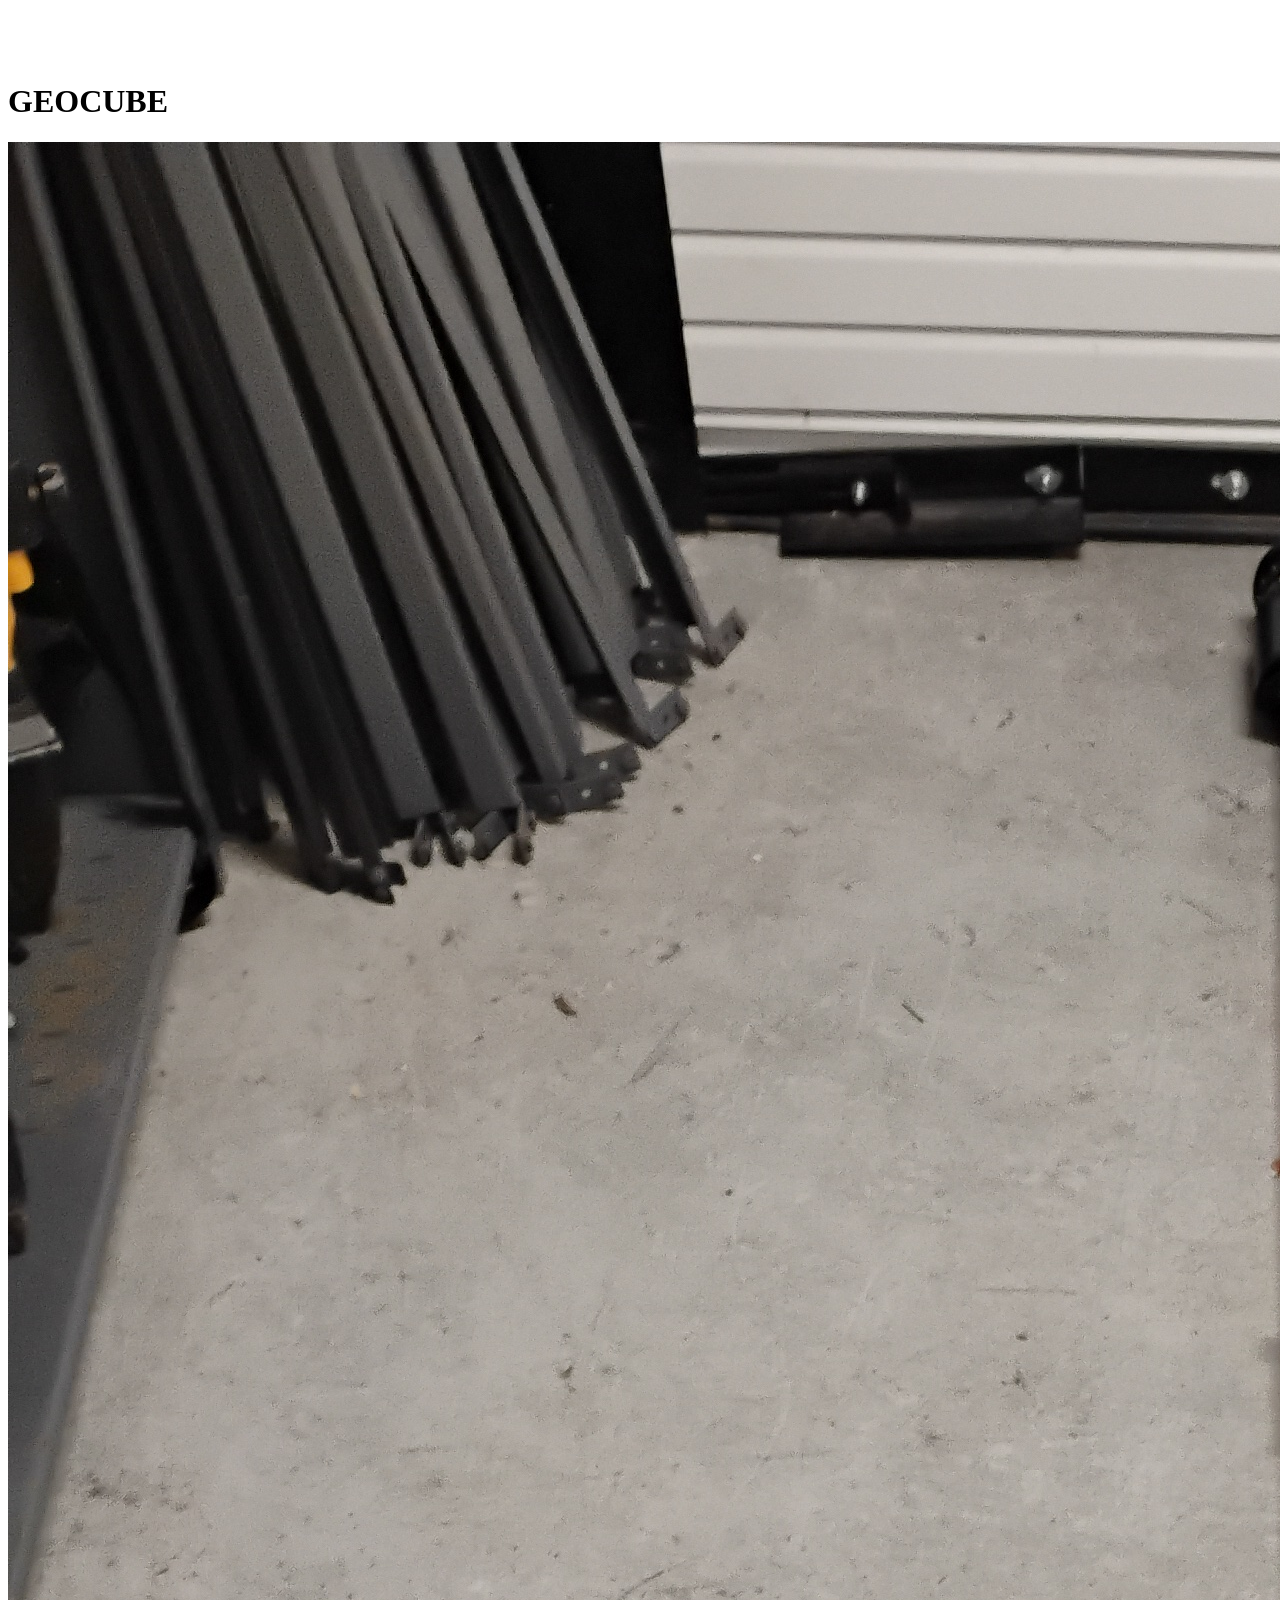
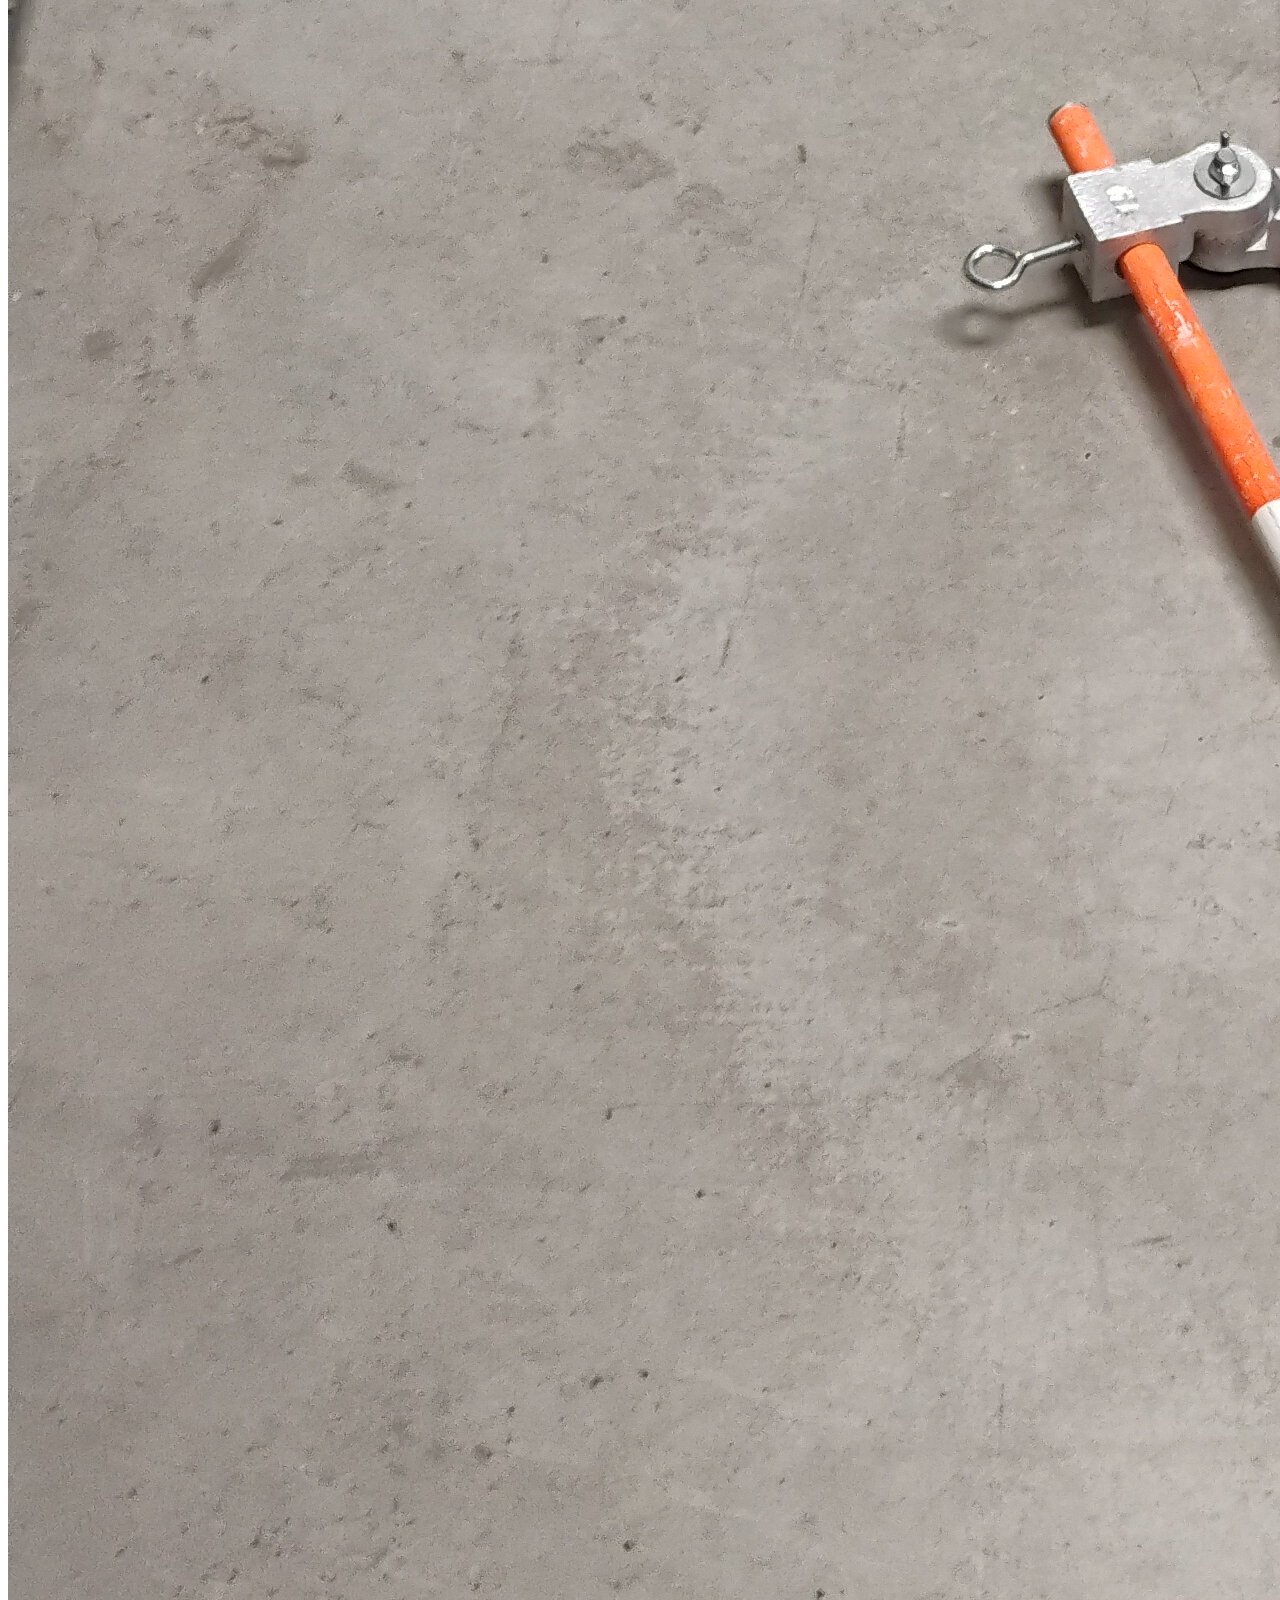
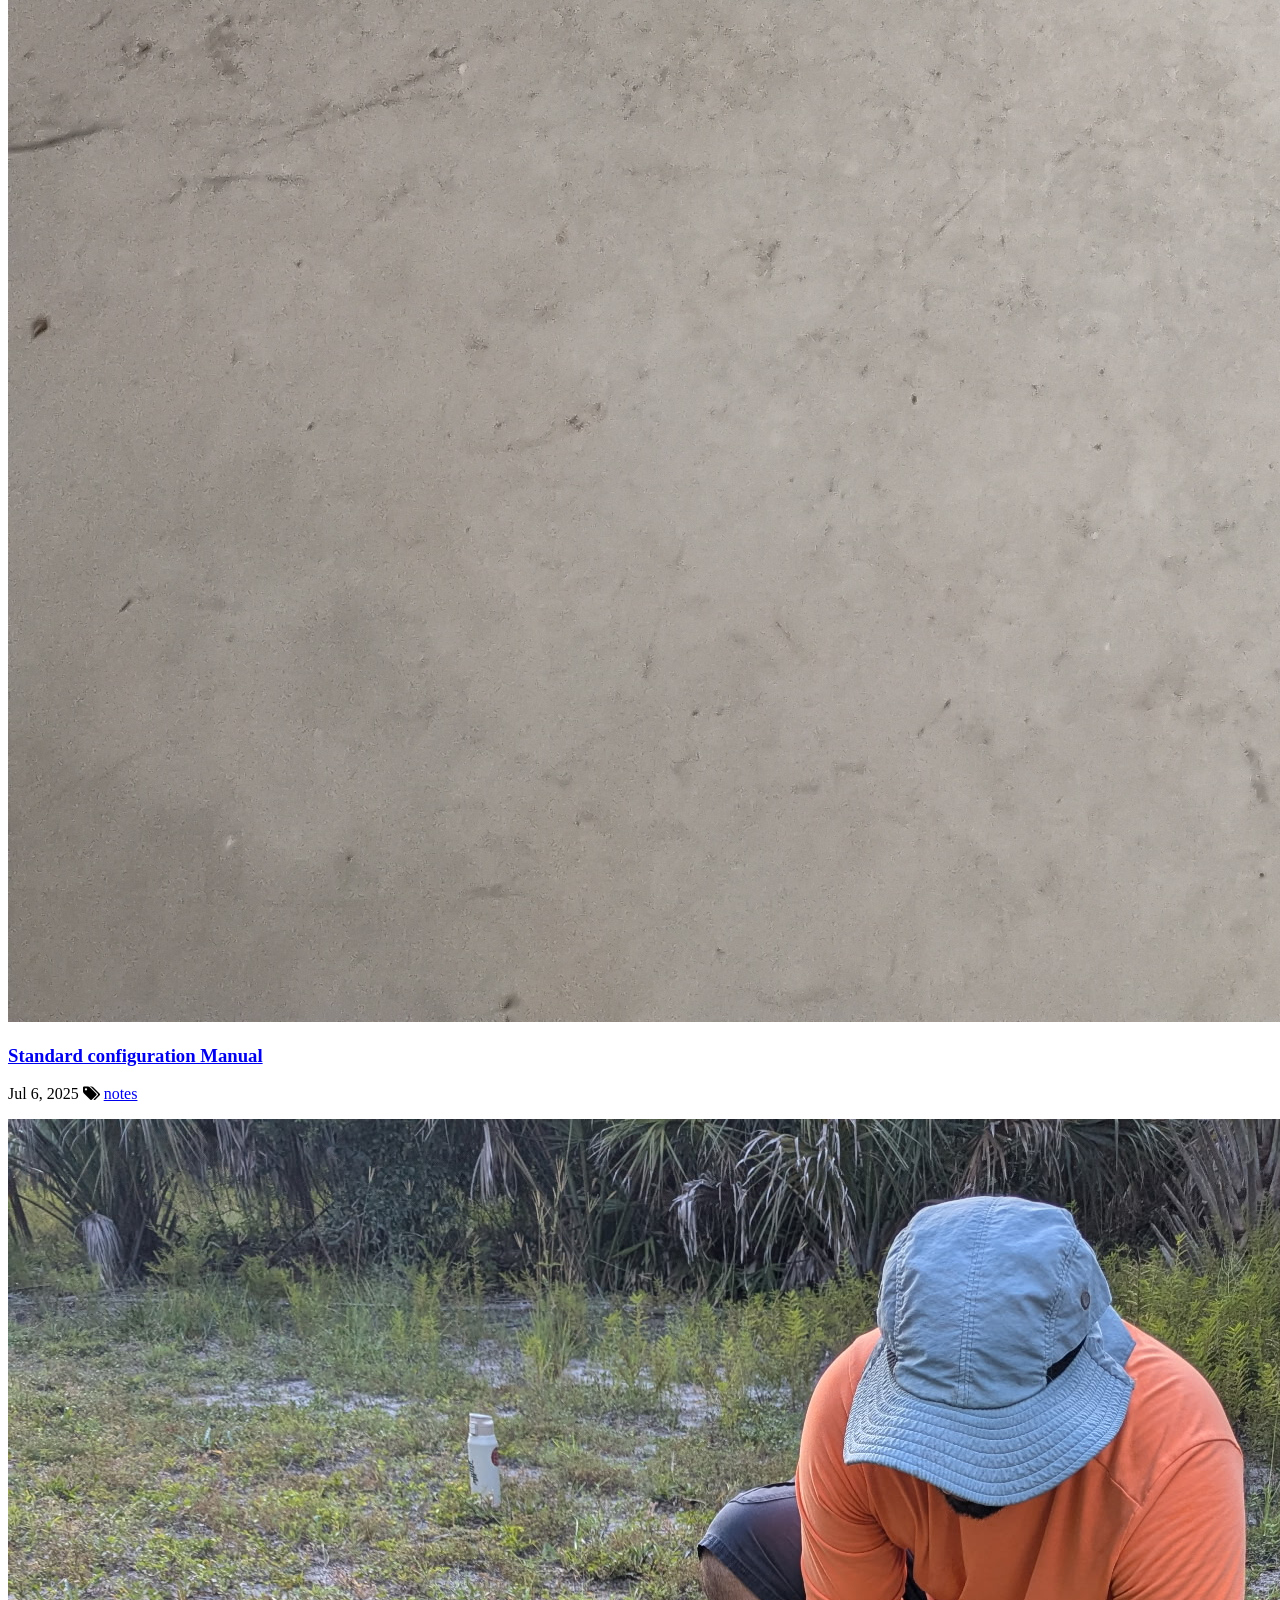
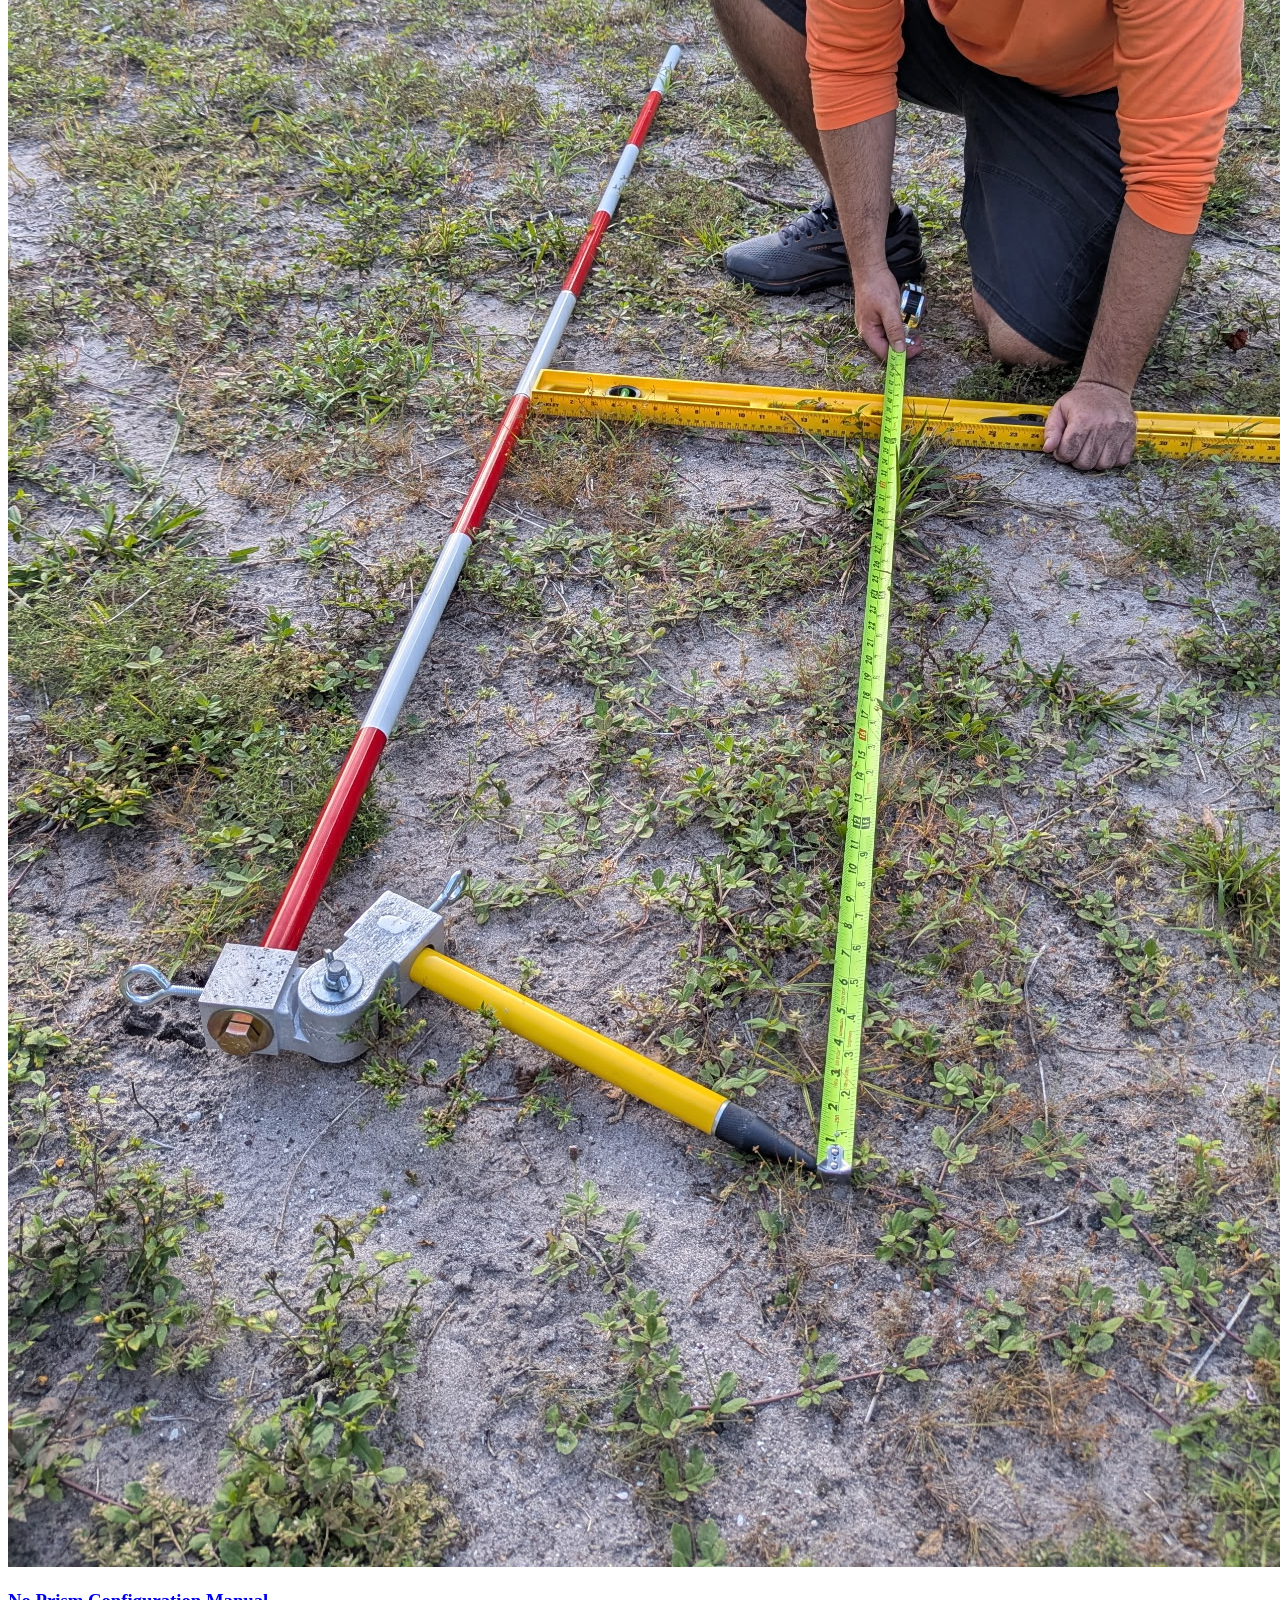
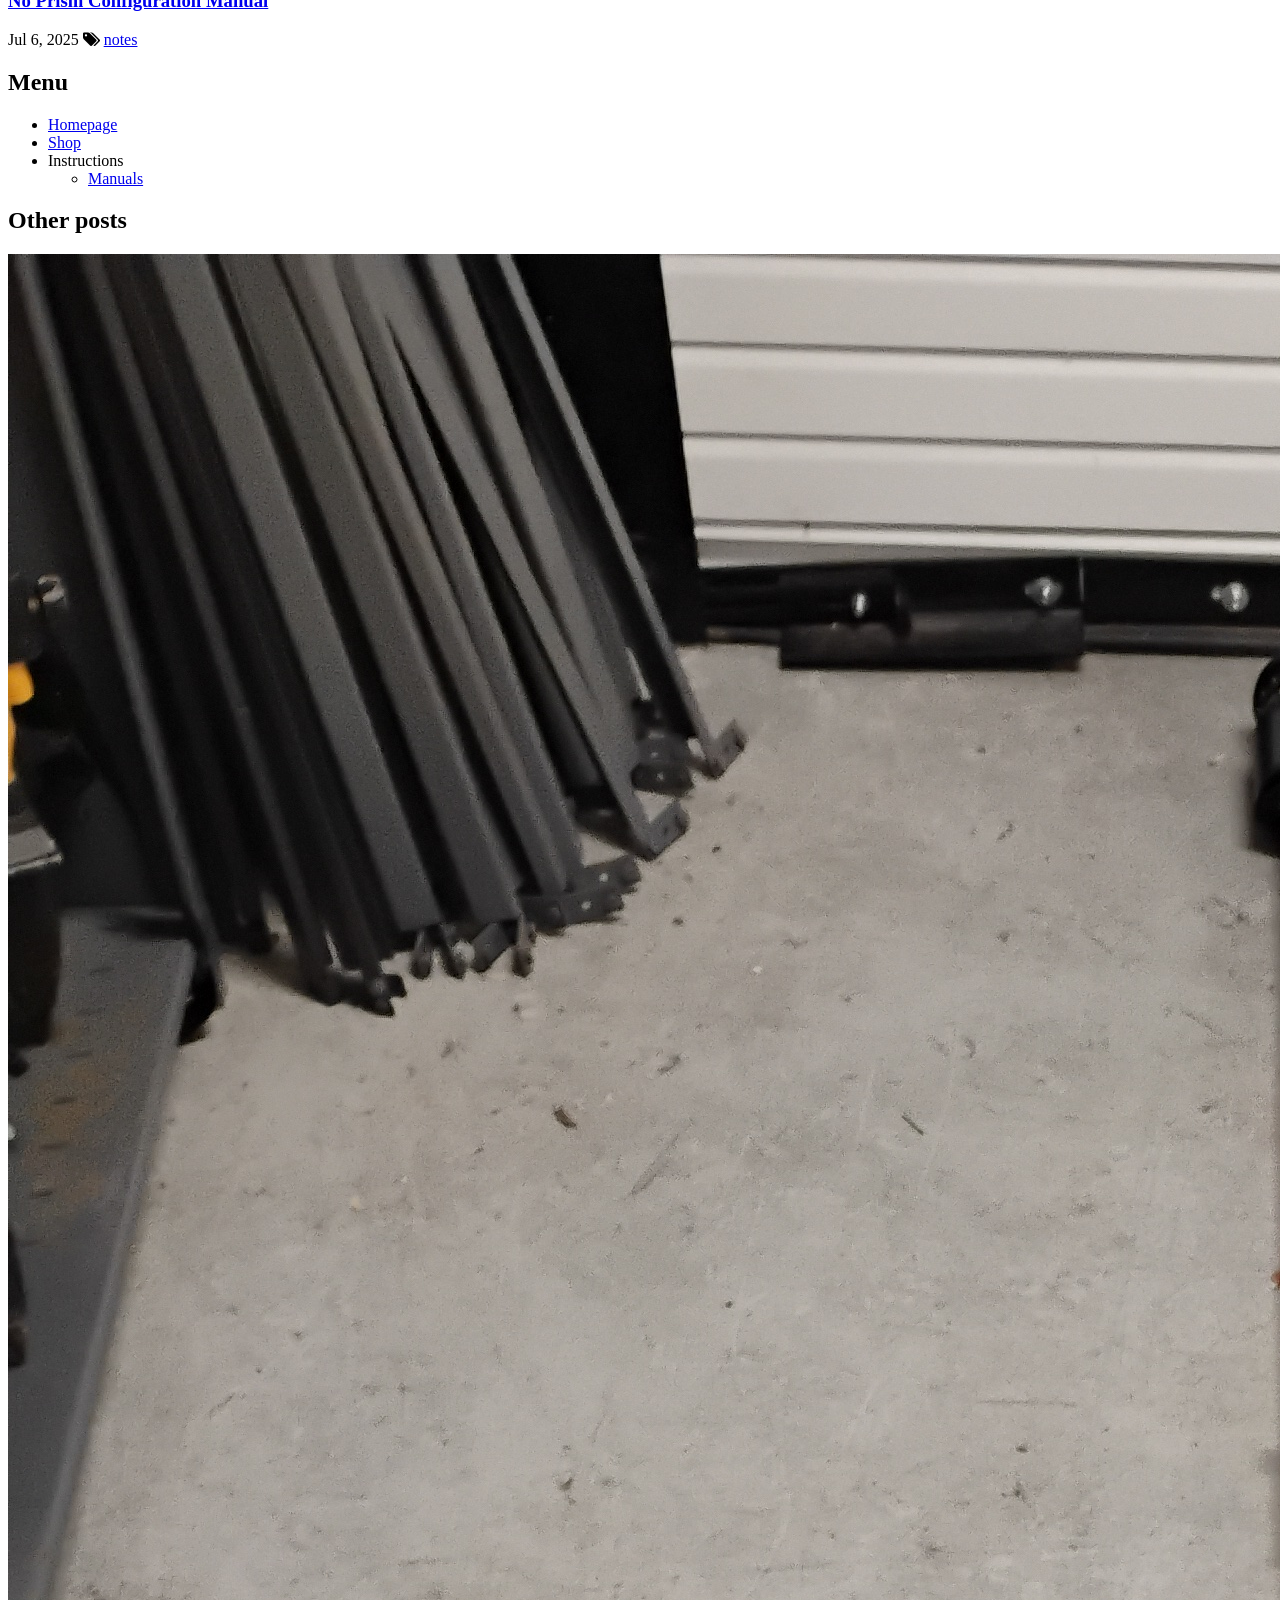
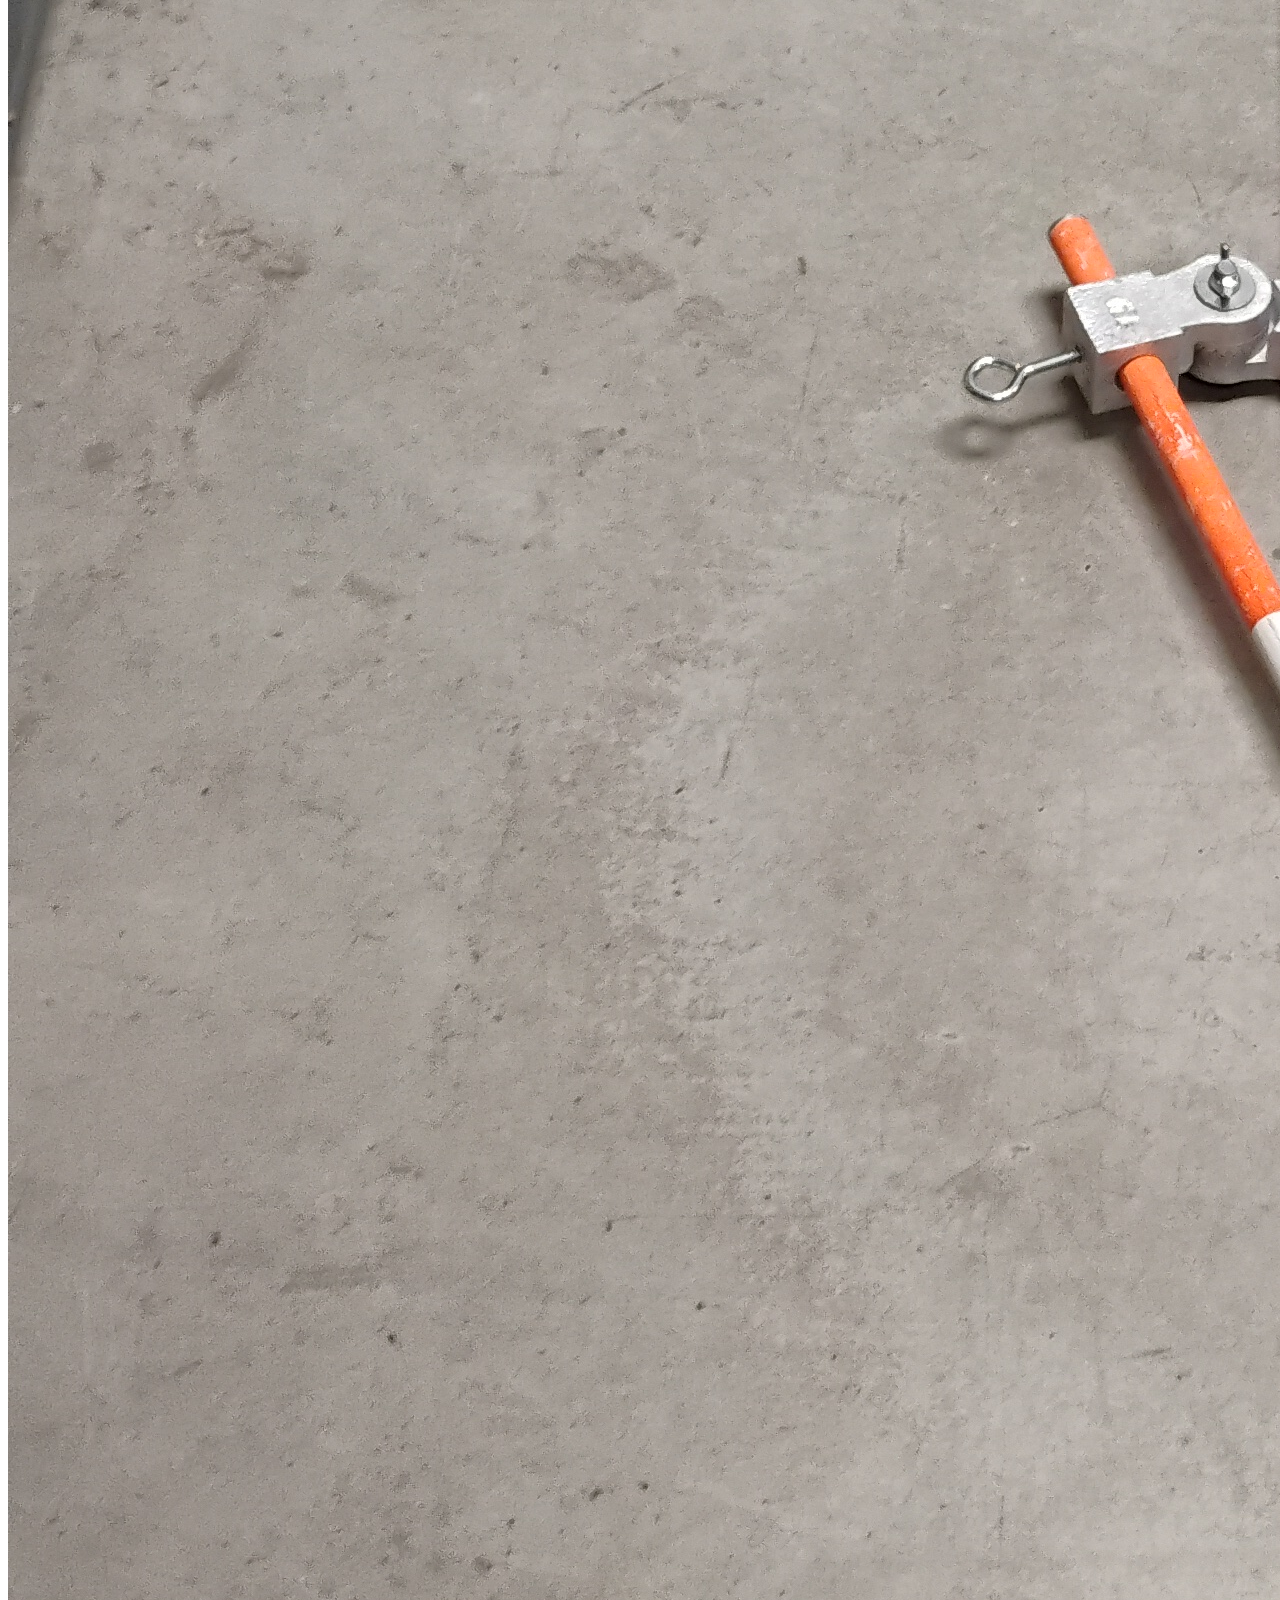
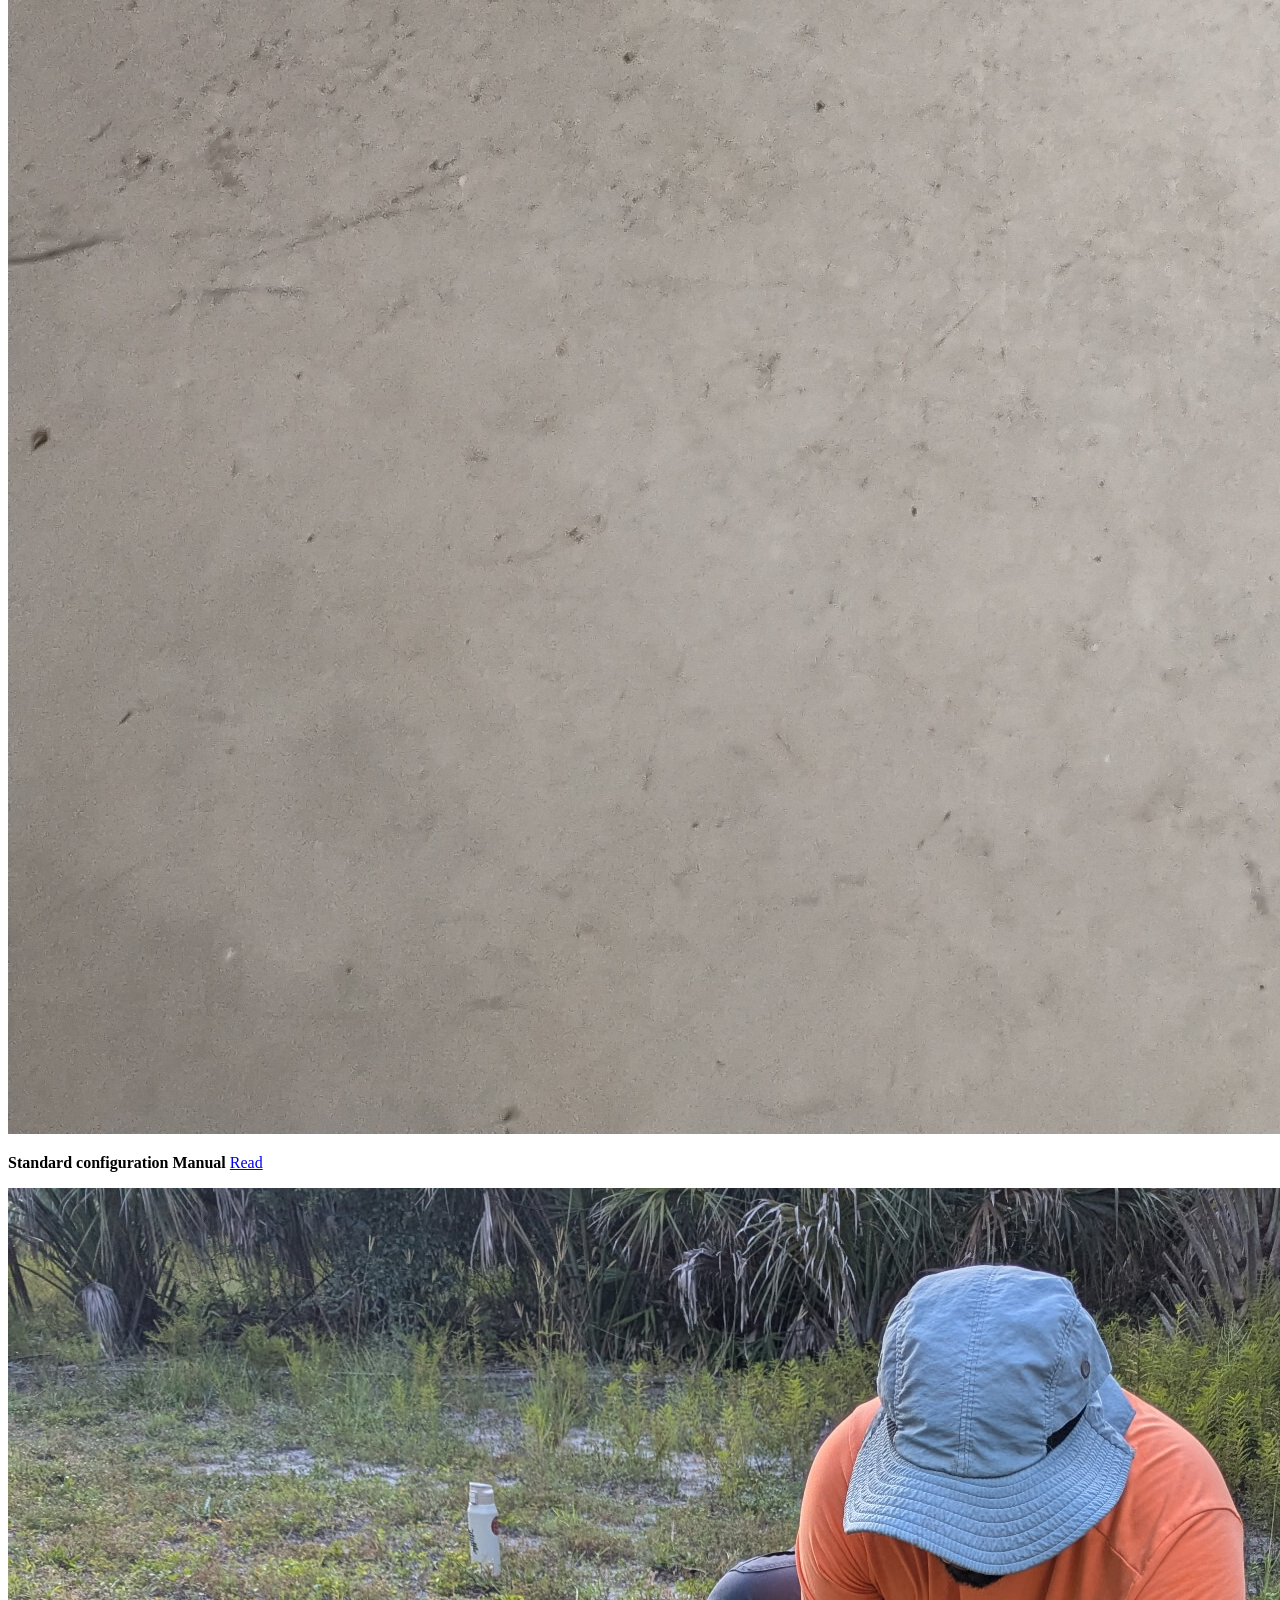
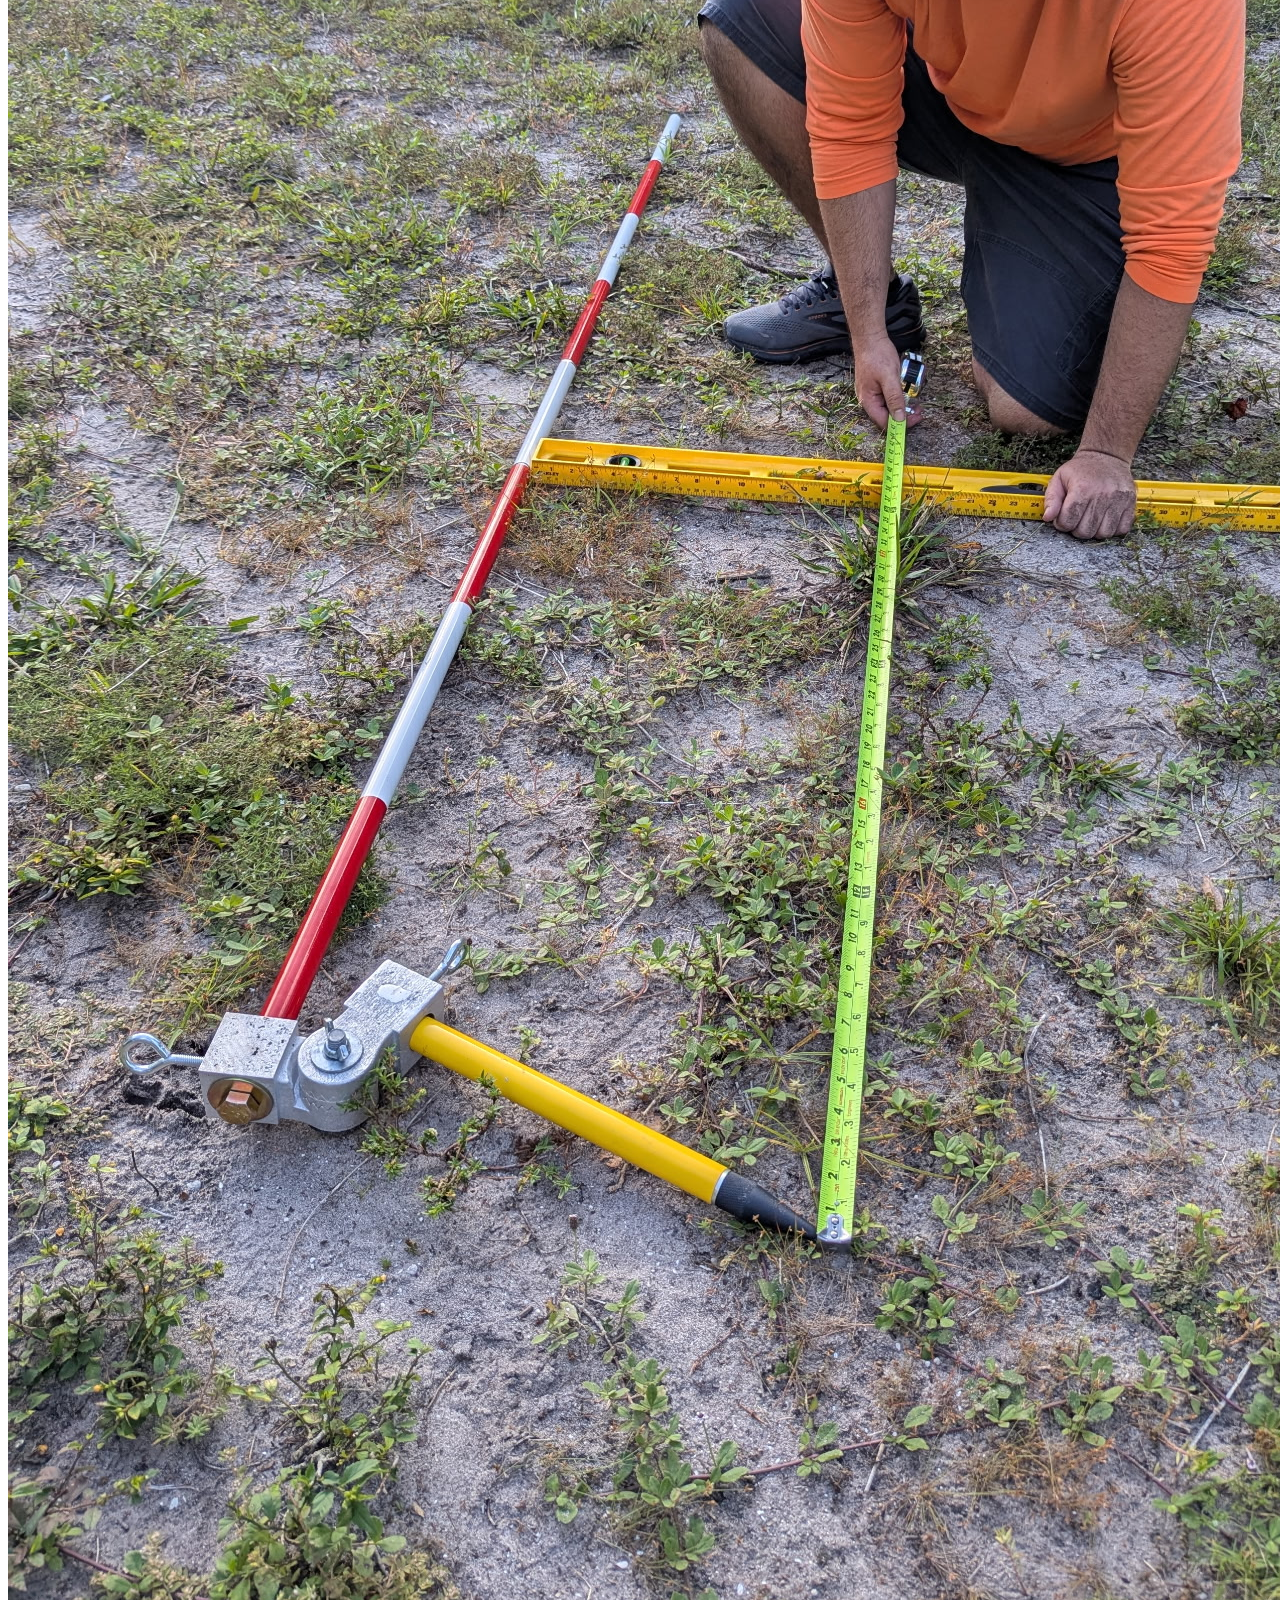
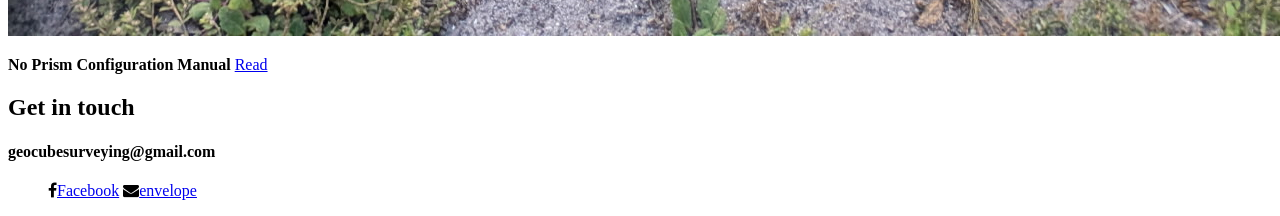
==== articles_list_page/index.html @ c88f2ba6 "Update documentation" ====
<!DOCTYPE HTML>
<!--
	Editorial by HTML5 UP
	html5up.net | @ajlkn
	Free for personal and commercial use under the CCA 3.0 license (html5up.net/license)
-->
<html>
	<head>
        <title>GEOCUBE</title>
		<meta charset="utf-8" />
		<meta name="viewport" content="width=device-width, initial-scale=1, user-scalable=no" />
		<!--<link rel="stylesheet" href="https://use.fontawesome.com/releases/v5.7.2/css/all.css" integrity="sha384-fnmOCqbTlWIlj8LyTjo7mOUStjsKC4pOpQbqyi7RrhN7udi9RwhKkMHpvLbHG9Sr" crossorigin="anonymous">-->
		<link href="https://maxcdn.bootstrapcdn.com/font-awesome/4.2.0/css/font-awesome.min.css" rel="stylesheet">
        <link rel="stylesheet" href="https://fonts.googleapis.com/css?family=Open+Sans:400,600,400italic,600italic|Roboto+Slab:400,700">

        <link rel="stylesheet" href="/theme/css/main.min.css?04100d07">
	


        <link href="/images/global/favicon.jpg" rel="icon">


	</head>
	<body class="is-preload">

		<!-- Wrapper -->
			<div id="wrapper">

				<!-- Main -->
					<div id="main">
						<div class="inner">

			    <br><br><br><h1>GEOCUBE</h1>
    <section>
        <header class="major">
            <h2></h1>
        </header>

<div>
</div>

<div class="posts">
    <article class="card">
        <a href="/blog/2025/07/06/manual_1/" class="image">
            <img src="/images/latest-project-01.jpg" alt="latest-project-01" />
        </a>
        <div class="card-body">
            <a href="/blog/2025/07/06/manual_1/"><h1 class="card-title">Standard configuration Manual</h1></a>
            <p class="card-text">
                <time datetime="2025-07-06T11:30:00+01:00">Jul 6, 2025</time>
                <span class="fa fa-tags"></span>
                <a href="/categories/notes/" class="tag">notes</a>            </p>
        </div>
    </article>
    <article class="card">
        <a href="/blog/2025/07/06/manual_2/" class="image">
            <img src="/images/IMG_20251007_104337.jpg" alt="IMG_20251007_104337" />
        </a>
        <div class="card-body">
            <a href="/blog/2025/07/06/manual_2/"><h1 class="card-title">No Prism Configuration Manual</h1></a>
            <p class="card-text">
                <time datetime="2025-07-06T11:30:00+01:00">Jul 6, 2025</time>
                <span class="fa fa-tags"></span>
                <a href="/categories/notes/" class="tag">notes</a>            </p>
        </div>
    </article>
</div>

<div>
</div>
    </section>
						</div>
					</div>

				<!-- Sidebar -->
					<div id="sidebar">
<div class="inner">
    <!-- Menu -->
        <nav id="menu">
            <header class="major">
                <h2>Menu</h2>
            </header>
<ul>
    <li><a href="/pages/about.html">Homepage</a></li>
    <li><a href="/pages/shop.html">Shop</a></li>
    <!--<li><a href="/pages/about.html">About</a></li>-->
    <!--<li><a href="/archives/index.html">Archives</a></li>-->
    <li>
        <span class="opener">Instructions</span>
        <ul>
            <li><a href="/category/manuals/">Manuals</a></li>
        </ul>
    </li>
</ul>        </nav>

    <!-- Section -->
    <!--
        <section>
            <header class="major">
                <h2>Feeds</h2>
            </header>
<ul class="list-clean">


</ul>        </section>
    -->

    <!-- Section -->

	<!--
        <section>
            <header class="major">
                <h2>Tags</h2>
            </header>
<ul class="list-inline list-clean" id="tags-side">
    <li class="tag font-size-4">
        <a href="/categories/notes/">notes</a>
    </li>
</ul>        </section>
	-->

    <!-- Section -->
        <section>
            <header class="major">
                <h2>Other posts</h2>
            </header>
<div class="mini-posts">
    <article>
        <a href="/blog/2025/07/06/manual_1/" class="image"><img src="/images/latest-project-01.jpg" alt="latest-project-01" /></a>
        <p><strong>Standard configuration Manual</strong> <a href="/blog/2025/07/06/manual_1/">Read</a></p> 
    </article>
    <article>
        <a href="/blog/2025/07/06/manual_2/" class="image"><img src="/images/IMG_20251007_104337.jpg" alt="IMG_20251007_104337" /></a>
        <p><strong>No Prism Configuration Manual</strong> <a href="/blog/2025/07/06/manual_2/">Read</a></p> 
    </article>
</div>        </section>

    <!-- Section -->
        <section>
            <header class="major">
                <h2>Get in touch</h2>
		<h4>geocubesurveying@gmail.com</h4>
            </header>
<ul class="contact">



    <li class="fa fa-facebook"><a href="/">Facebook</a></li>




    <li class="fa fa-envelope"><a href="/mailto:geocubesurveying@gmail.com">envelope</a></li>

</ul>        </section>

    <!-- Footer -->
        <footer id="footer">
            <!--<p class="copyright">Editorial theme by: <a href="https://html5up.net">HTML5 UP</a>.</p>
            <p class="copyright">Cover picture by: <a href="https://pxhere.com/en/photo/1428515">An Min @ pxhere.com</a></p>-->
        </footer>

</div>					</div>

			</div>

		<!-- Scripts -->
			<script src="/theme/js/jquery.min.js"></script>
			<script src="/theme/js/browser.min.js"></script>
			<script src="/theme/js/breakpoints.min.js"></script>
            <script src="/theme/js/packed.js?fa89ff81"></script>

	</body>
</html>
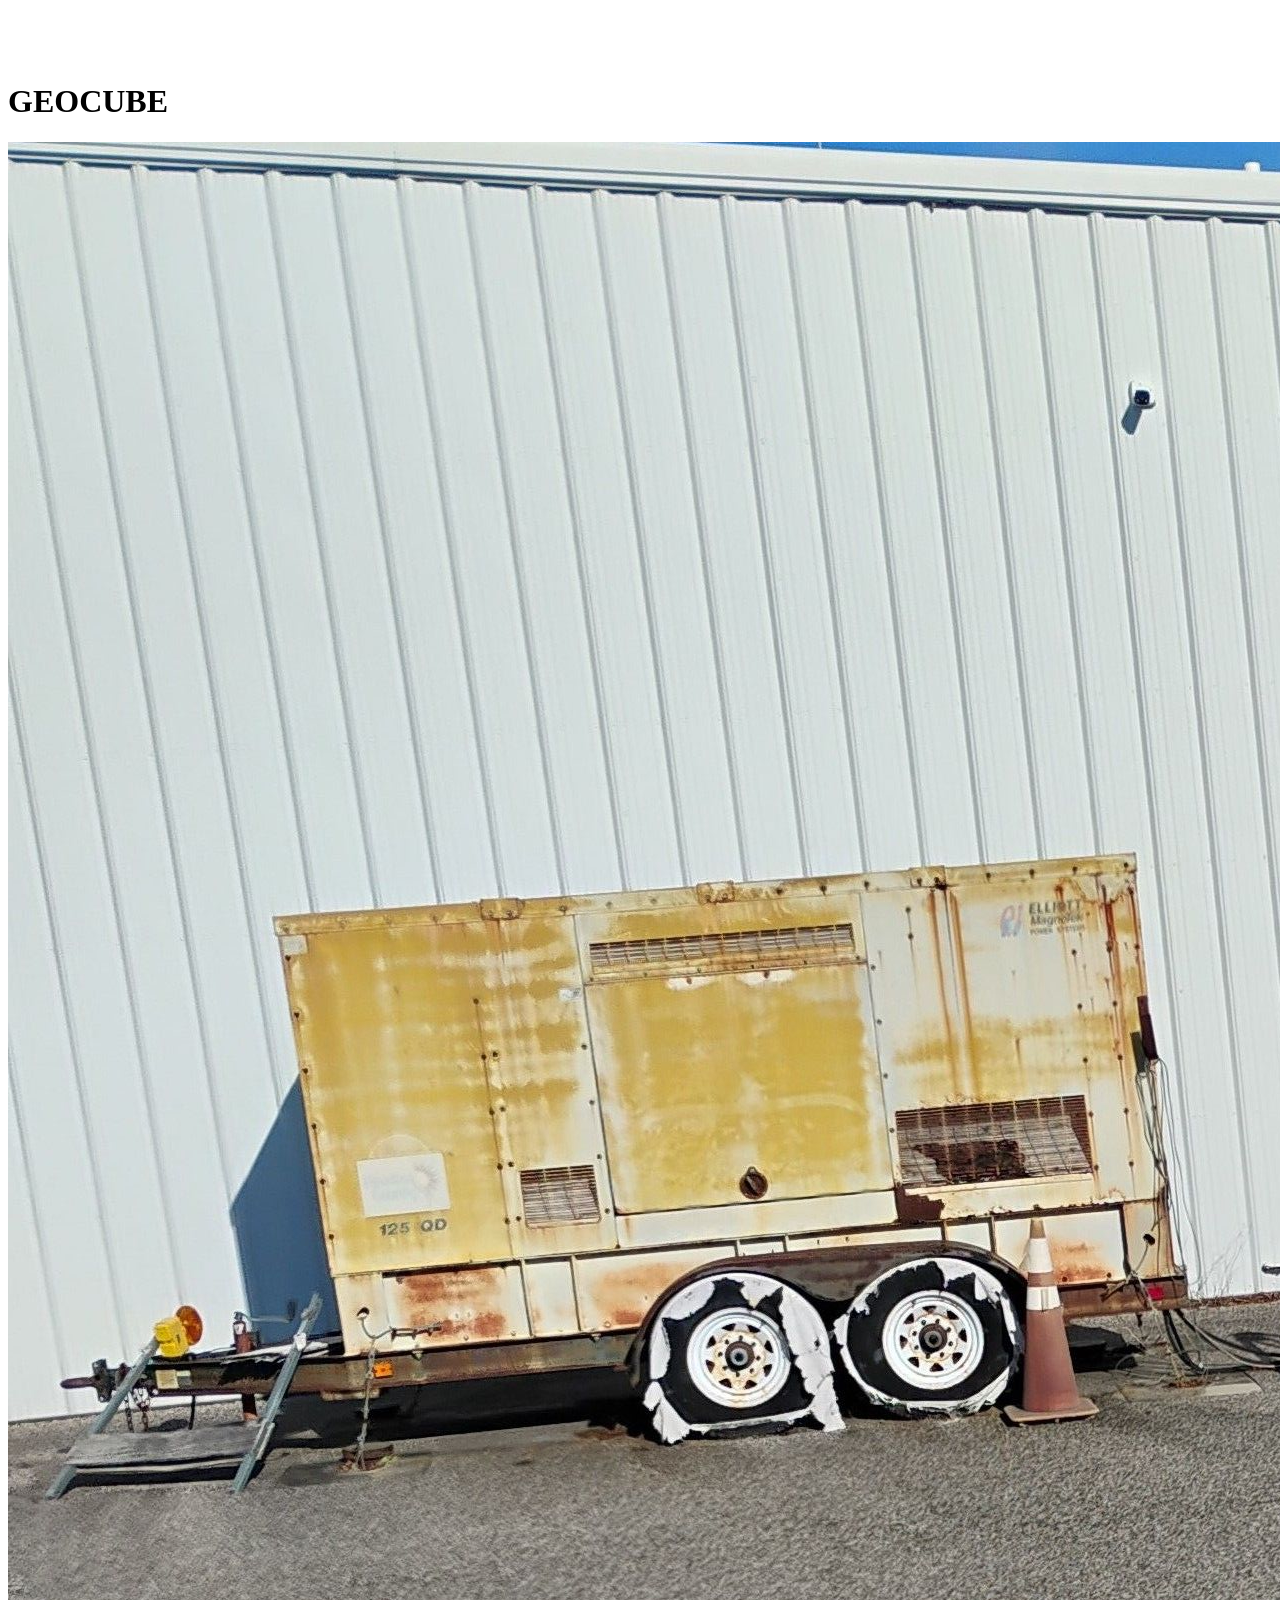
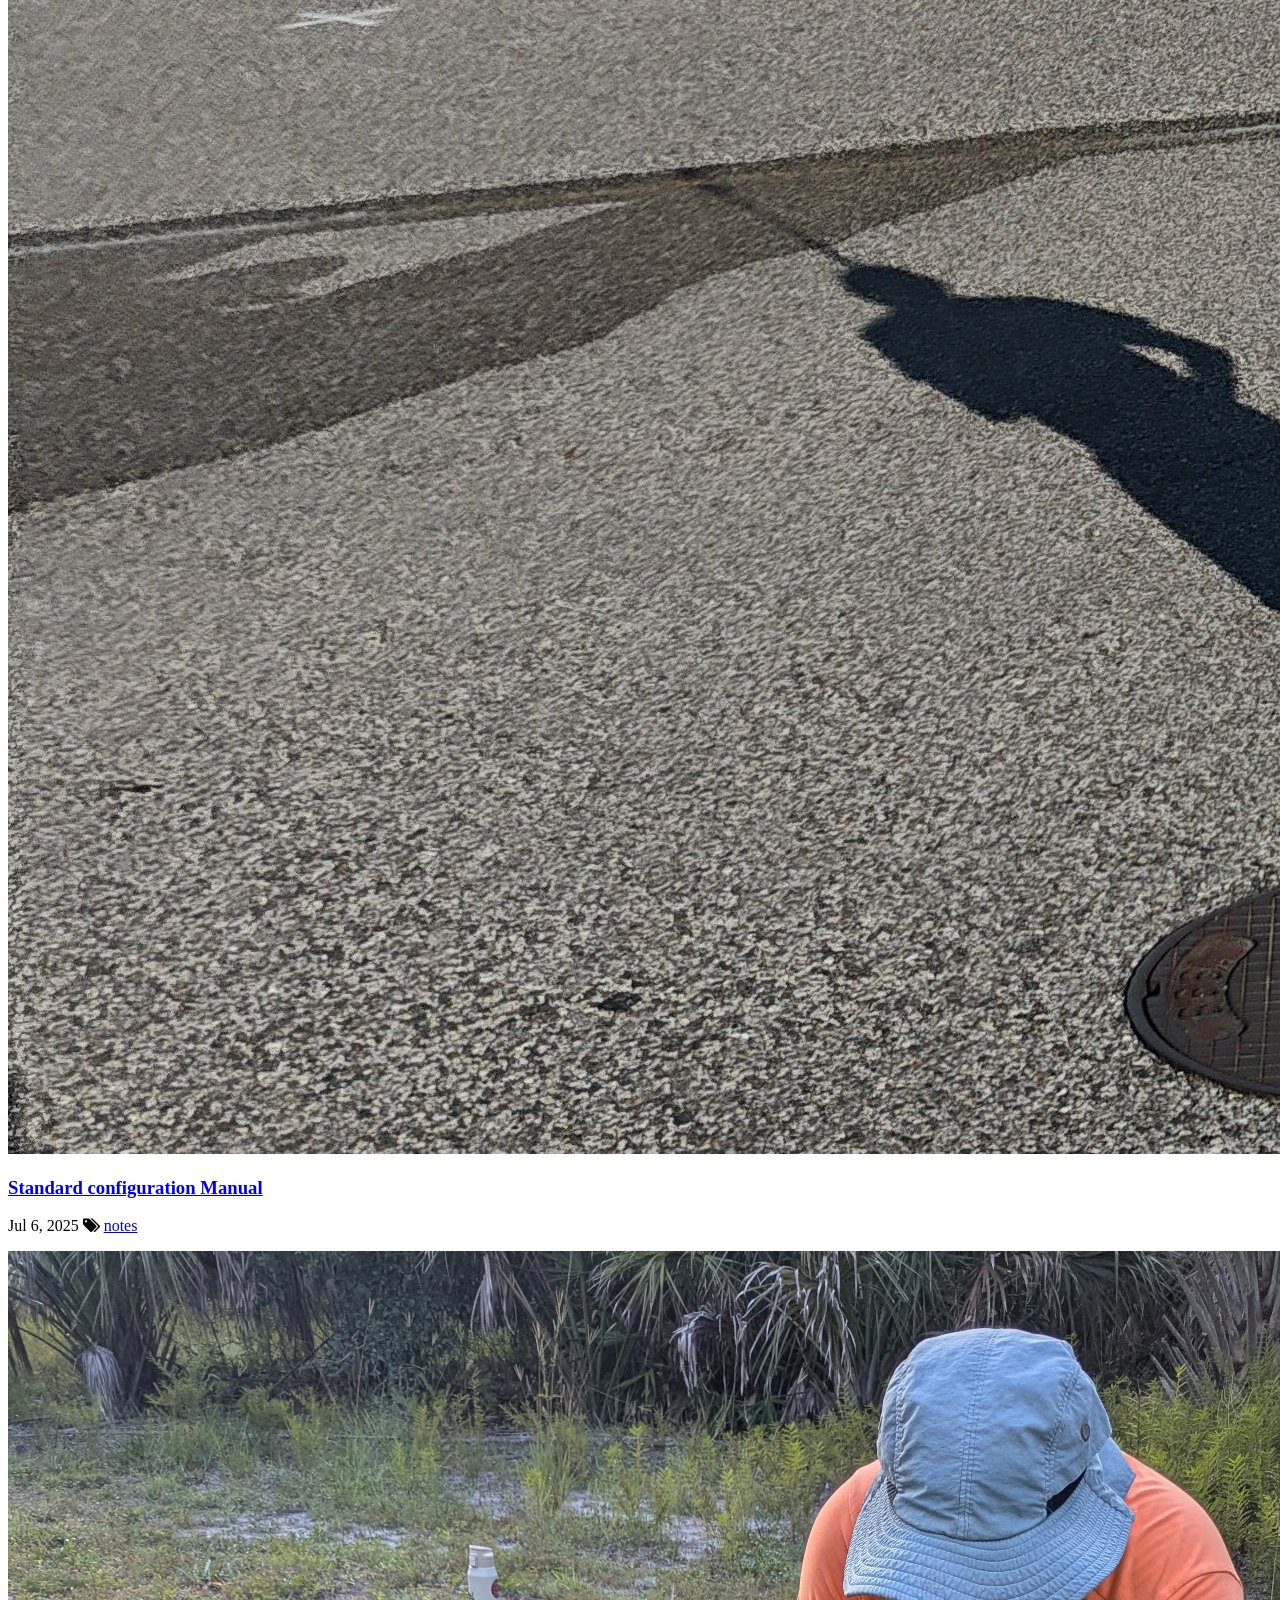
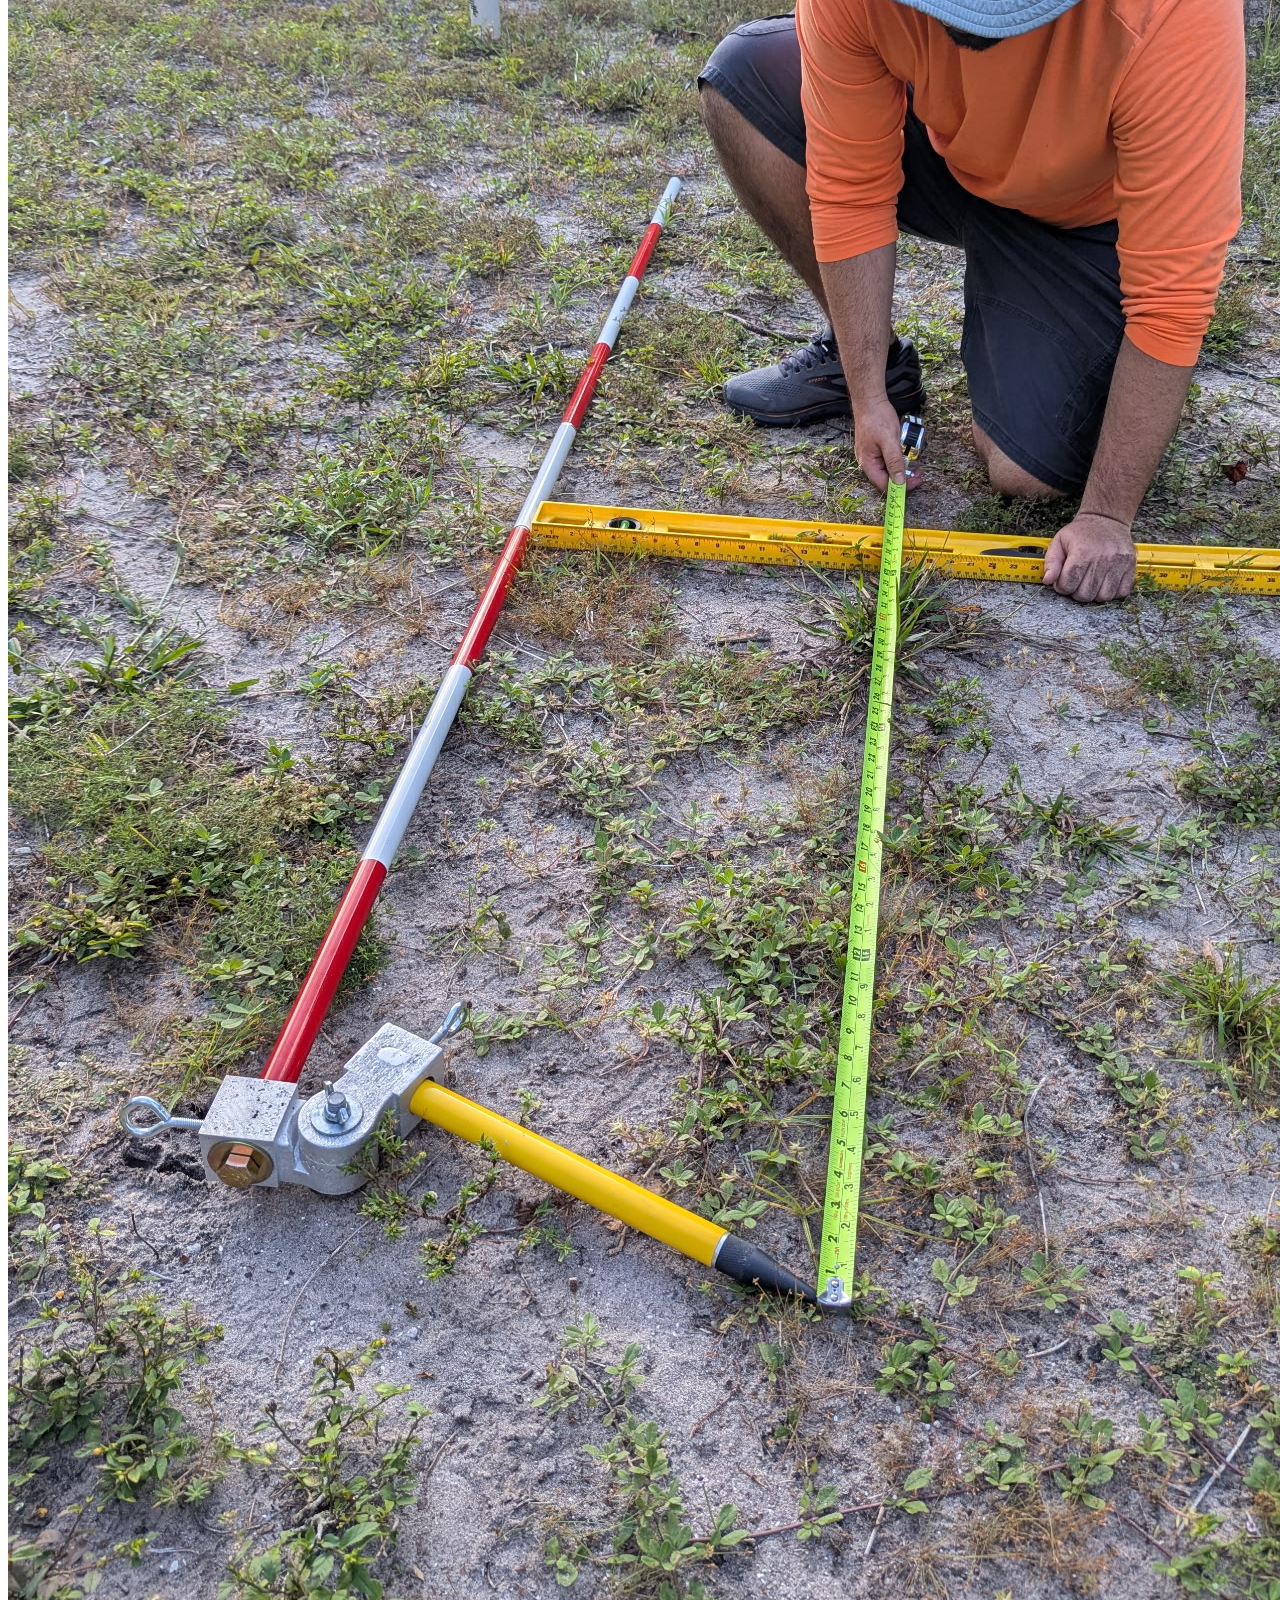
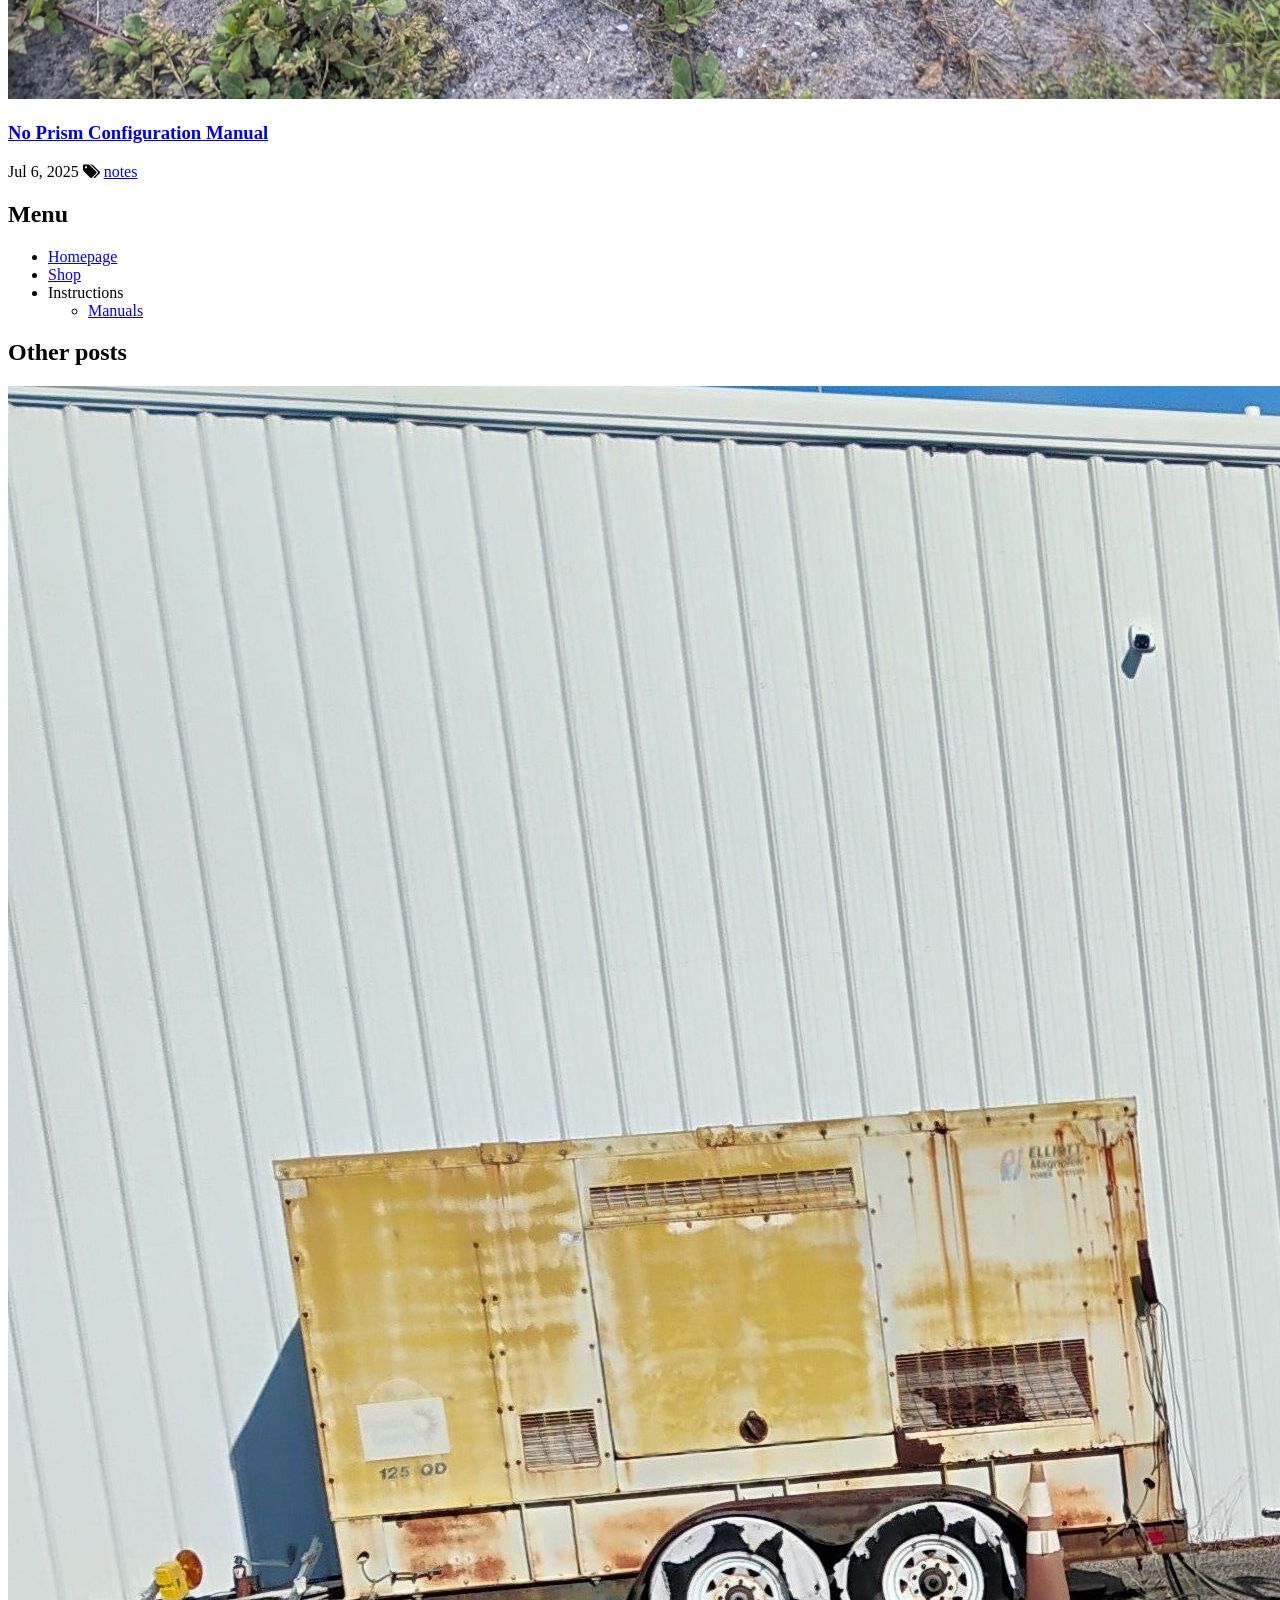
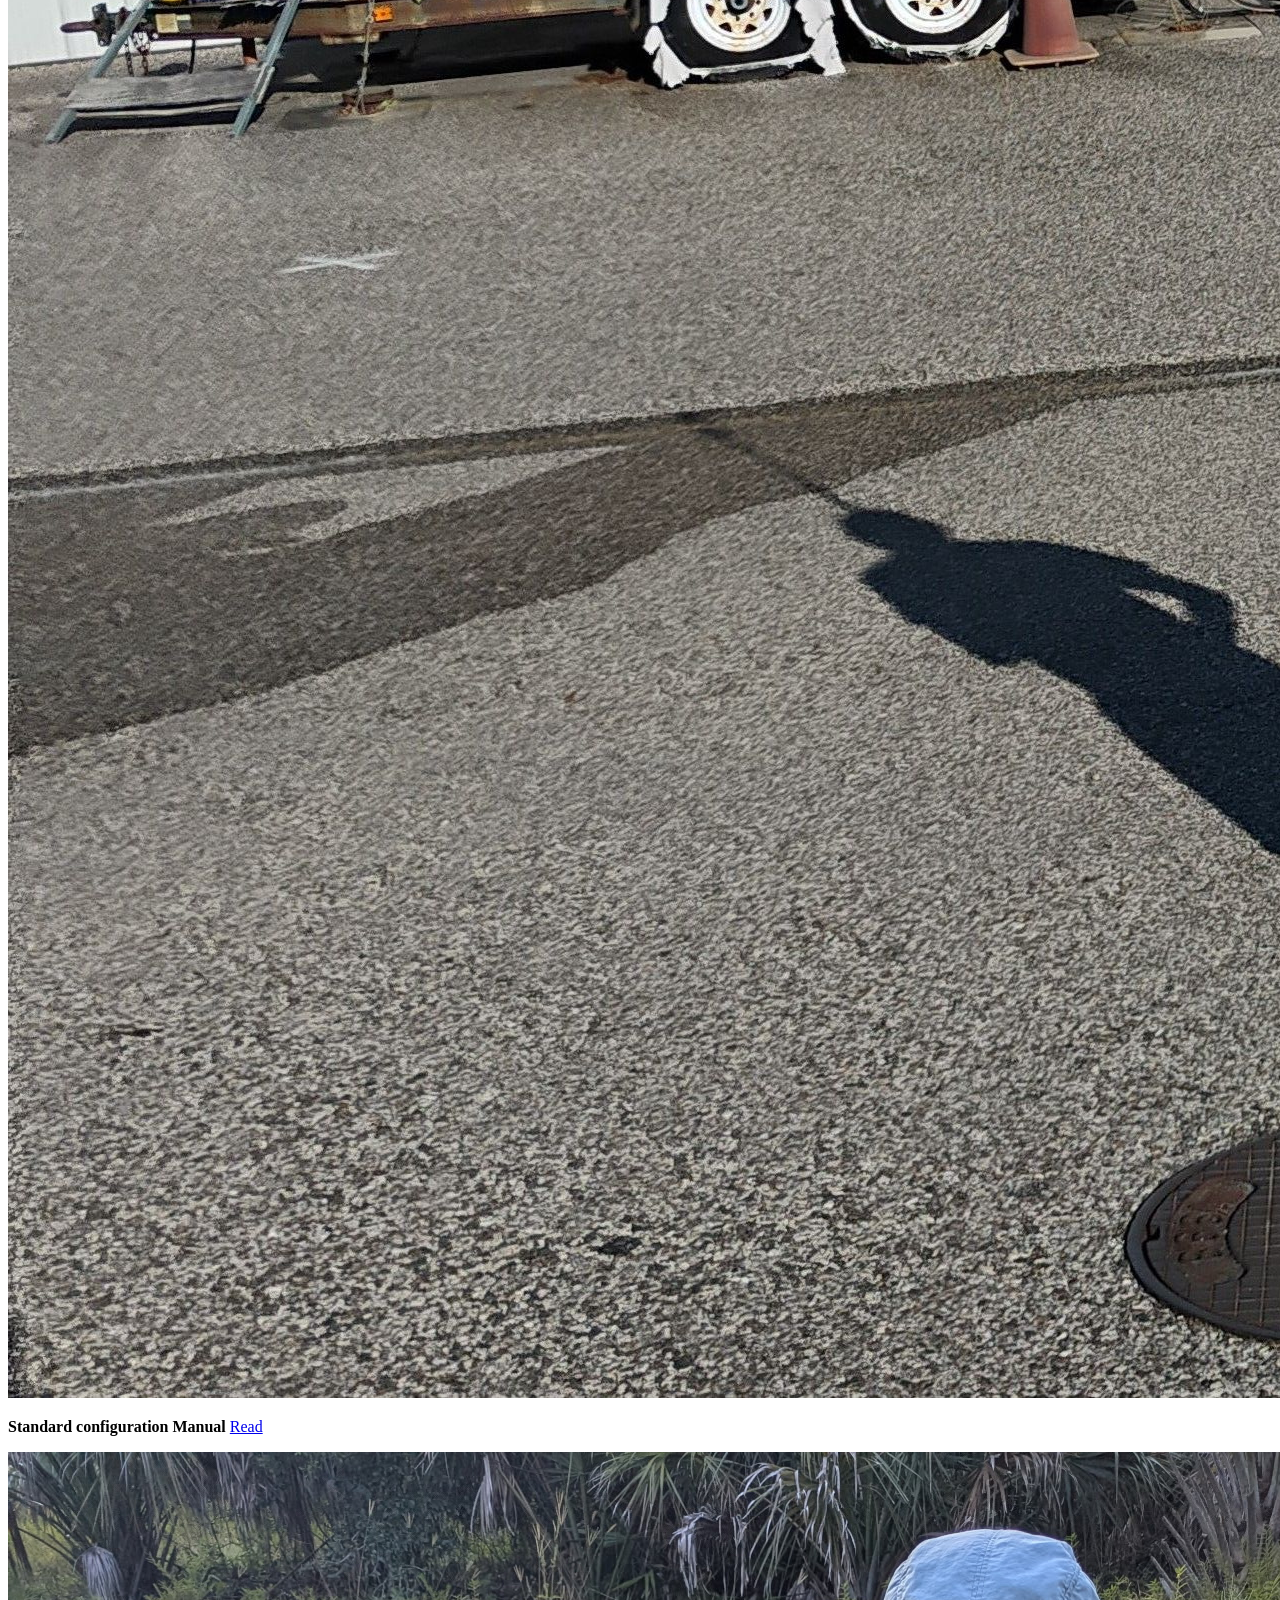
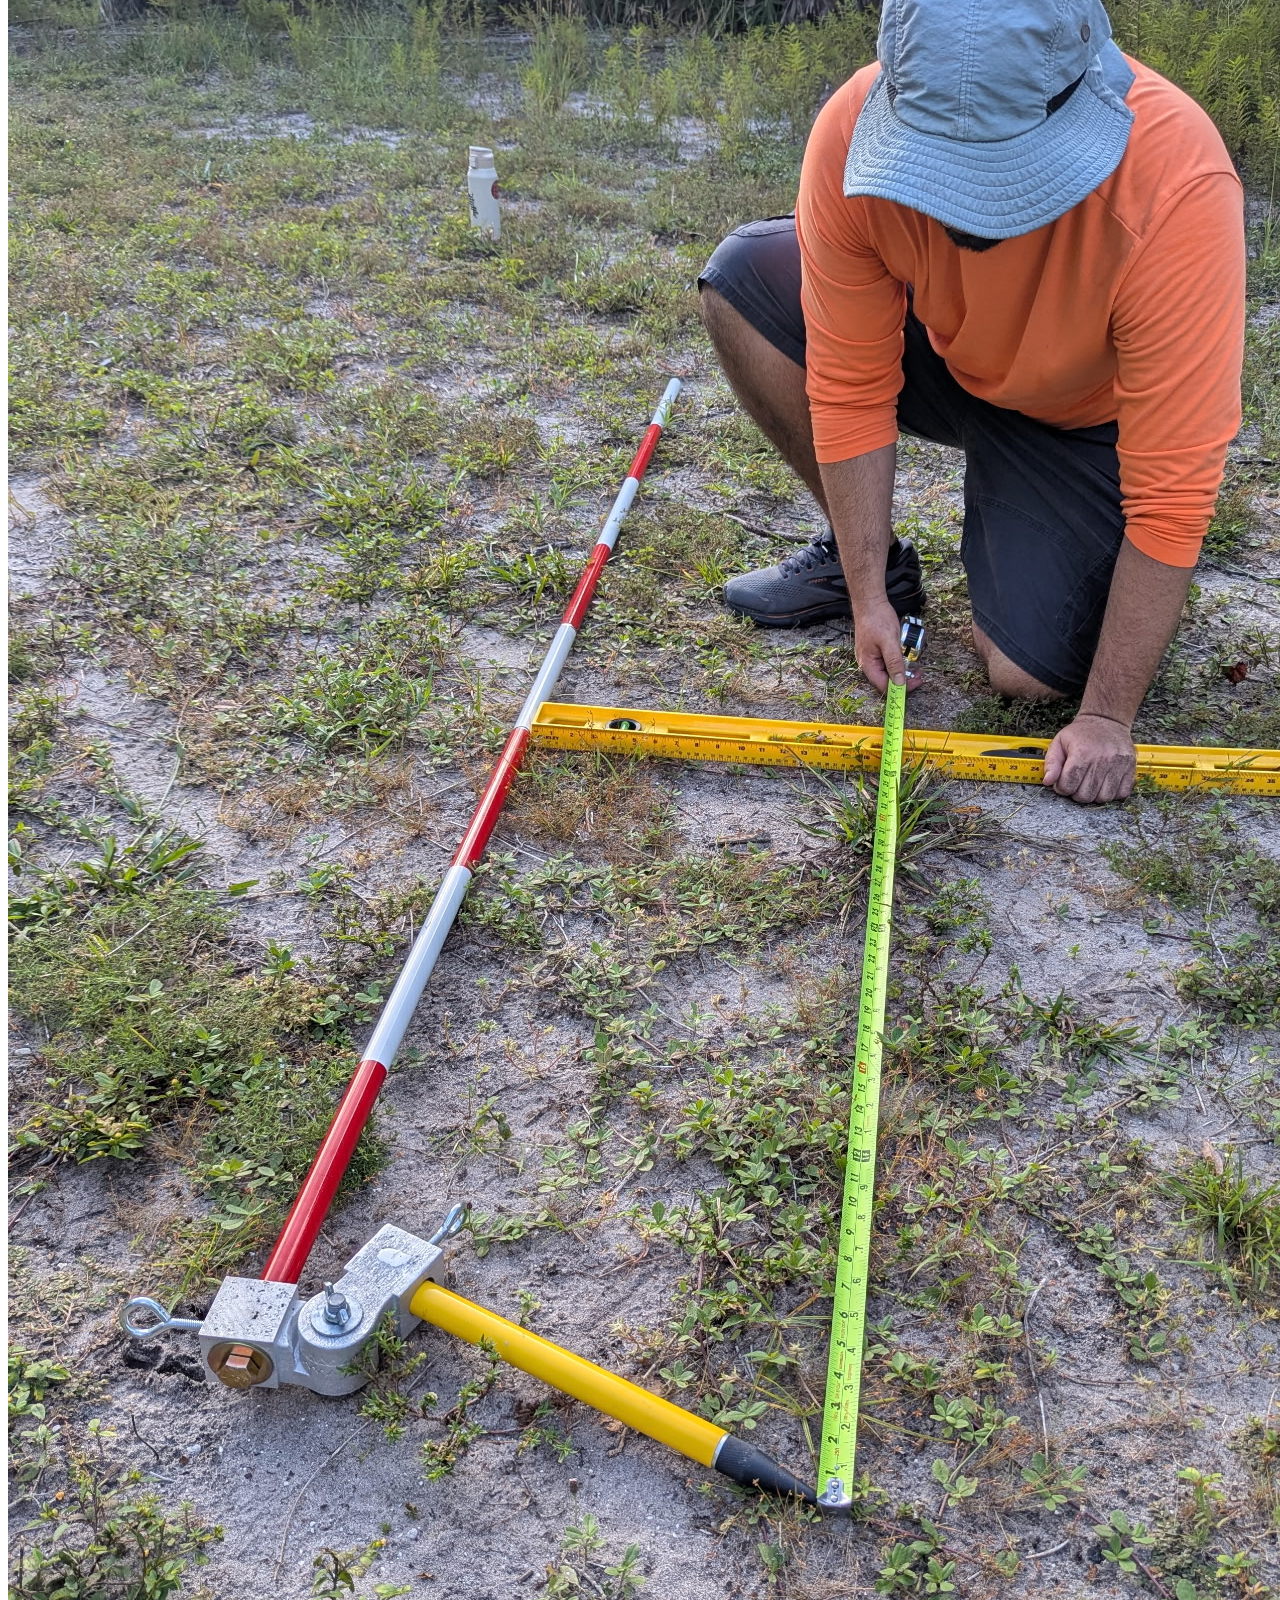
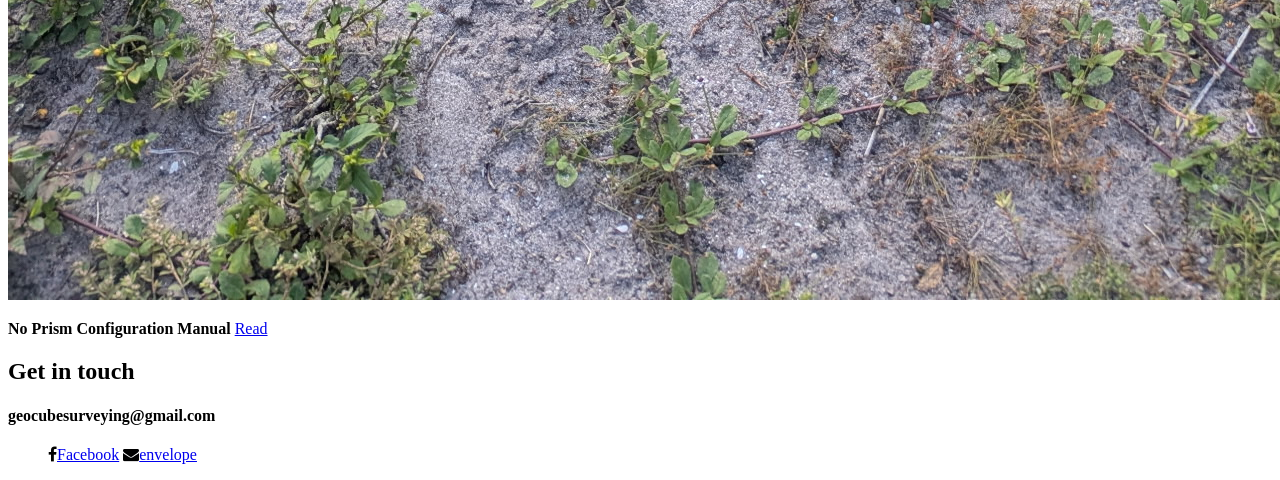
==== commit f68f11bf: "Update documentation" ====
--- a/articles_list_page/index.html
+++ b/articles_list_page/index.html
@@ -42,7 +42,7 @@
 <div class="posts">
     <article class="card">
         <a href="/blog/2025/07/06/manual_1/" class="image">
-            <img src="/images/latest-project-01.jpg" alt="latest-project-01" />
+            <img src="/images/slide-01.jpg" alt="slide-01" />
         </a>
         <div class="card-body">
             <a href="/blog/2025/07/06/manual_1/"><h1 class="card-title">Standard configuration Manual</h1></a>
@@ -126,7 +126,7 @@
             </header>
 <div class="mini-posts">
     <article>
-        <a href="/blog/2025/07/06/manual_1/" class="image"><img src="/images/latest-project-01.jpg" alt="latest-project-01" /></a>
+        <a href="/blog/2025/07/06/manual_1/" class="image"><img src="/images/slide-01.jpg" alt="slide-01" /></a>
         <p><strong>Standard configuration Manual</strong> <a href="/blog/2025/07/06/manual_1/">Read</a></p> 
     </article>
     <article>
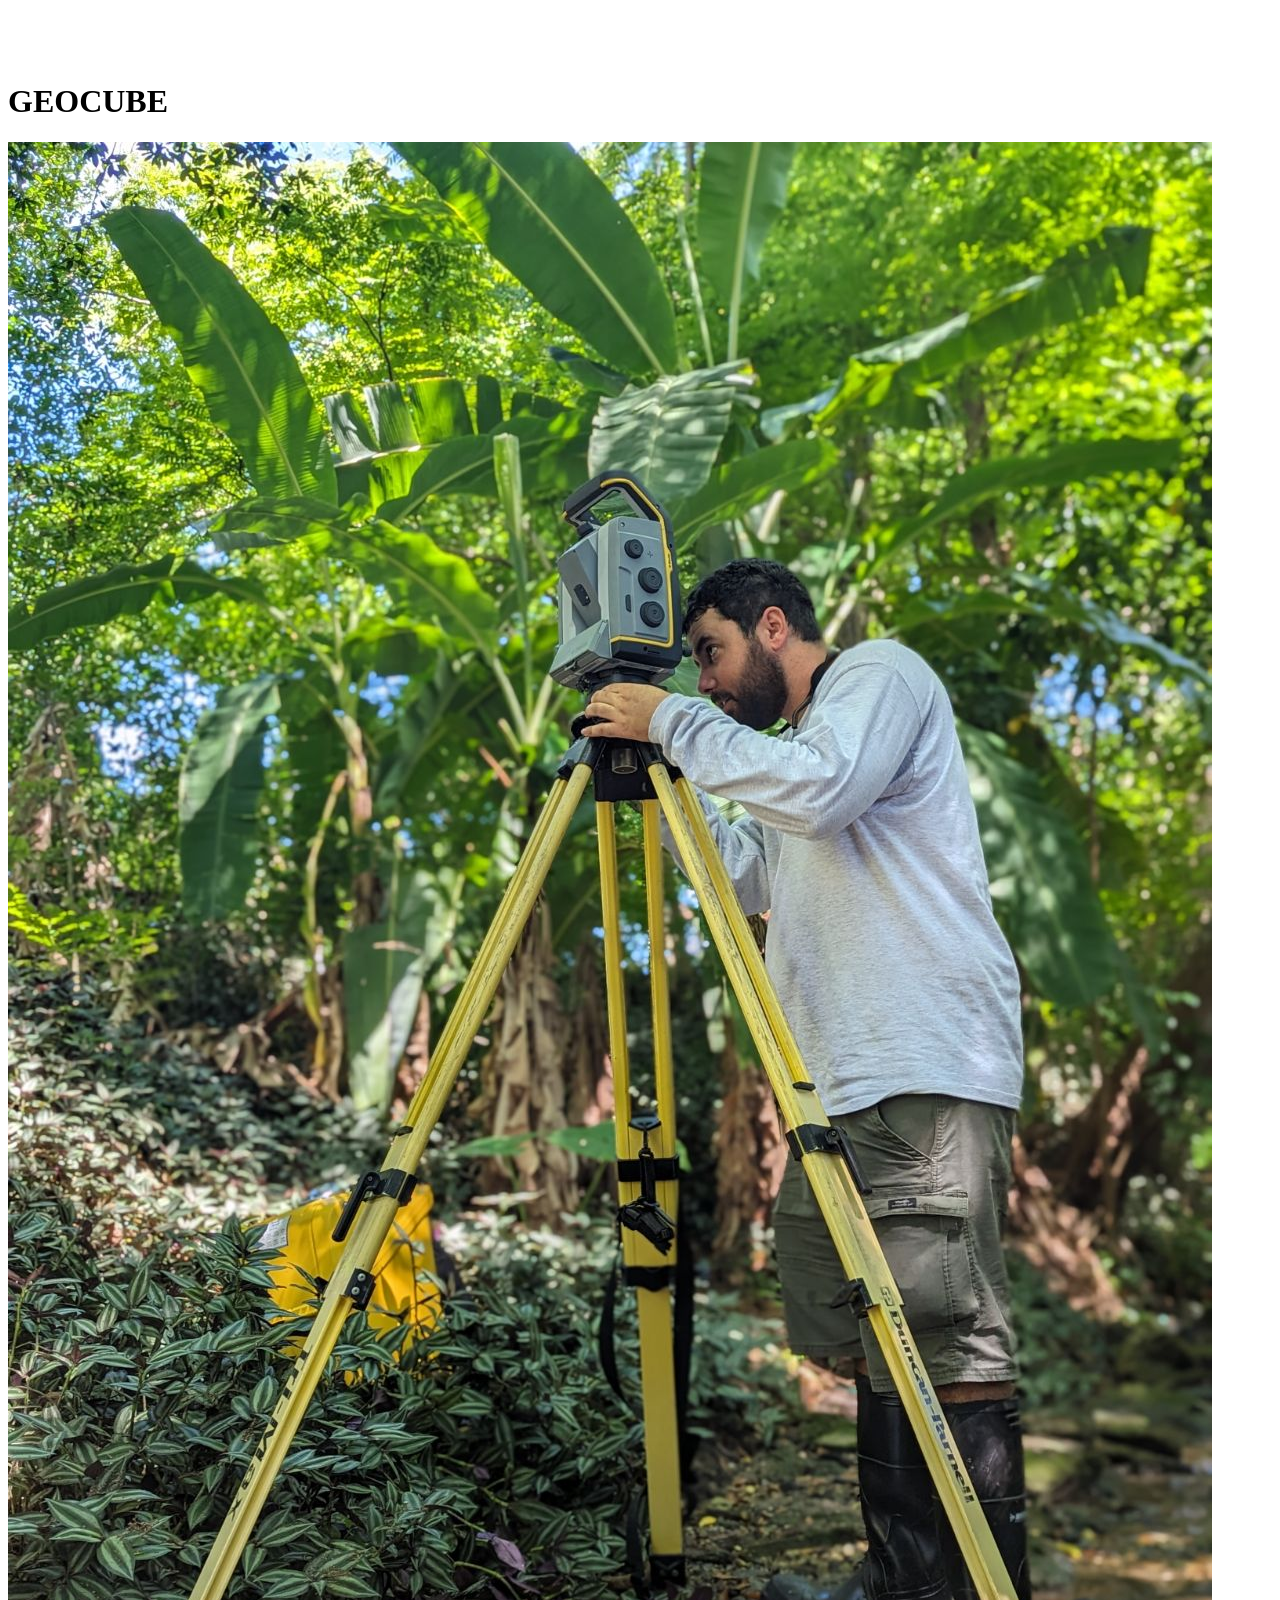
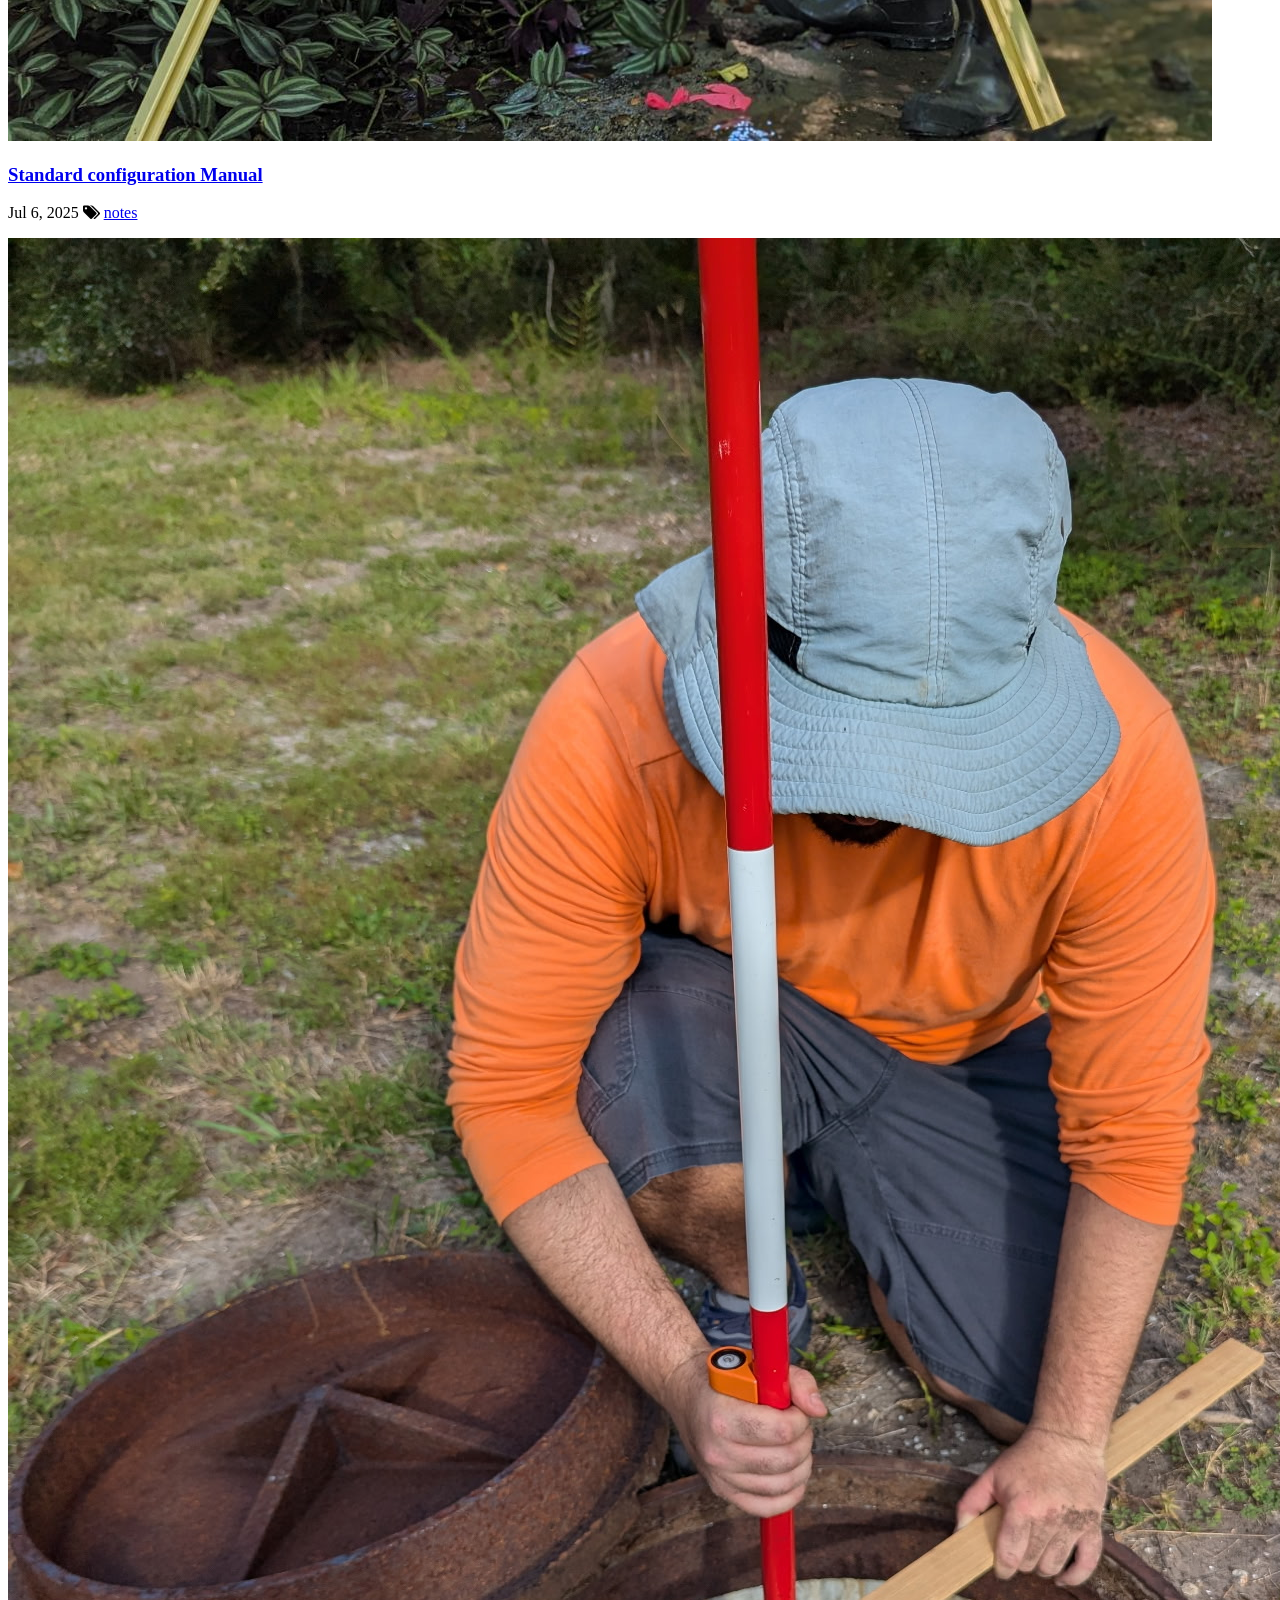
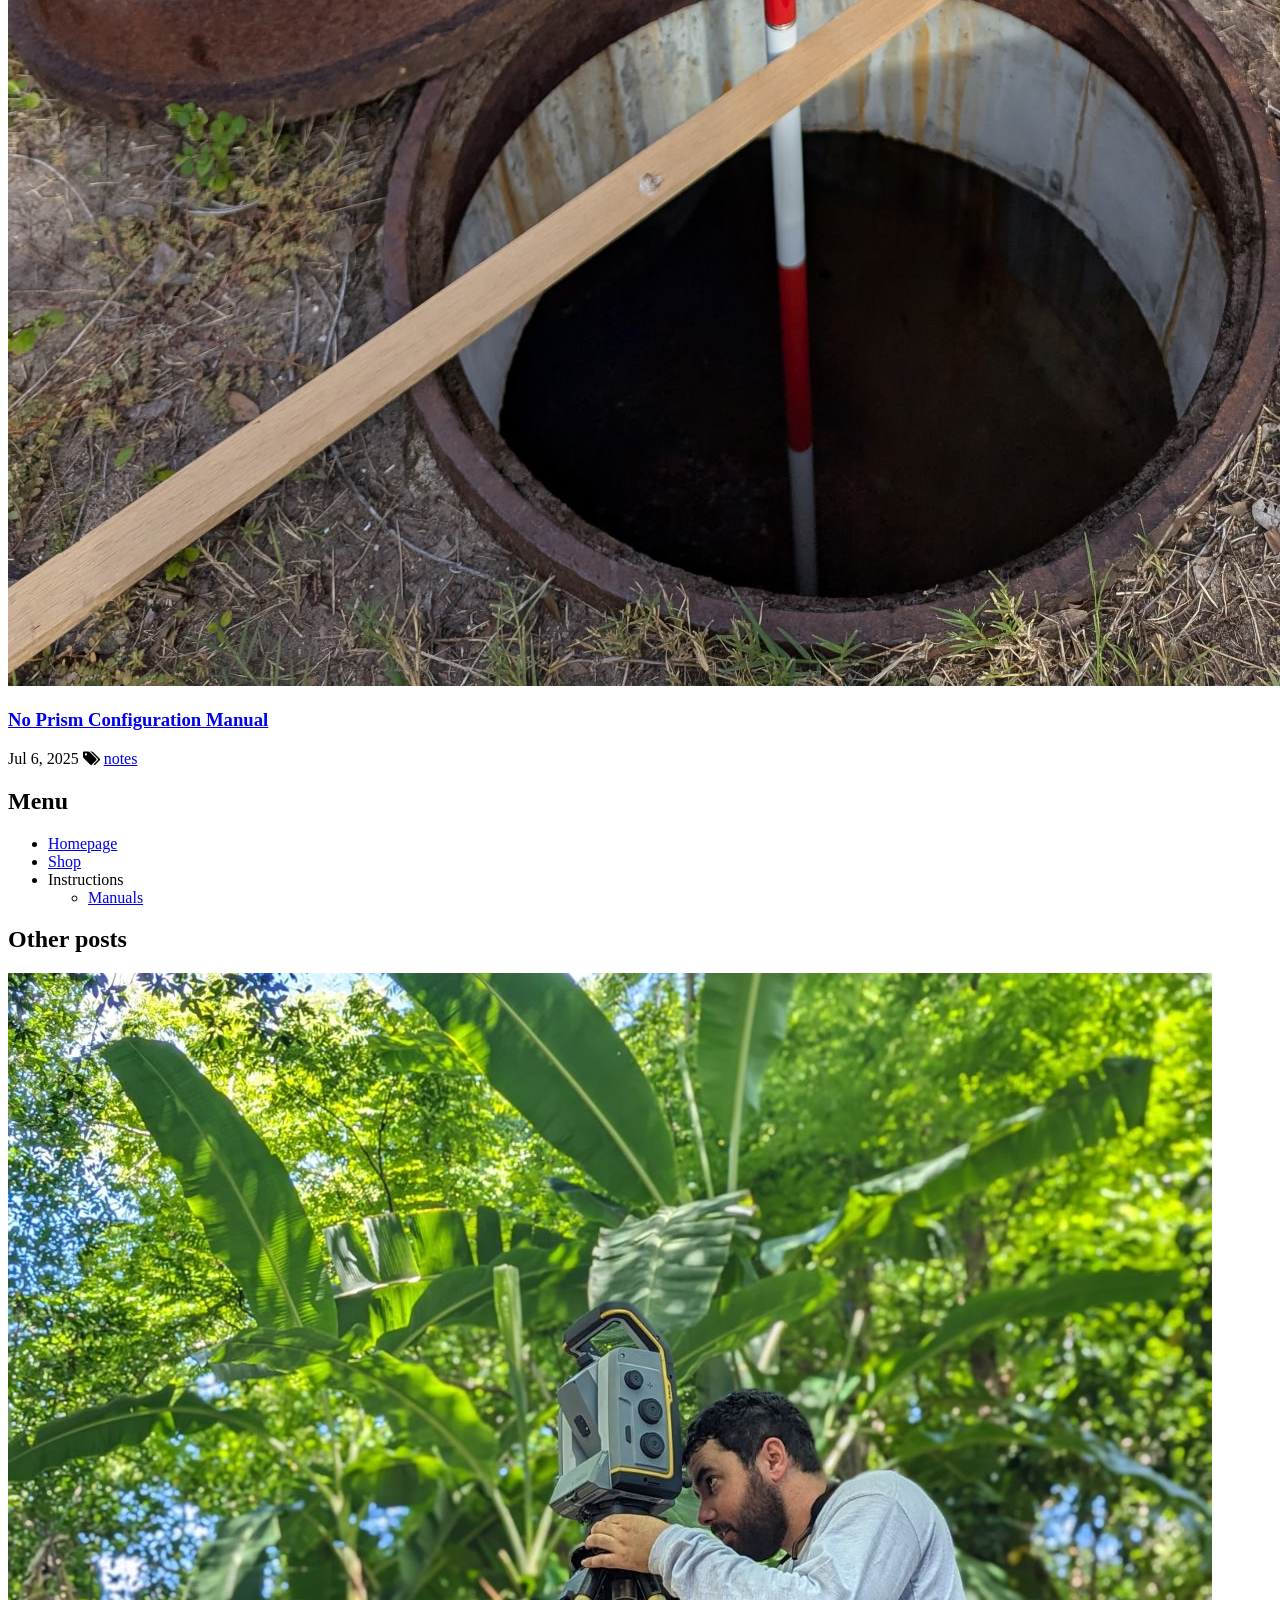
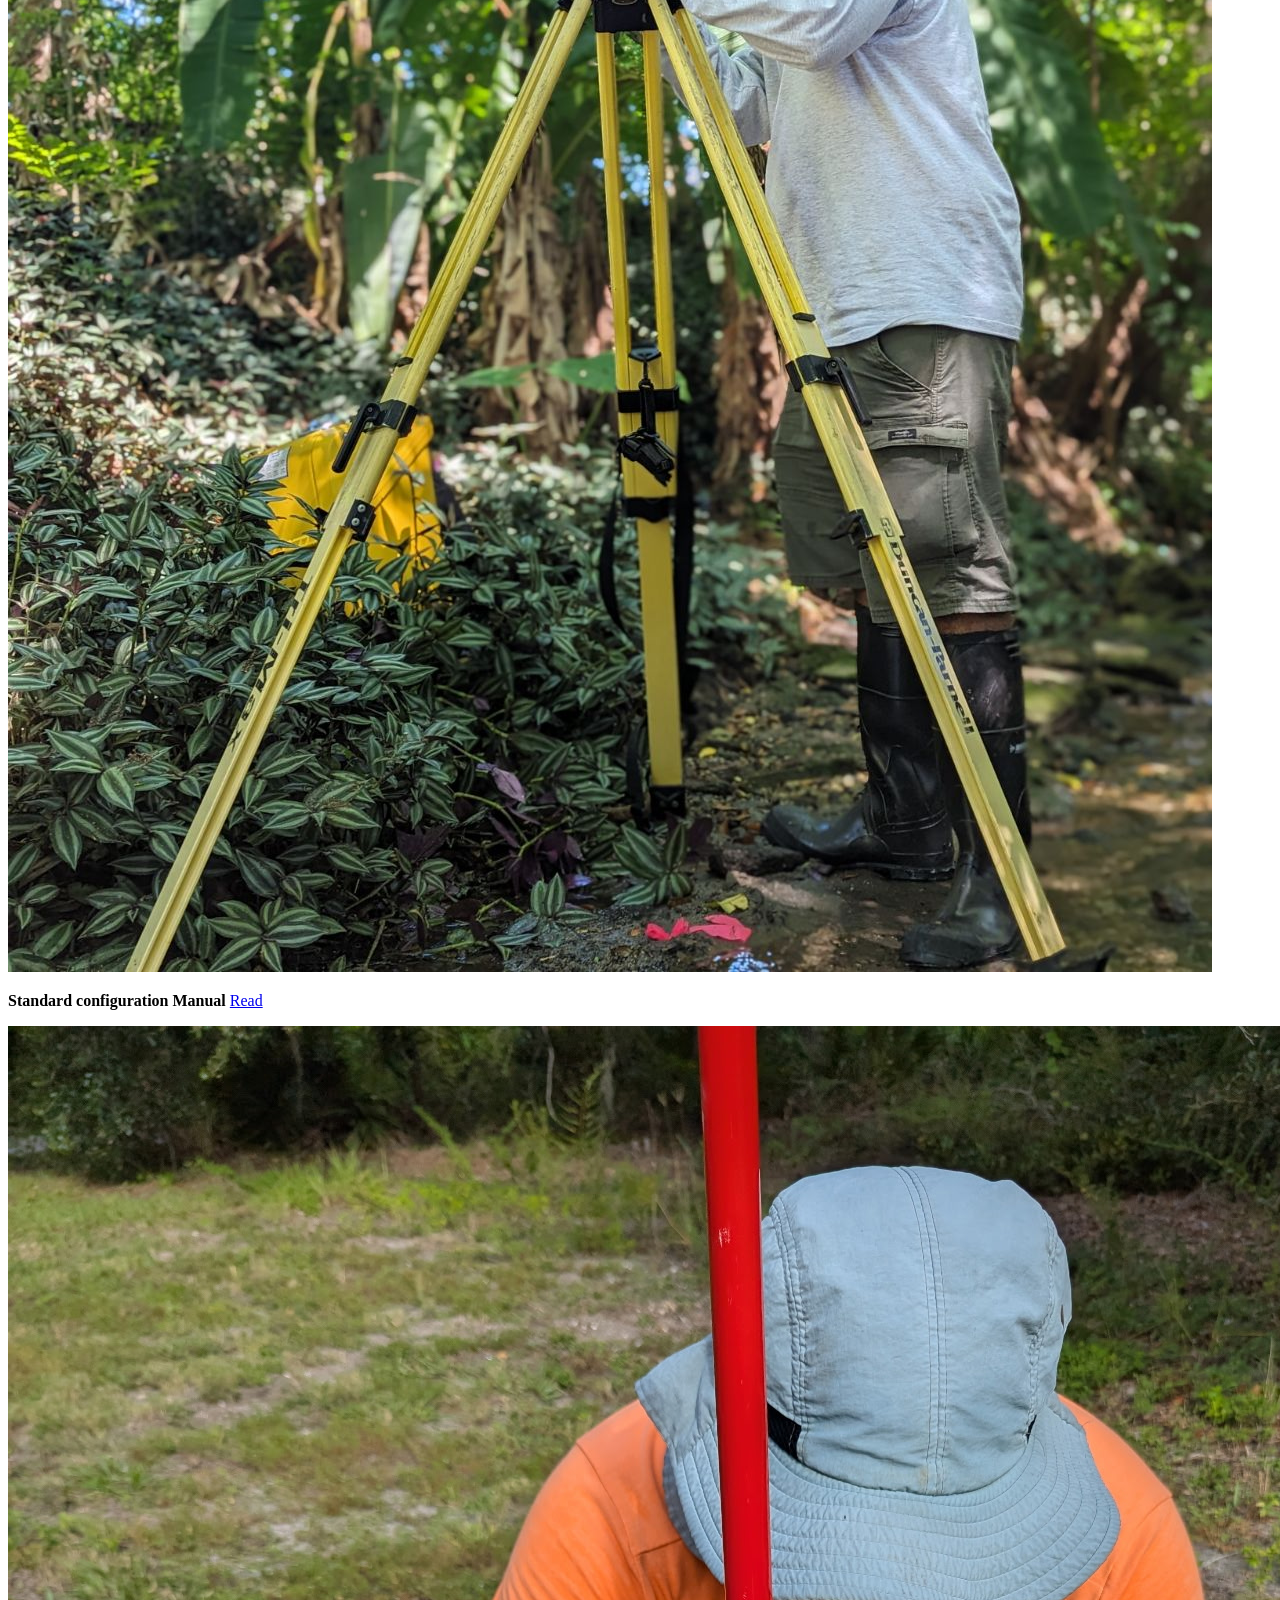
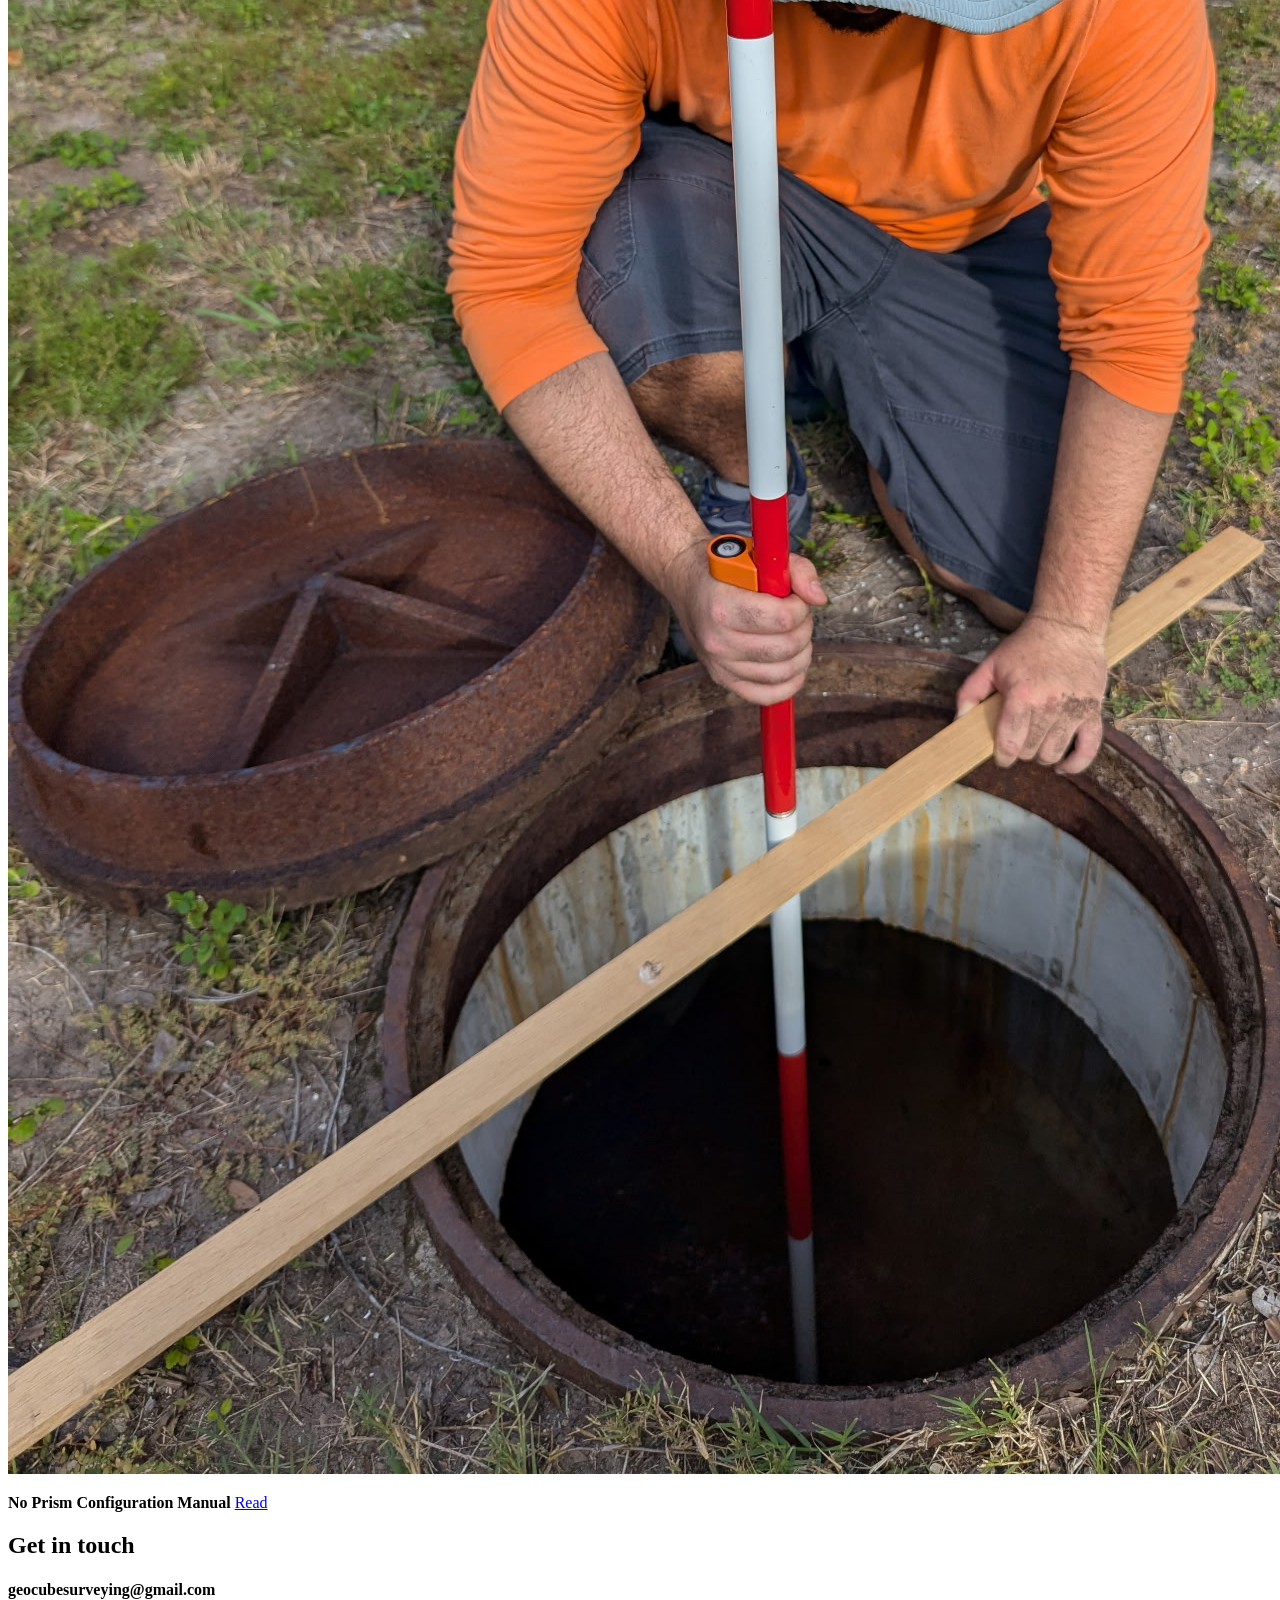
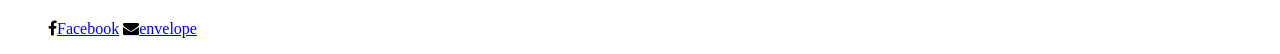
==== commit 582d465b: "Update documentation" ====
--- a/articles_list_page/index.html
+++ b/articles_list_page/index.html
@@ -42,7 +42,7 @@
 <div class="posts">
     <article class="card">
         <a href="/blog/2025/07/06/manual_1/" class="image">
-            <img src="/images/slide-01.jpg" alt="slide-01" />
+            <img src="/images/551.jpg" alt="551" />
         </a>
         <div class="card-body">
             <a href="/blog/2025/07/06/manual_1/"><h1 class="card-title">Standard configuration Manual</h1></a>
@@ -54,7 +54,7 @@
     </article>
     <article class="card">
         <a href="/blog/2025/07/06/manual_2/" class="image">
-            <img src="/images/IMG_20251007_104337.jpg" alt="IMG_20251007_104337" />
+            <img src="/images/h_e.jpg" alt="h_e" />
         </a>
         <div class="card-body">
             <a href="/blog/2025/07/06/manual_2/"><h1 class="card-title">No Prism Configuration Manual</h1></a>
@@ -81,7 +81,7 @@
                 <h2>Menu</h2>
             </header>
 <ul>
-    <li><a href="/pages/about.html">Homepage</a></li>
+    <li><a href="/index.html">Homepage</a></li>
     <li><a href="/pages/shop.html">Shop</a></li>
     <!--<li><a href="/pages/about.html">About</a></li>-->
     <!--<li><a href="/archives/index.html">Archives</a></li>-->
@@ -126,11 +126,11 @@
             </header>
 <div class="mini-posts">
     <article>
-        <a href="/blog/2025/07/06/manual_1/" class="image"><img src="/images/slide-01.jpg" alt="slide-01" /></a>
+        <a href="/blog/2025/07/06/manual_1/" class="image"><img src="/images/551.jpg" alt="551" /></a>
         <p><strong>Standard configuration Manual</strong> <a href="/blog/2025/07/06/manual_1/">Read</a></p> 
     </article>
     <article>
-        <a href="/blog/2025/07/06/manual_2/" class="image"><img src="/images/IMG_20251007_104337.jpg" alt="IMG_20251007_104337" /></a>
+        <a href="/blog/2025/07/06/manual_2/" class="image"><img src="/images/h_e.jpg" alt="h_e" /></a>
         <p><strong>No Prism Configuration Manual</strong> <a href="/blog/2025/07/06/manual_2/">Read</a></p> 
     </article>
 </div>        </section>
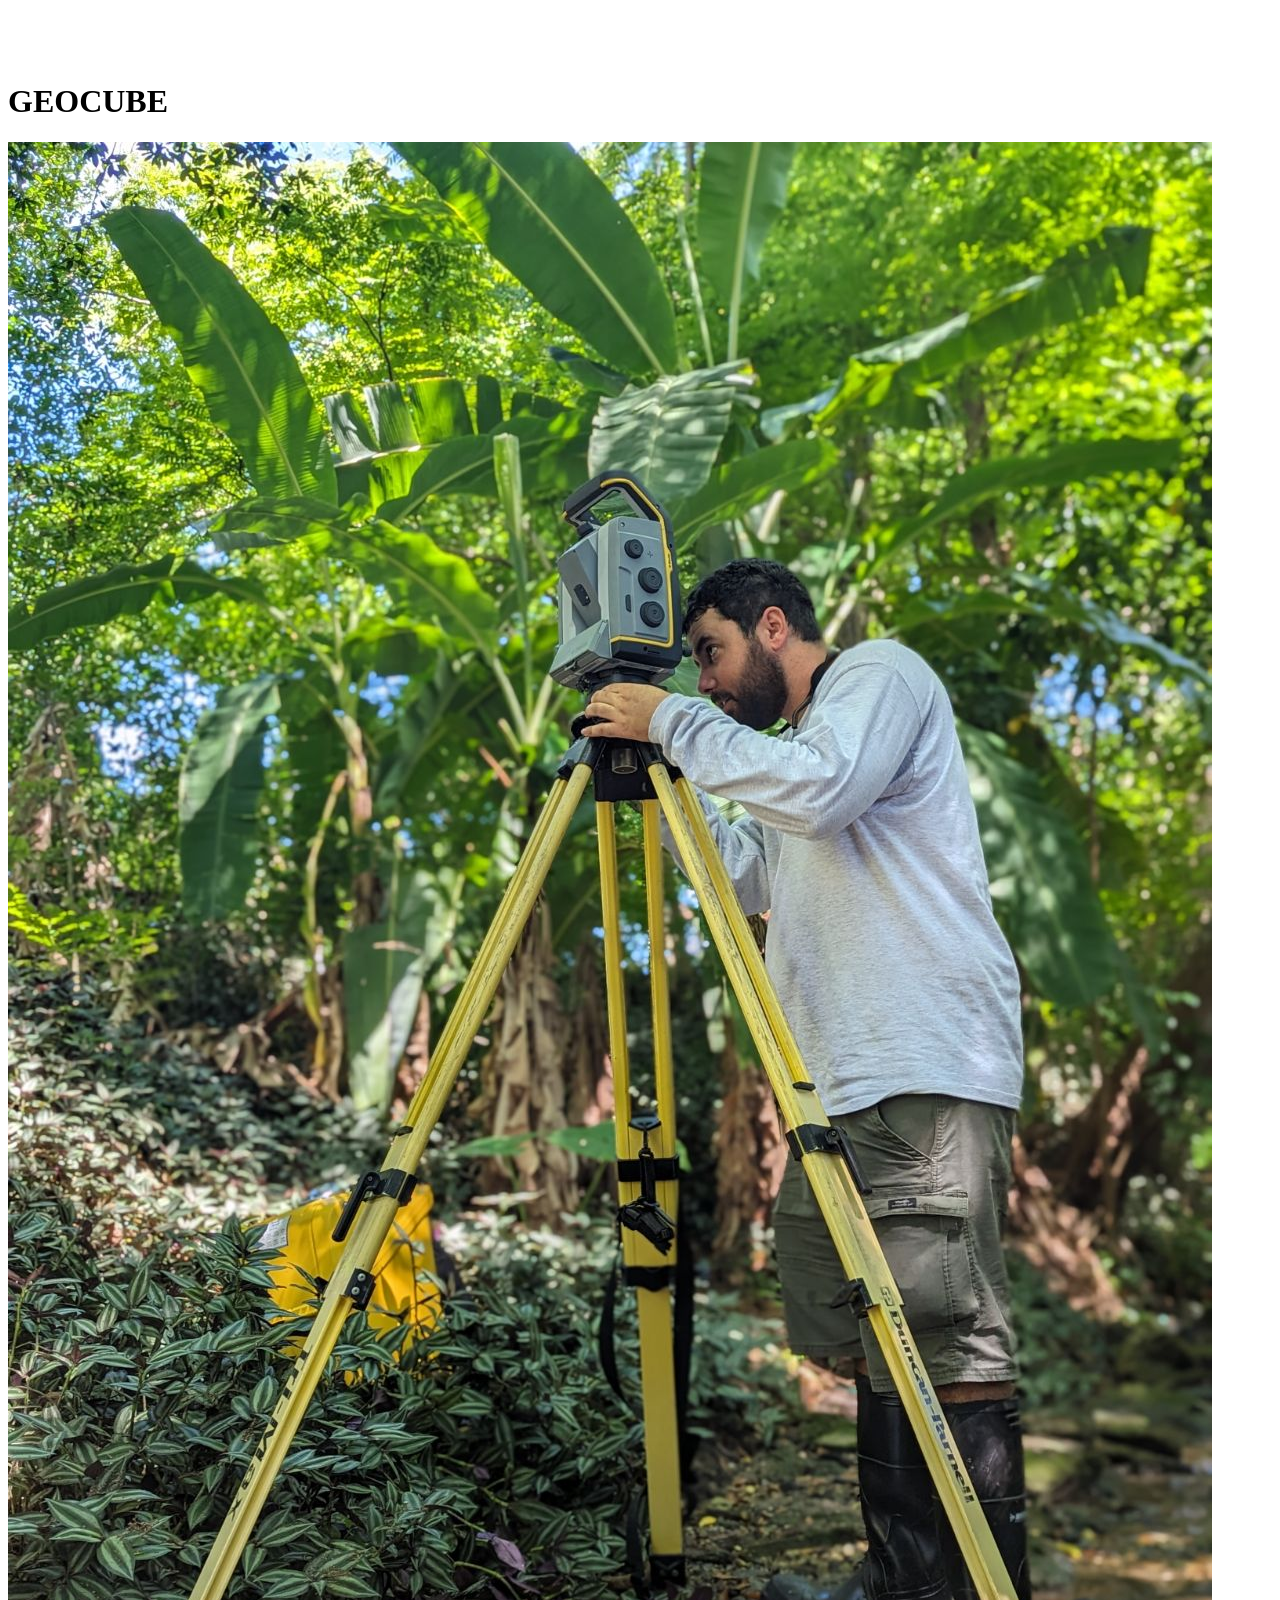
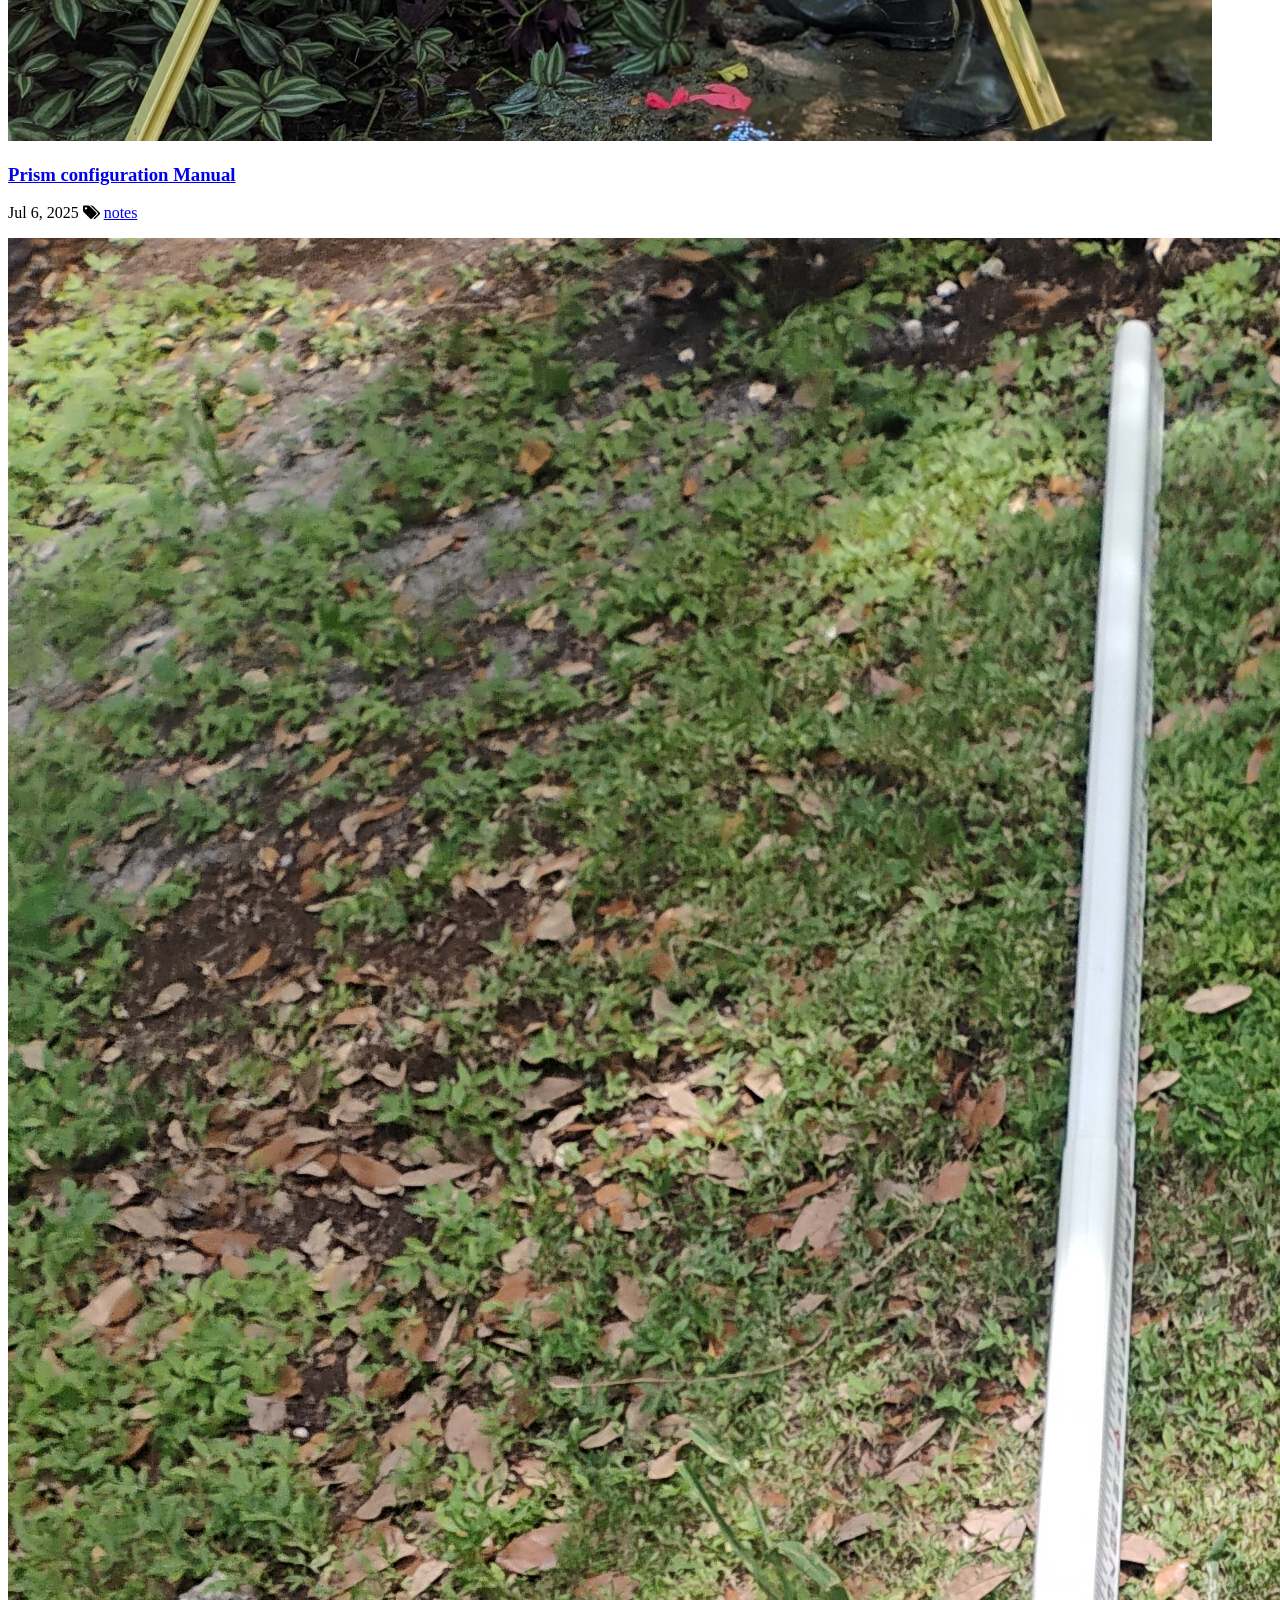
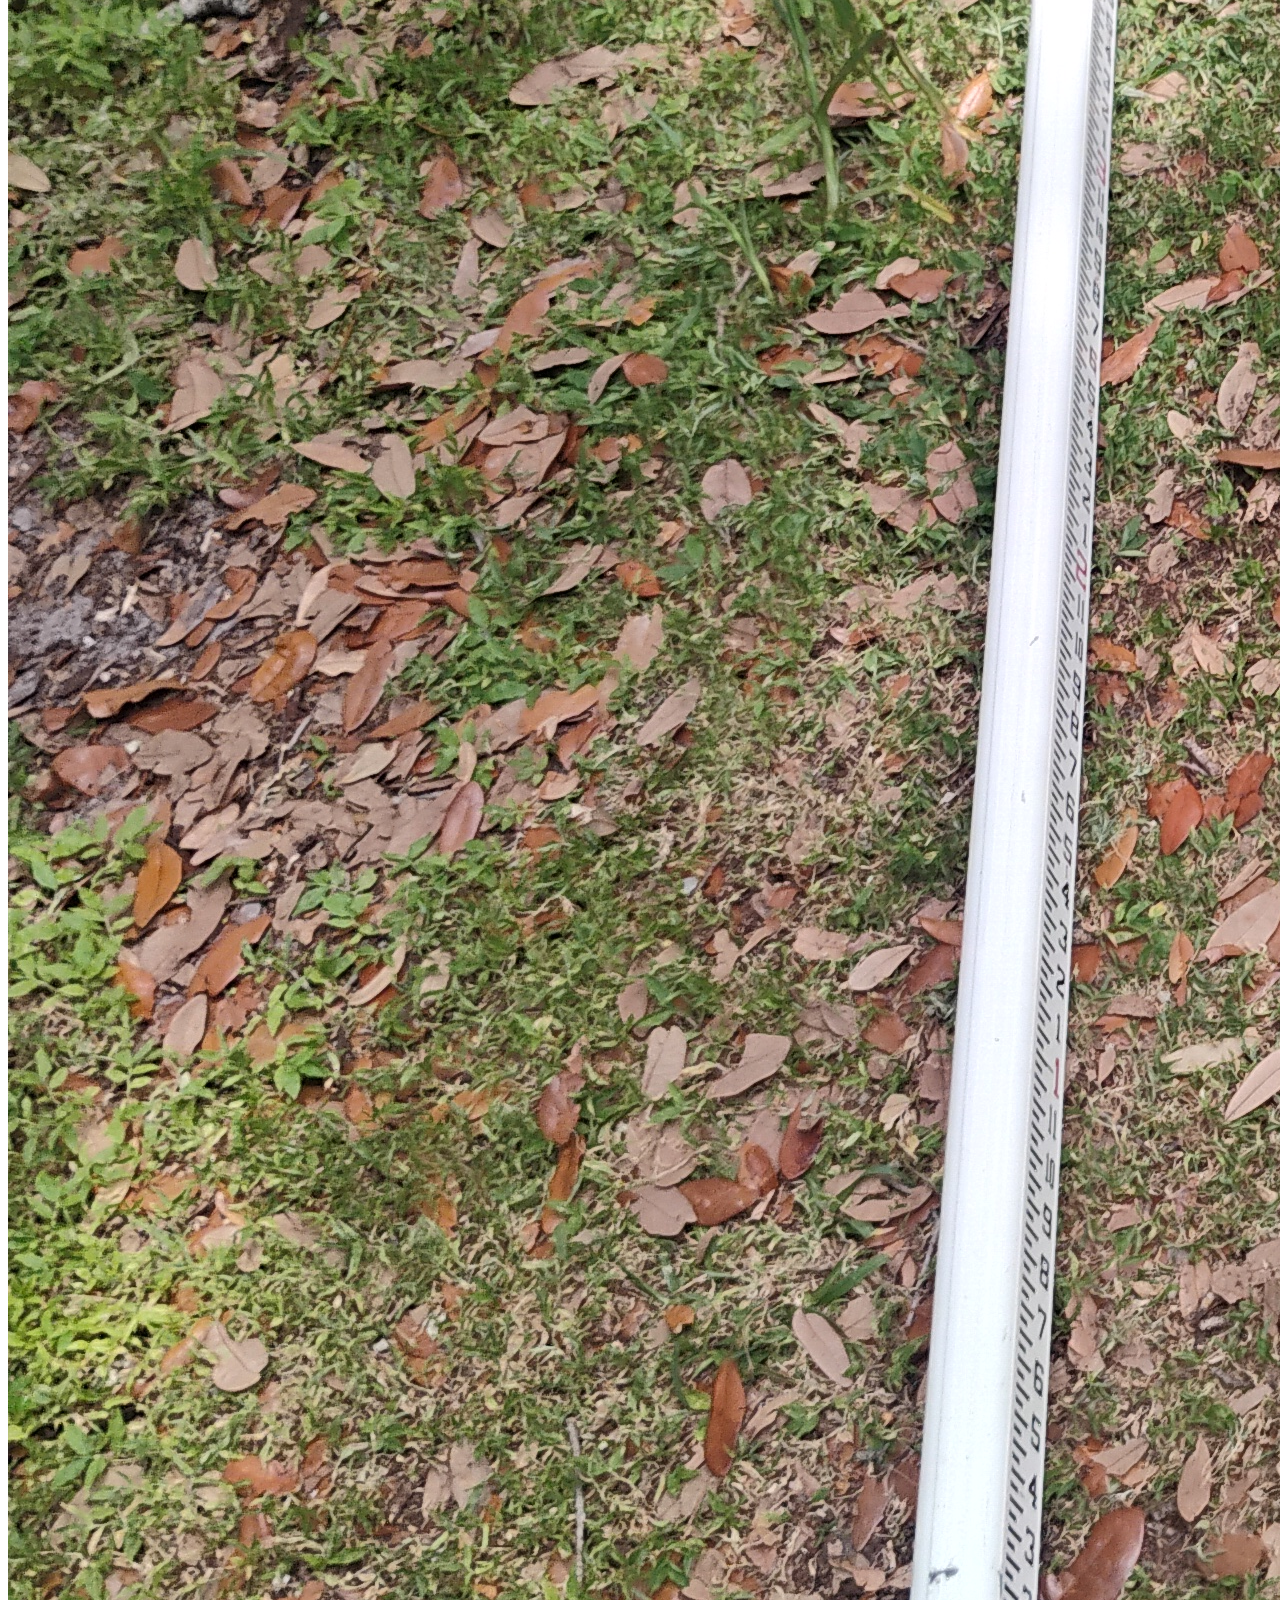
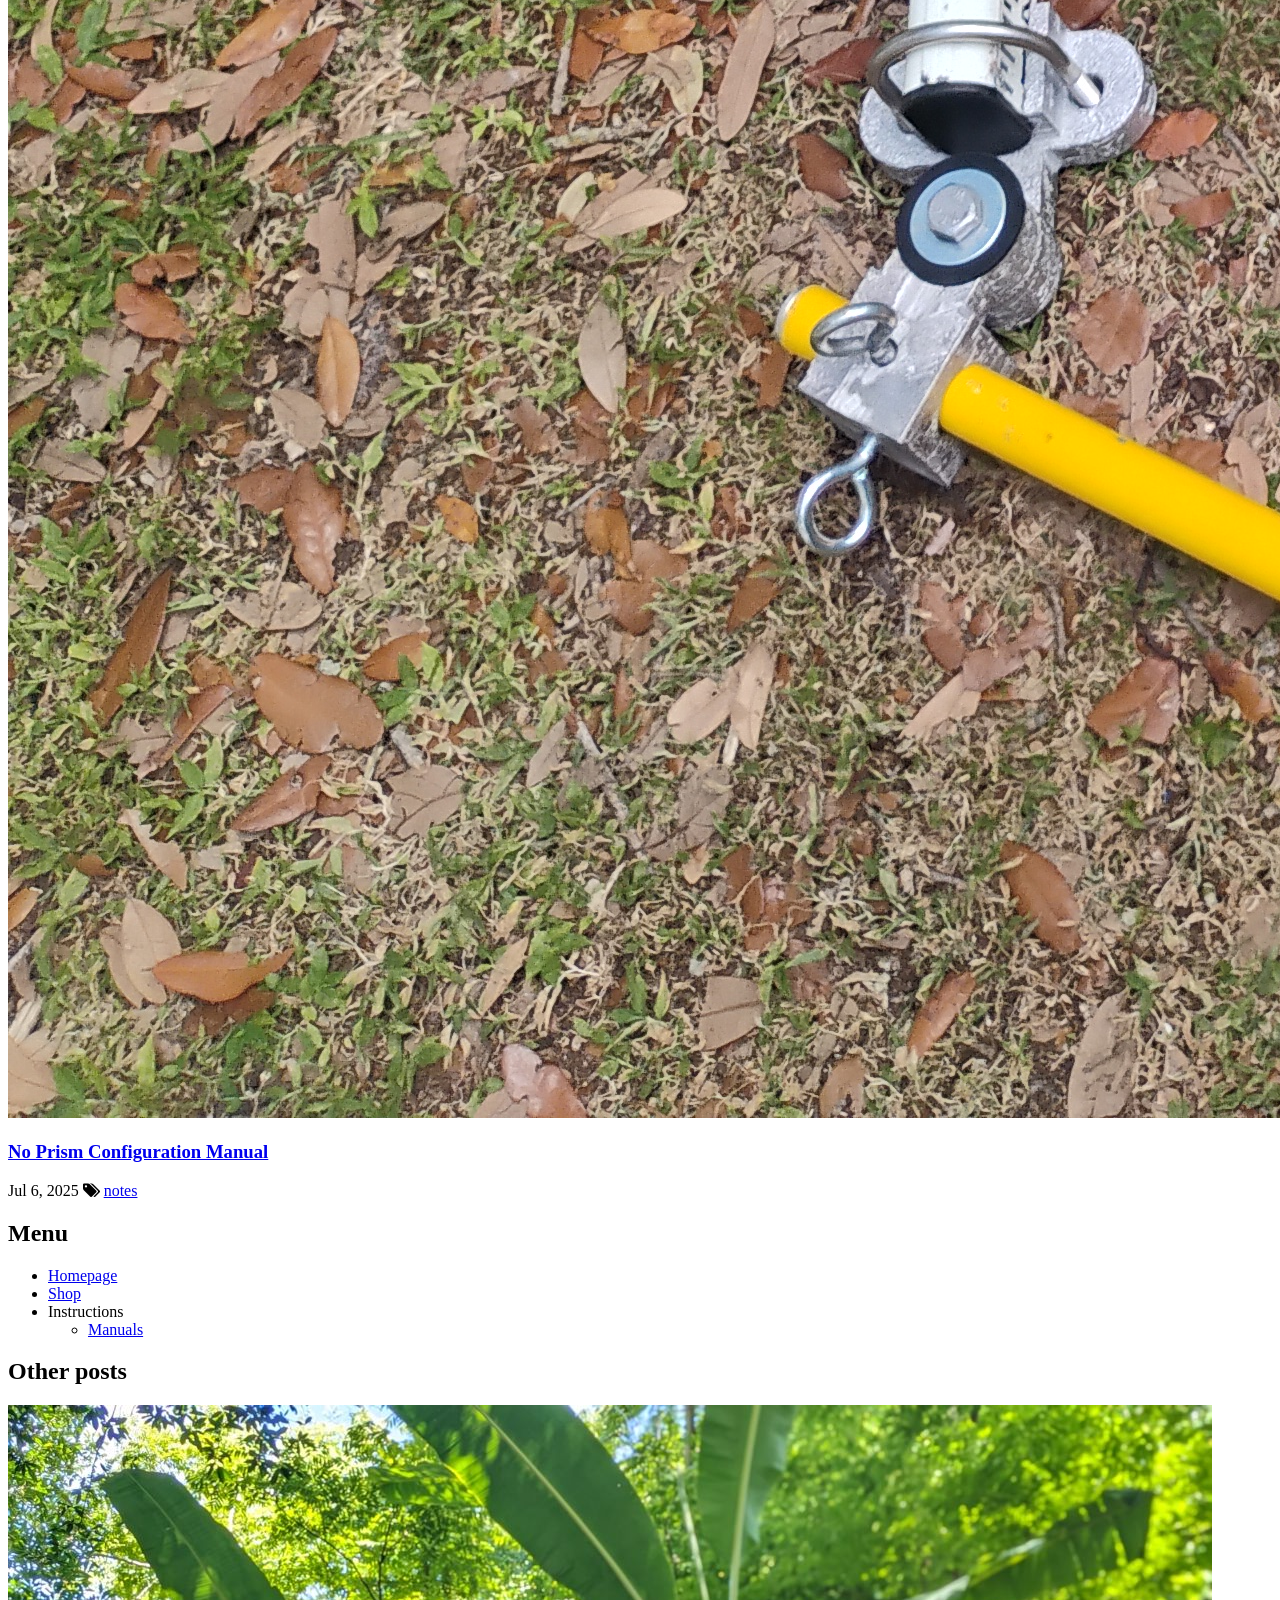
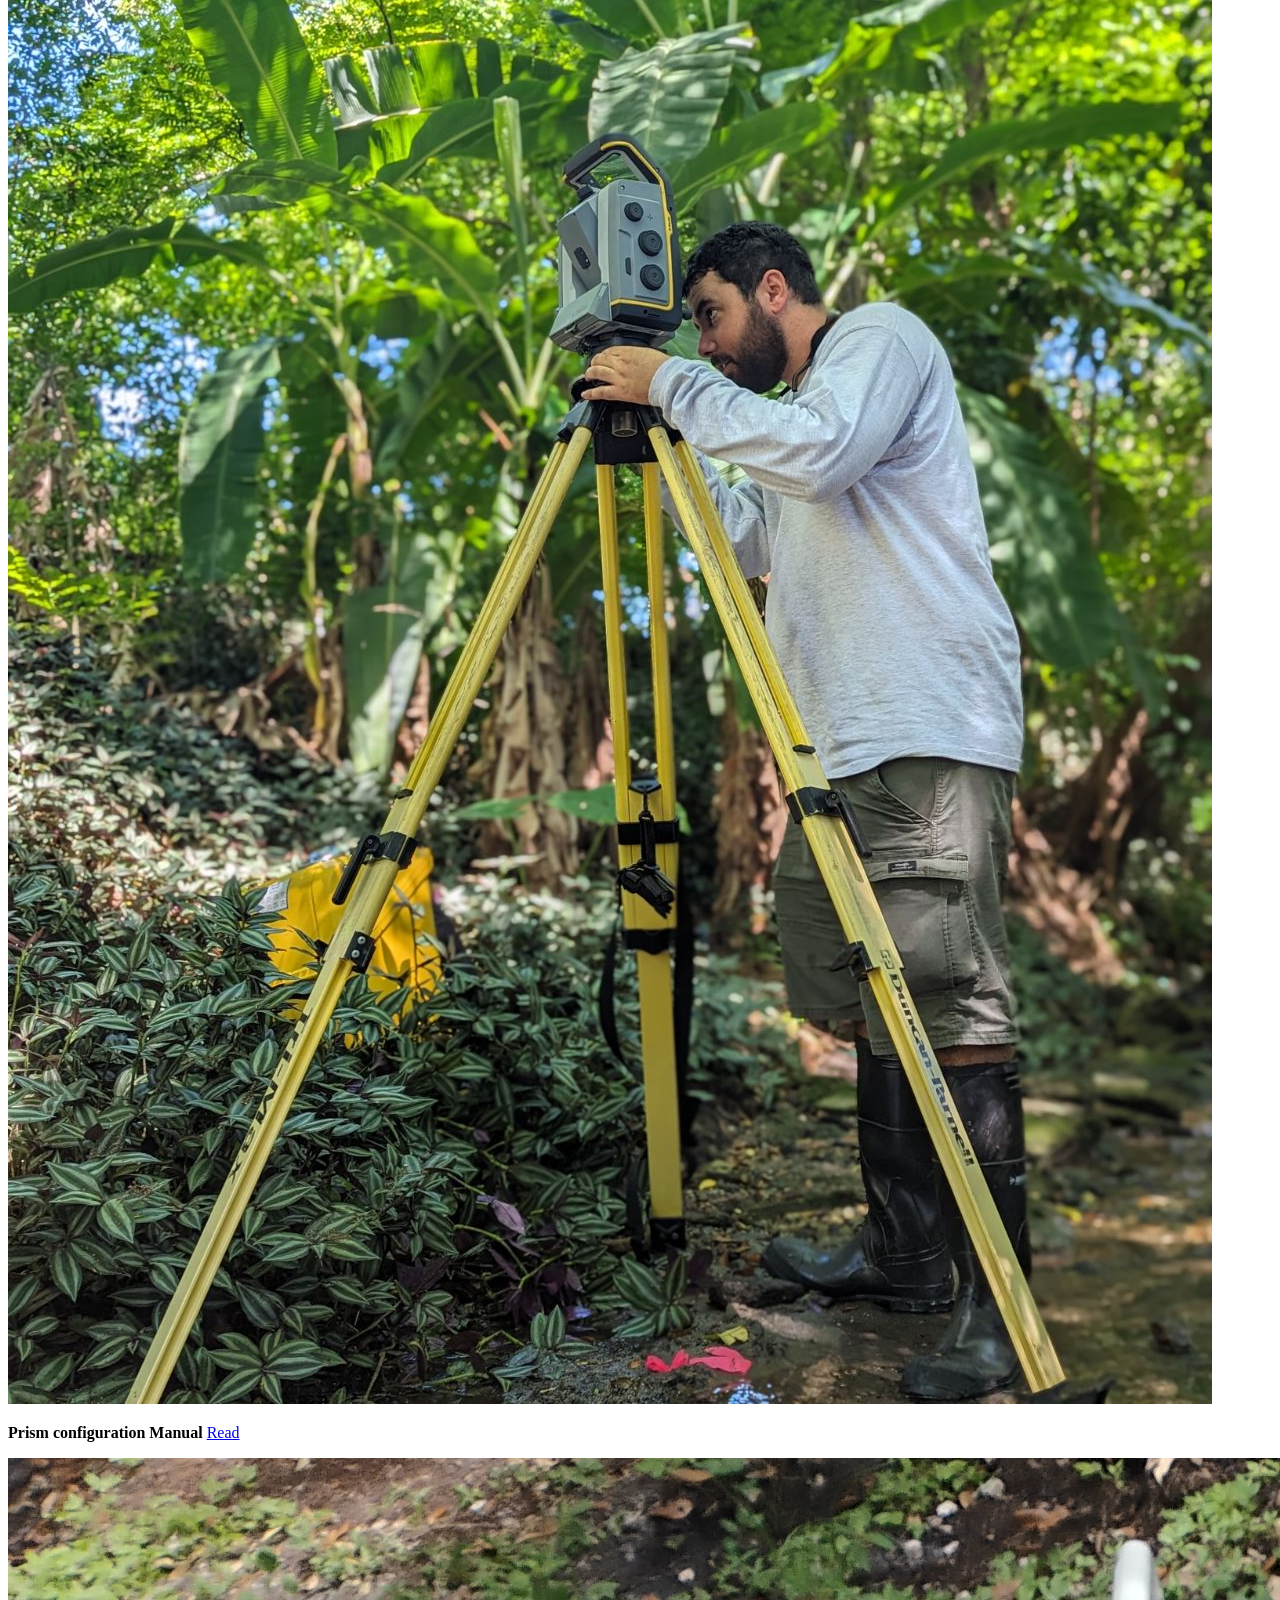
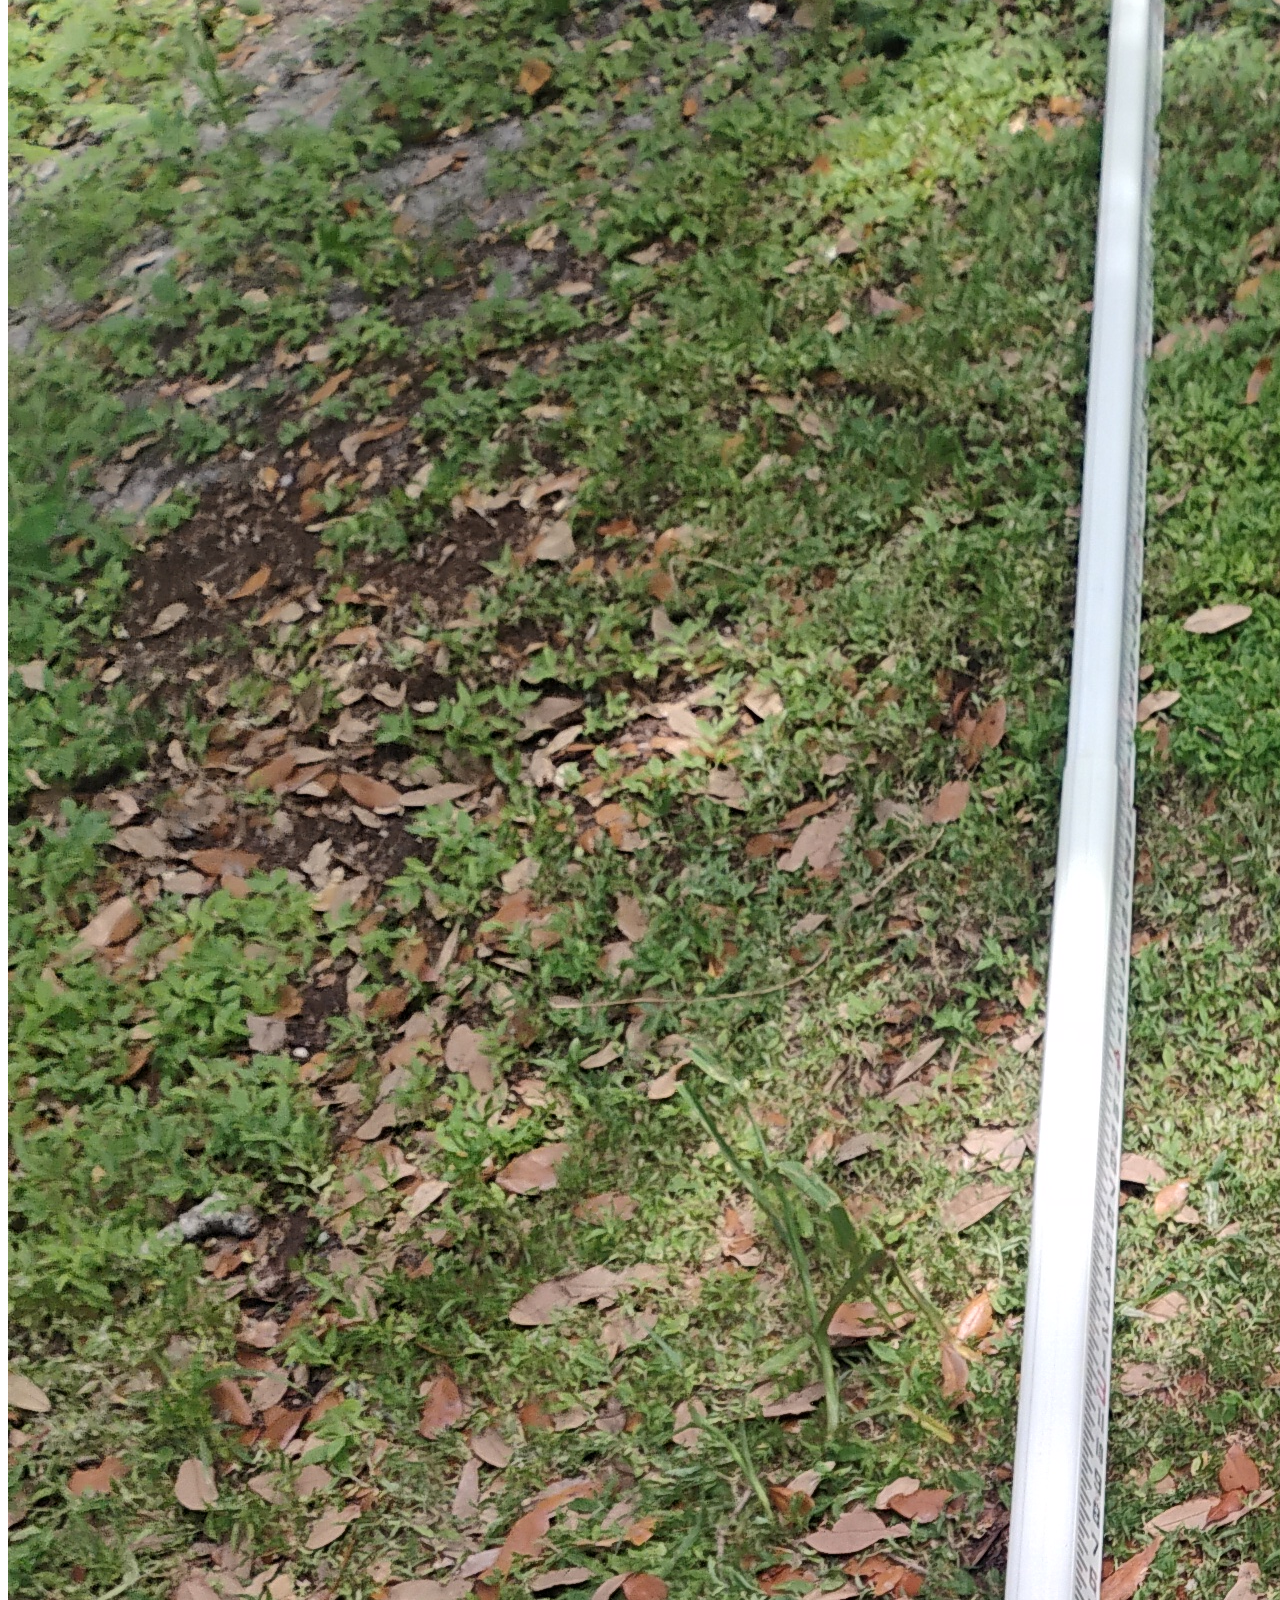
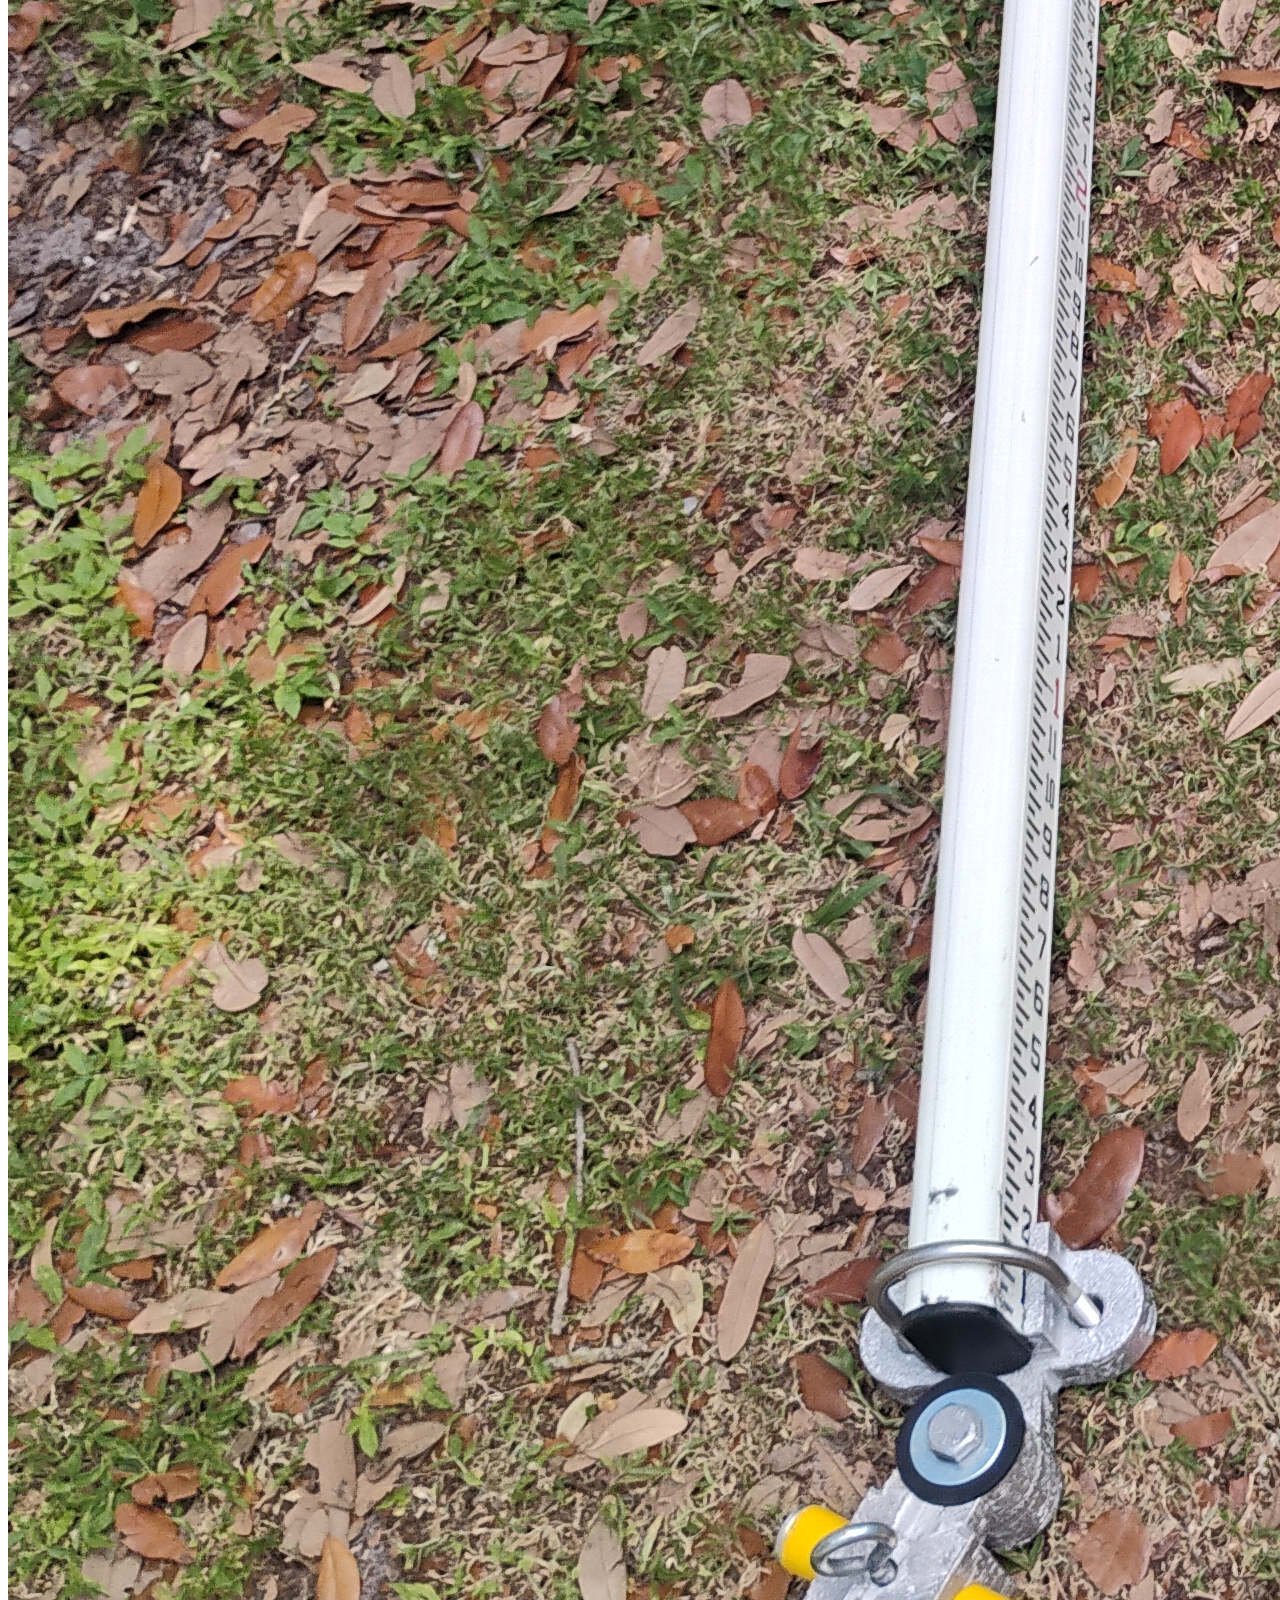
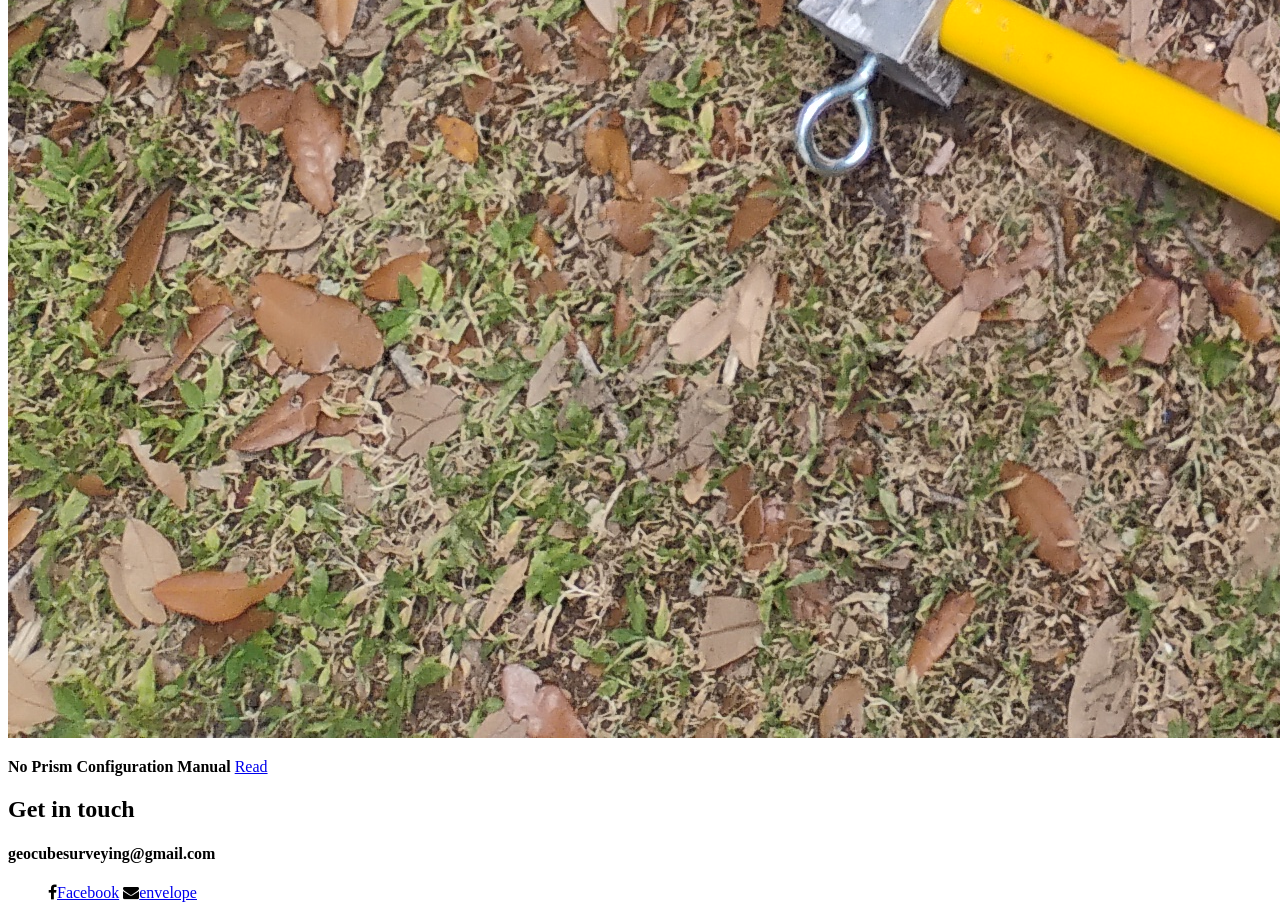
==== commit c7473c9b: "Update documentation" ====
--- a/articles_list_page/index.html
+++ b/articles_list_page/index.html
@@ -45,7 +45,7 @@
             <img src="/images/551.jpg" alt="551" />
         </a>
         <div class="card-body">
-            <a href="/blog/2025/07/06/manual_1/"><h1 class="card-title">Standard configuration Manual</h1></a>
+            <a href="/blog/2025/07/06/manual_1/"><h1 class="card-title">Prism configuration Manual</h1></a>
             <p class="card-text">
                 <time datetime="2025-07-06T11:30:00+01:00">Jul 6, 2025</time>
                 <span class="fa fa-tags"></span>
@@ -54,7 +54,7 @@
     </article>
     <article class="card">
         <a href="/blog/2025/07/06/manual_2/" class="image">
-            <img src="/images/h_e.jpg" alt="h_e" />
+            <img src="/images/AAAA06.jpg" alt="AAAA06" />
         </a>
         <div class="card-body">
             <a href="/blog/2025/07/06/manual_2/"><h1 class="card-title">No Prism Configuration Manual</h1></a>
@@ -127,10 +127,10 @@
 <div class="mini-posts">
     <article>
         <a href="/blog/2025/07/06/manual_1/" class="image"><img src="/images/551.jpg" alt="551" /></a>
-        <p><strong>Standard configuration Manual</strong> <a href="/blog/2025/07/06/manual_1/">Read</a></p> 
+        <p><strong>Prism configuration Manual</strong> <a href="/blog/2025/07/06/manual_1/">Read</a></p> 
     </article>
     <article>
-        <a href="/blog/2025/07/06/manual_2/" class="image"><img src="/images/h_e.jpg" alt="h_e" /></a>
+        <a href="/blog/2025/07/06/manual_2/" class="image"><img src="/images/AAAA06.jpg" alt="AAAA06" /></a>
         <p><strong>No Prism Configuration Manual</strong> <a href="/blog/2025/07/06/manual_2/">Read</a></p> 
     </article>
 </div>        </section>
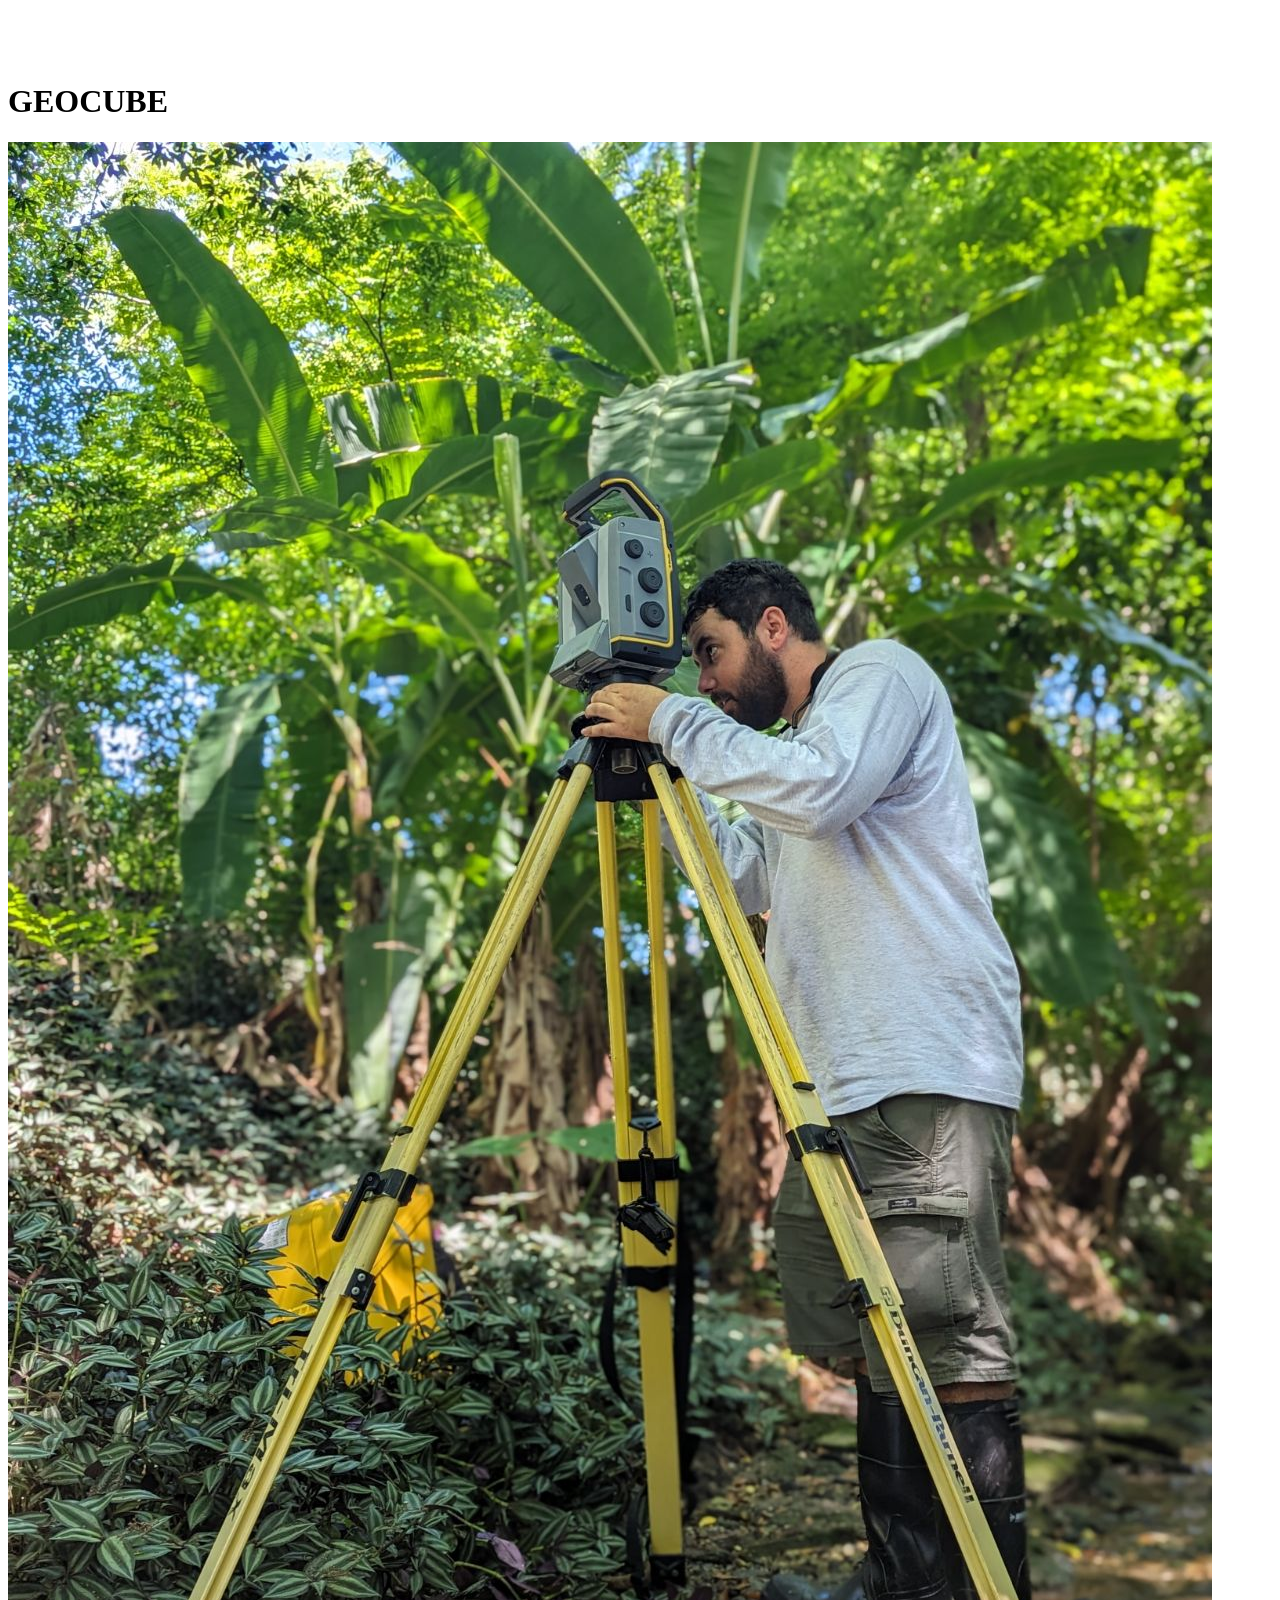
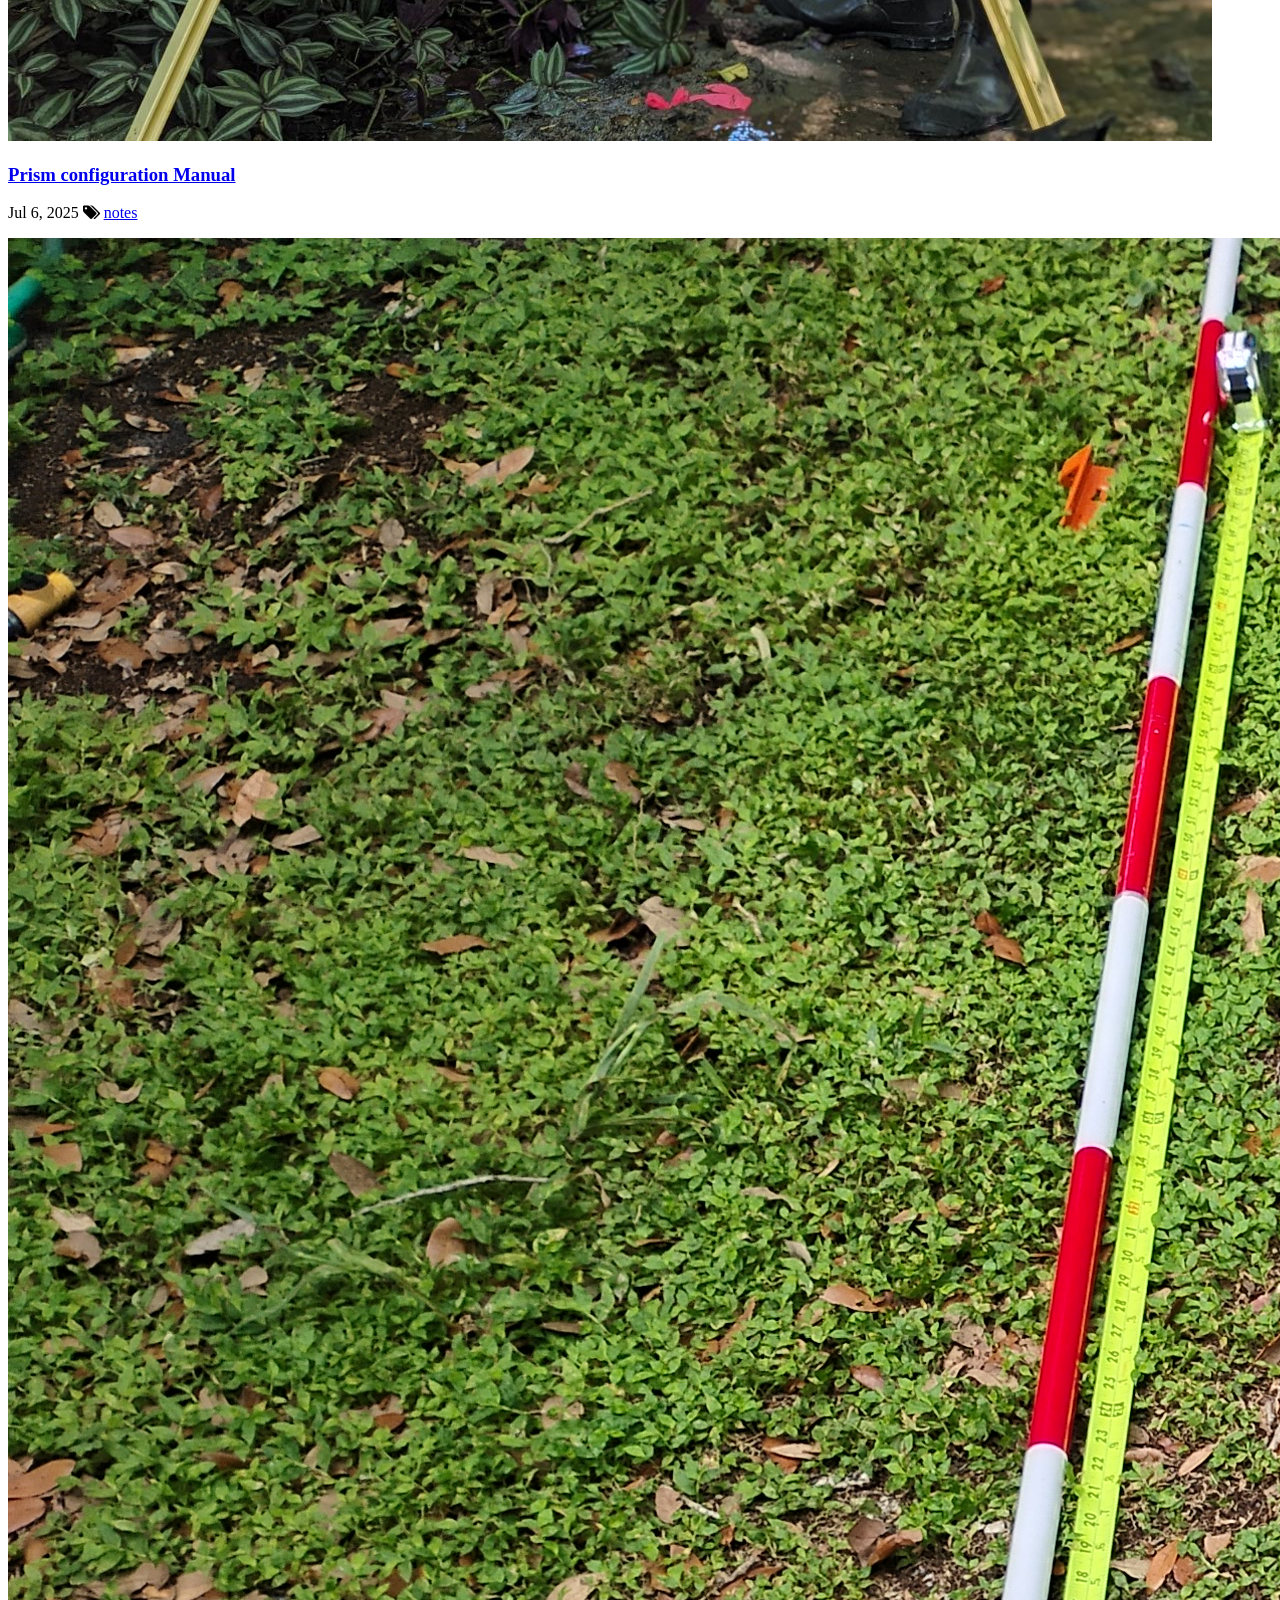
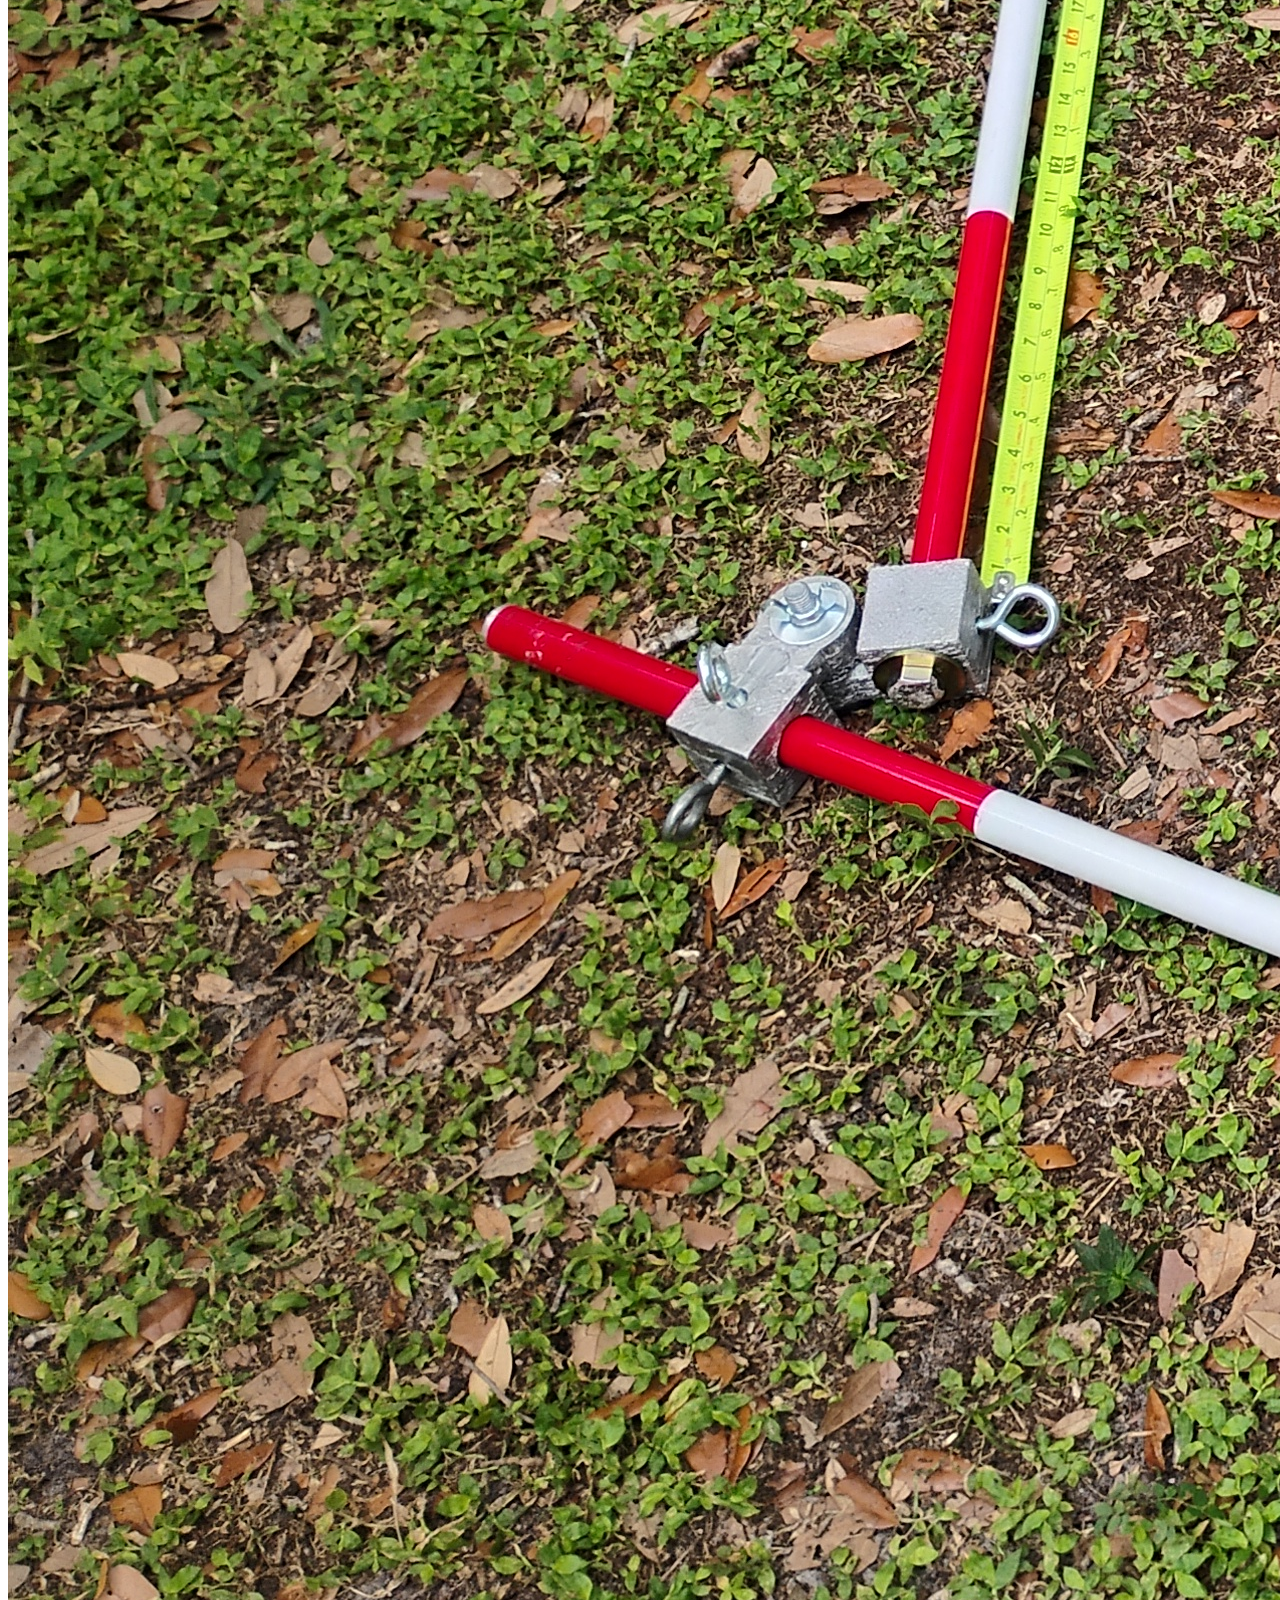
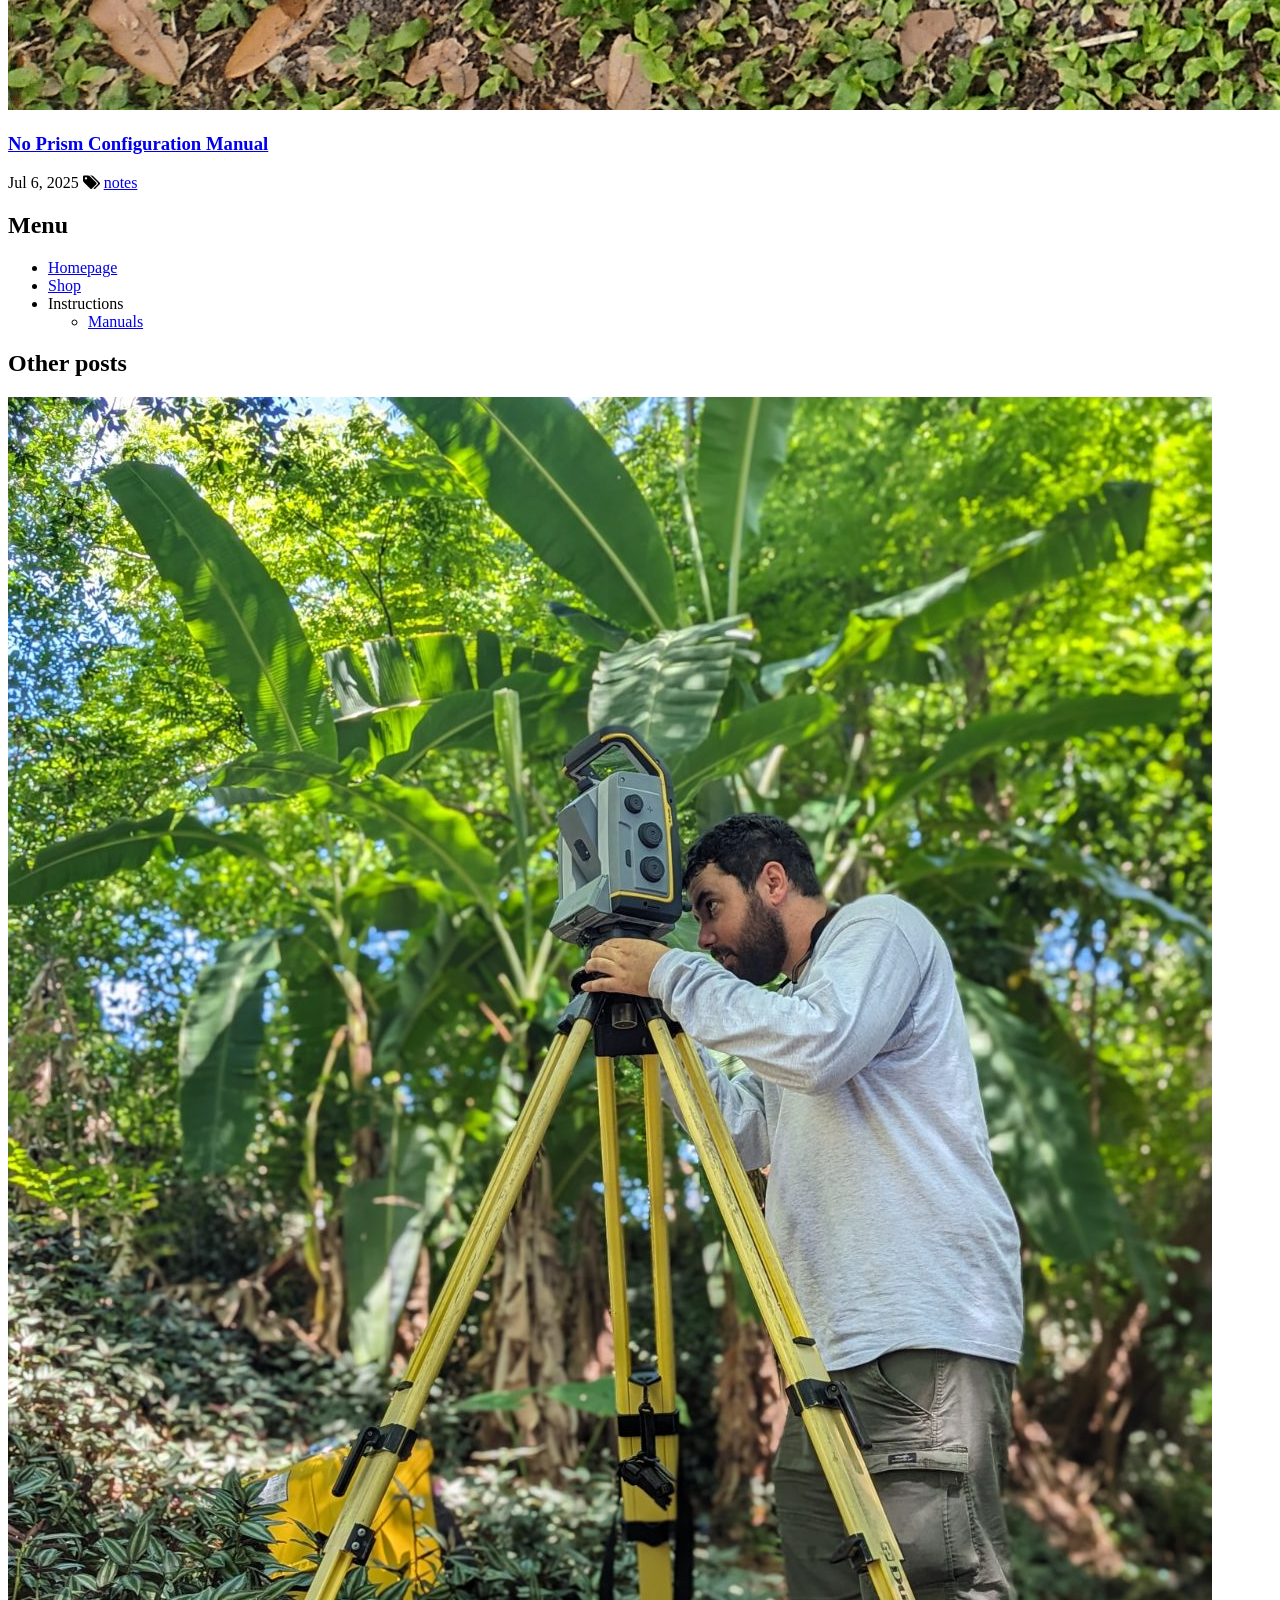
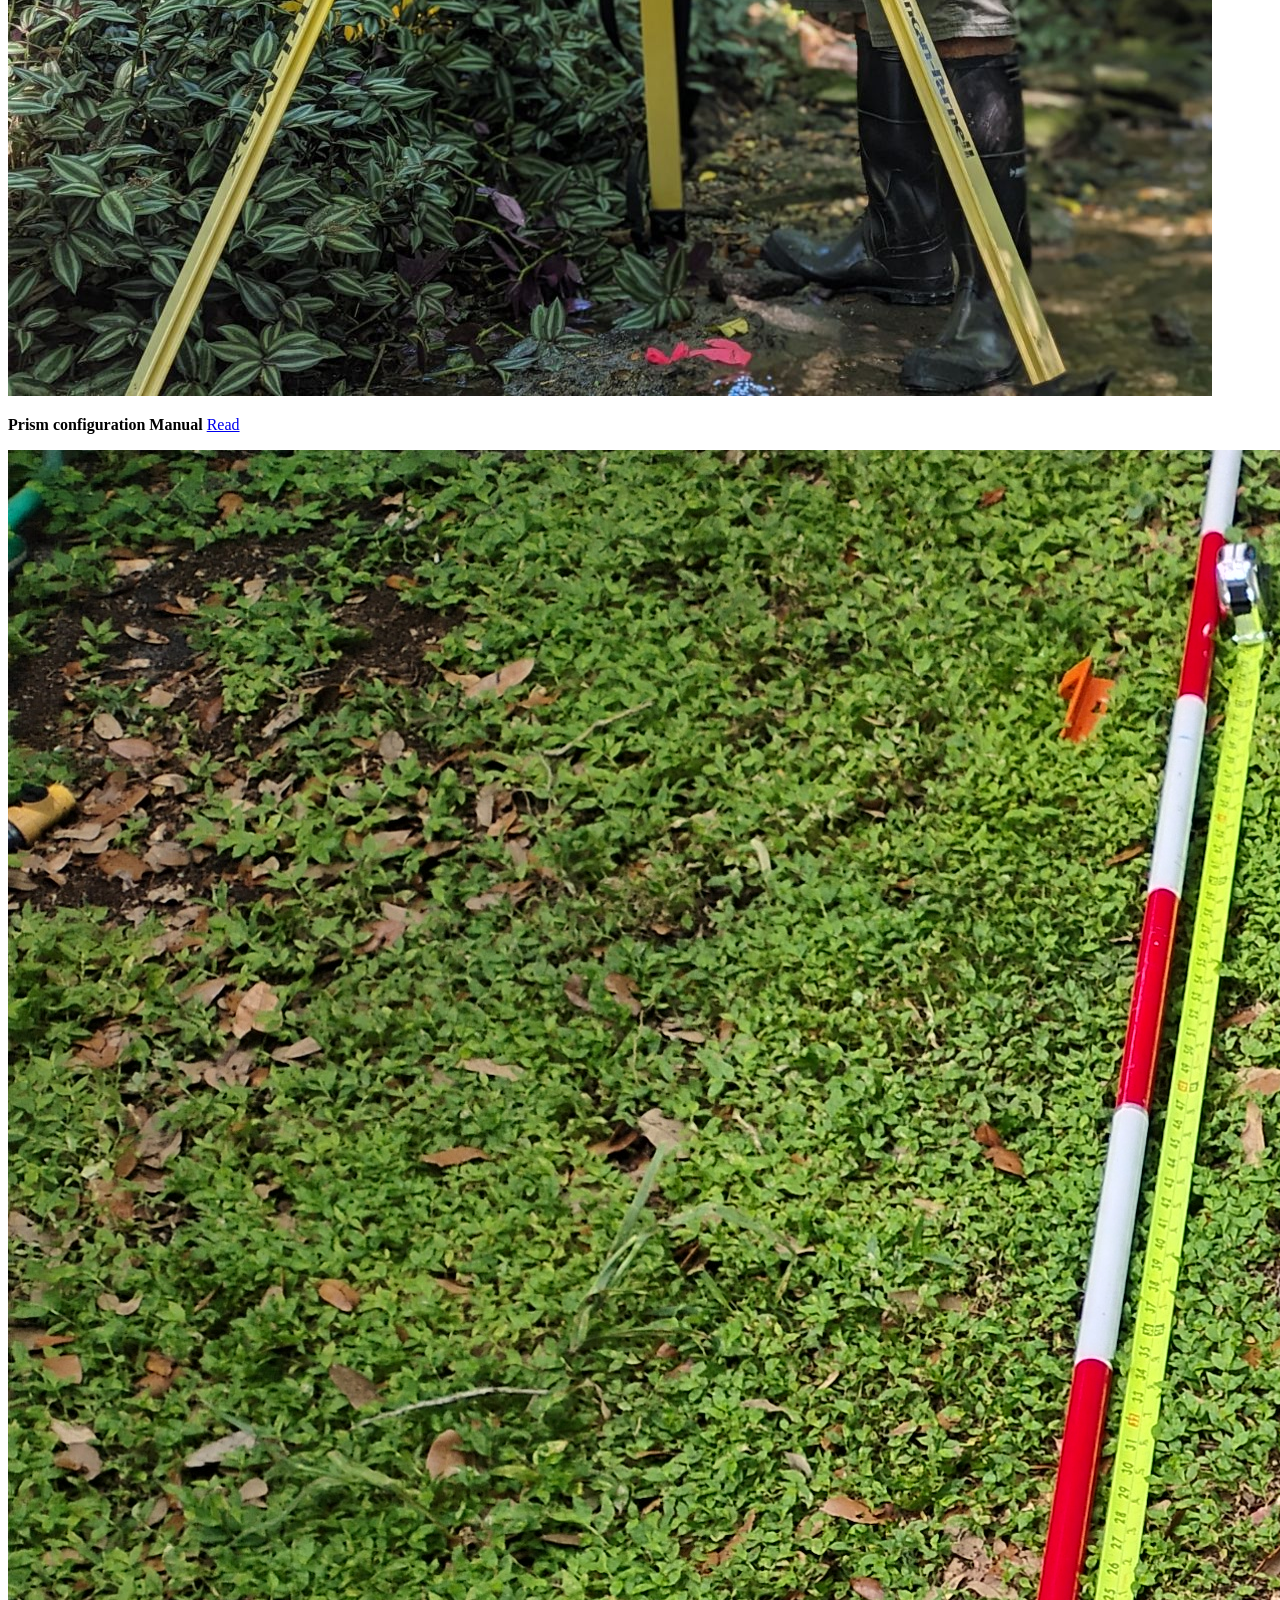
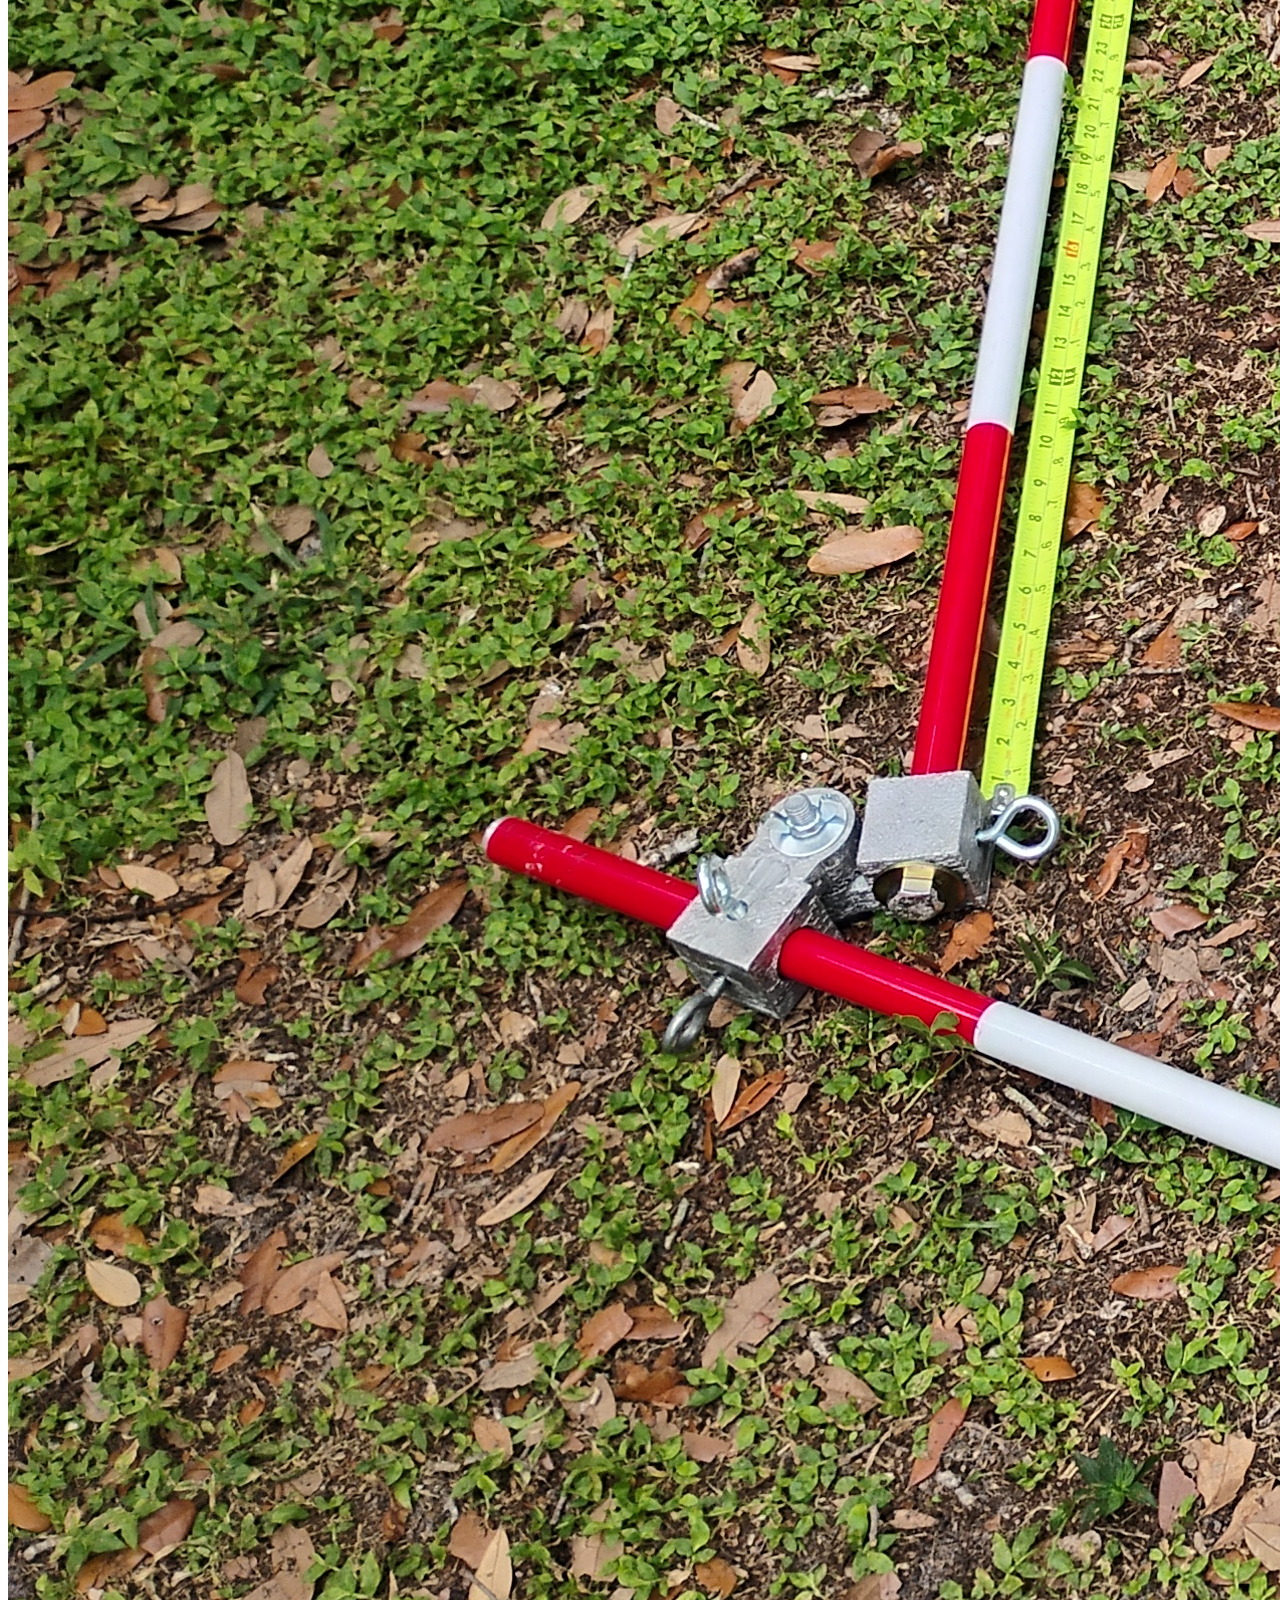
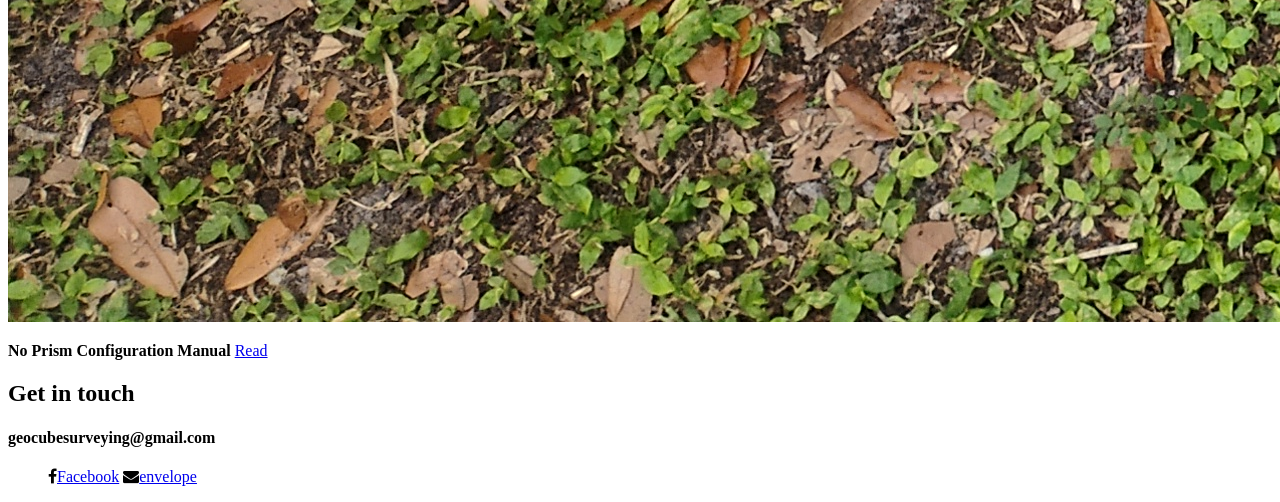
==== commit 1d3336da: "Update documentation" ====
--- a/articles_list_page/index.html
+++ b/articles_list_page/index.html
@@ -54,7 +54,7 @@
     </article>
     <article class="card">
         <a href="/blog/2025/07/06/manual_2/" class="image">
-            <img src="/images/AAAA06.jpg" alt="AAAA06" />
+            <img src="/images/BBB555.jpg" alt="BBB555" />
         </a>
         <div class="card-body">
             <a href="/blog/2025/07/06/manual_2/"><h1 class="card-title">No Prism Configuration Manual</h1></a>
@@ -130,7 +130,7 @@
         <p><strong>Prism configuration Manual</strong> <a href="/blog/2025/07/06/manual_1/">Read</a></p> 
     </article>
     <article>
-        <a href="/blog/2025/07/06/manual_2/" class="image"><img src="/images/AAAA06.jpg" alt="AAAA06" /></a>
+        <a href="/blog/2025/07/06/manual_2/" class="image"><img src="/images/BBB555.jpg" alt="BBB555" /></a>
         <p><strong>No Prism Configuration Manual</strong> <a href="/blog/2025/07/06/manual_2/">Read</a></p> 
     </article>
 </div>        </section>
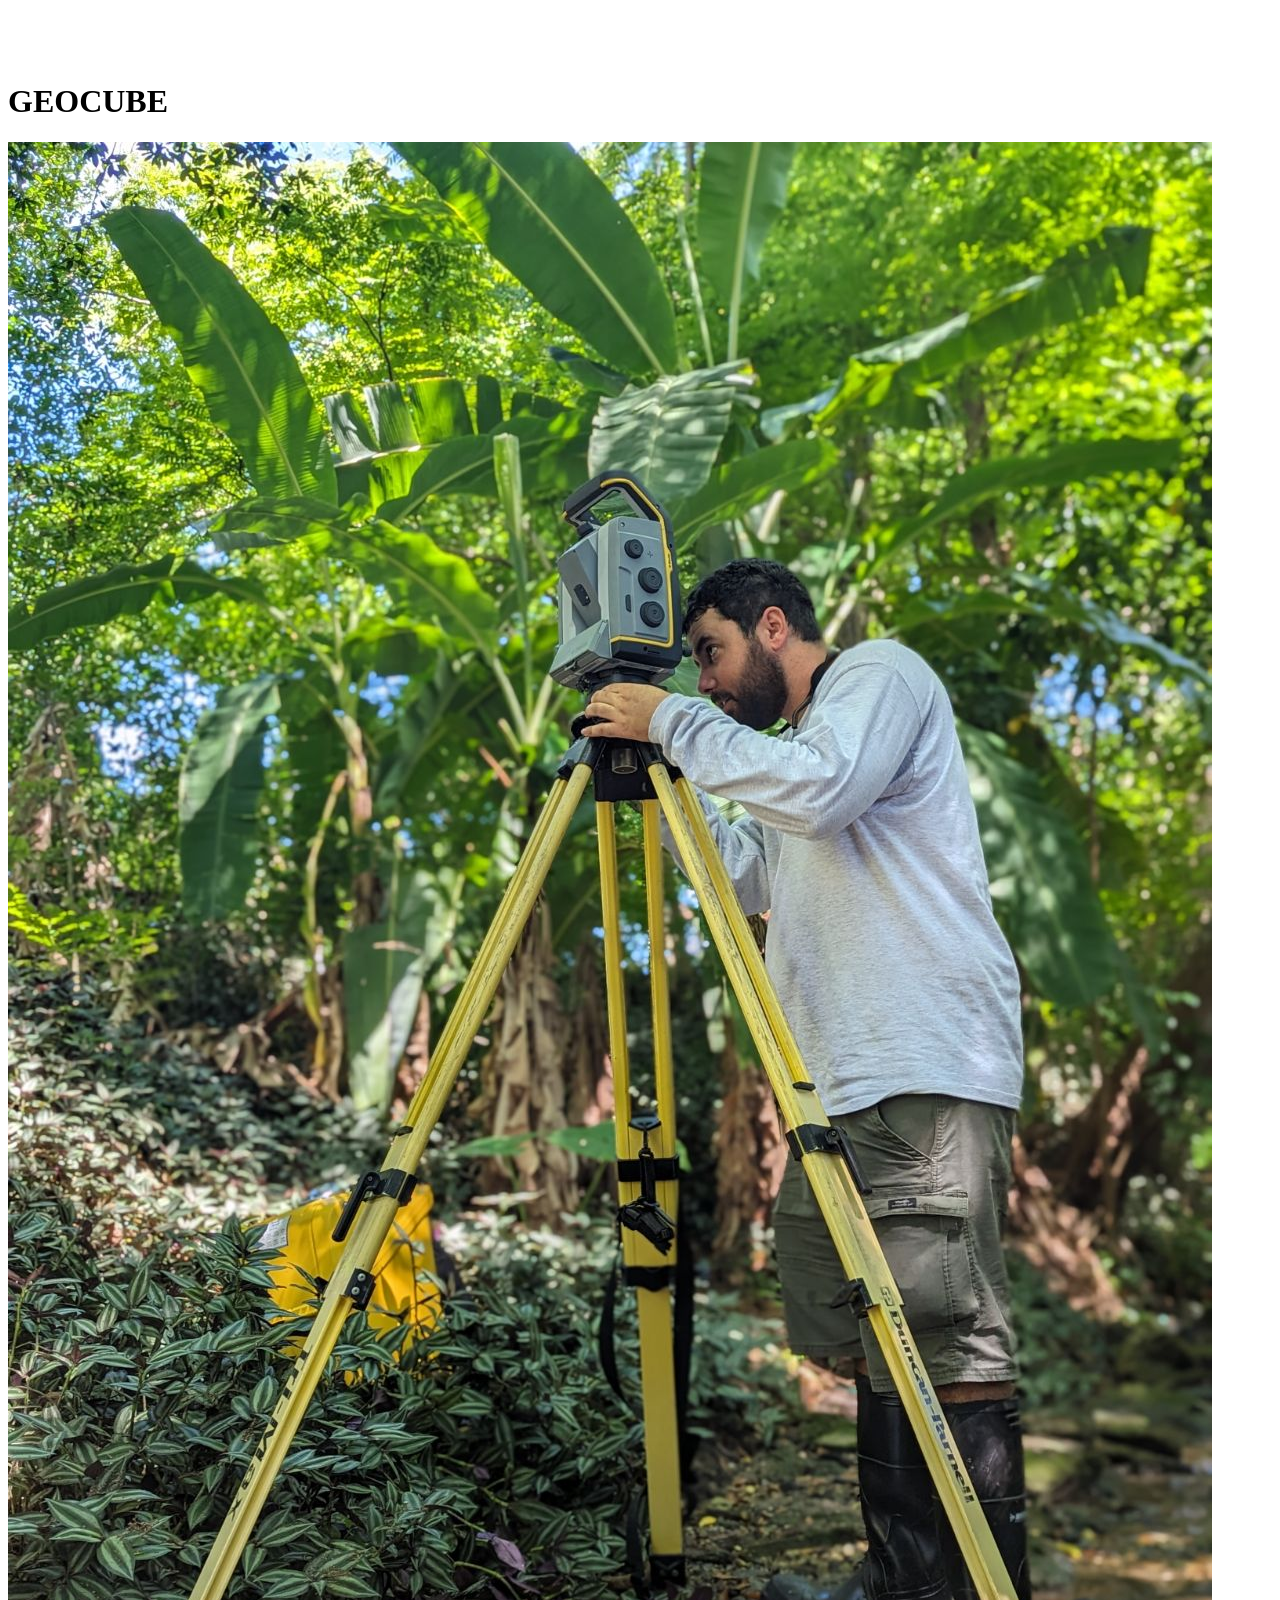
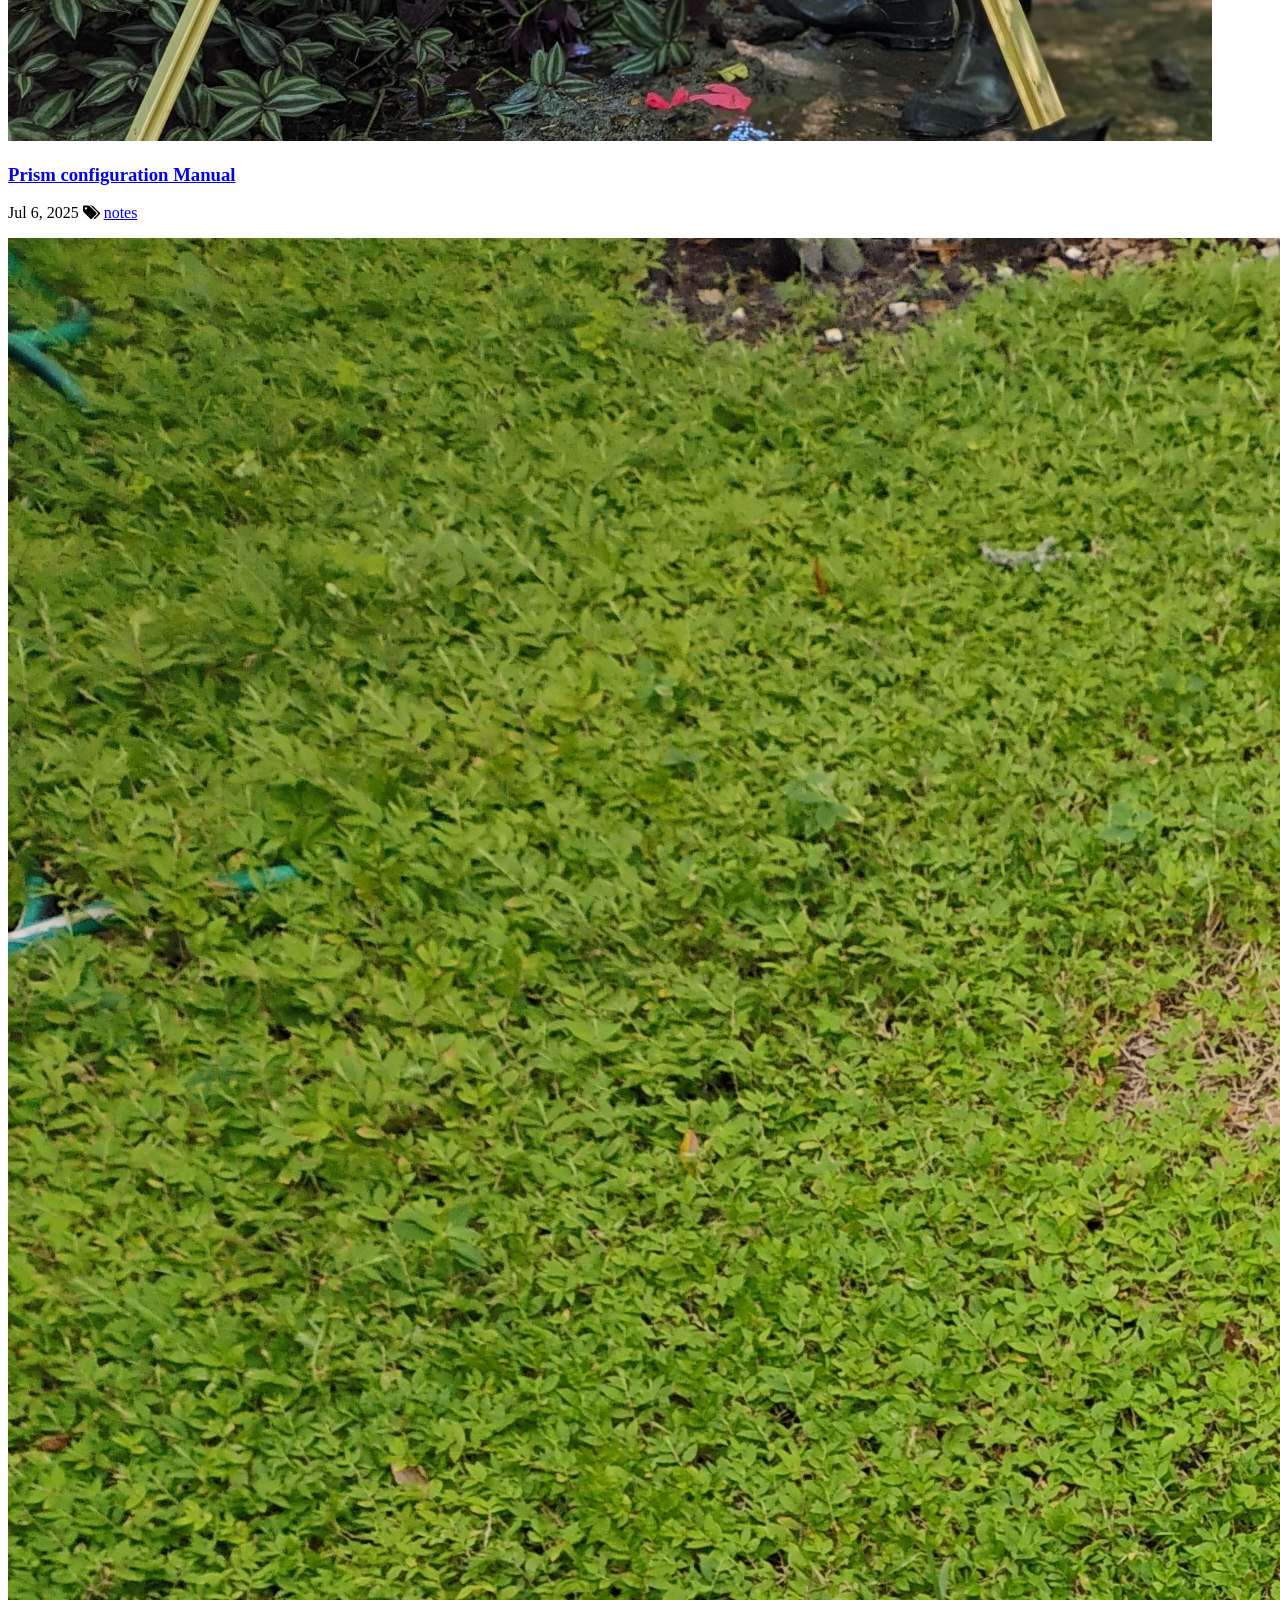
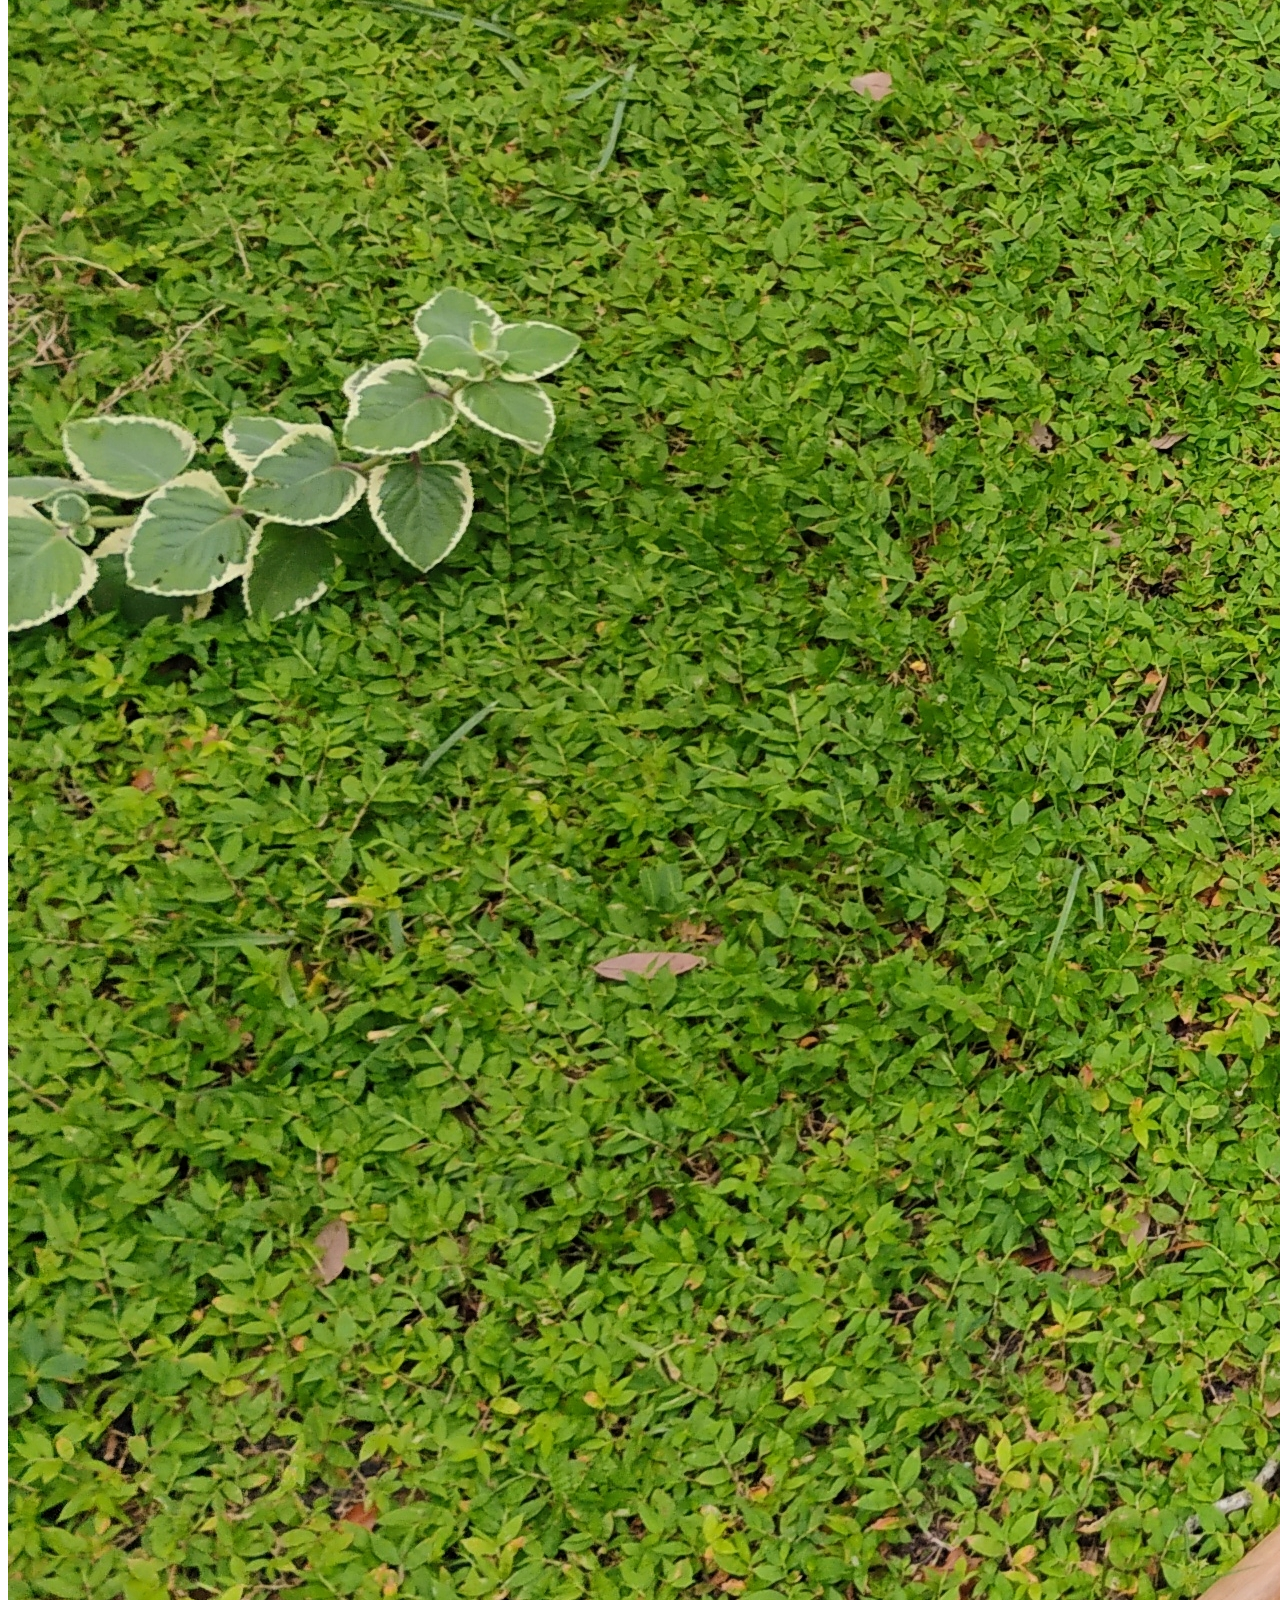
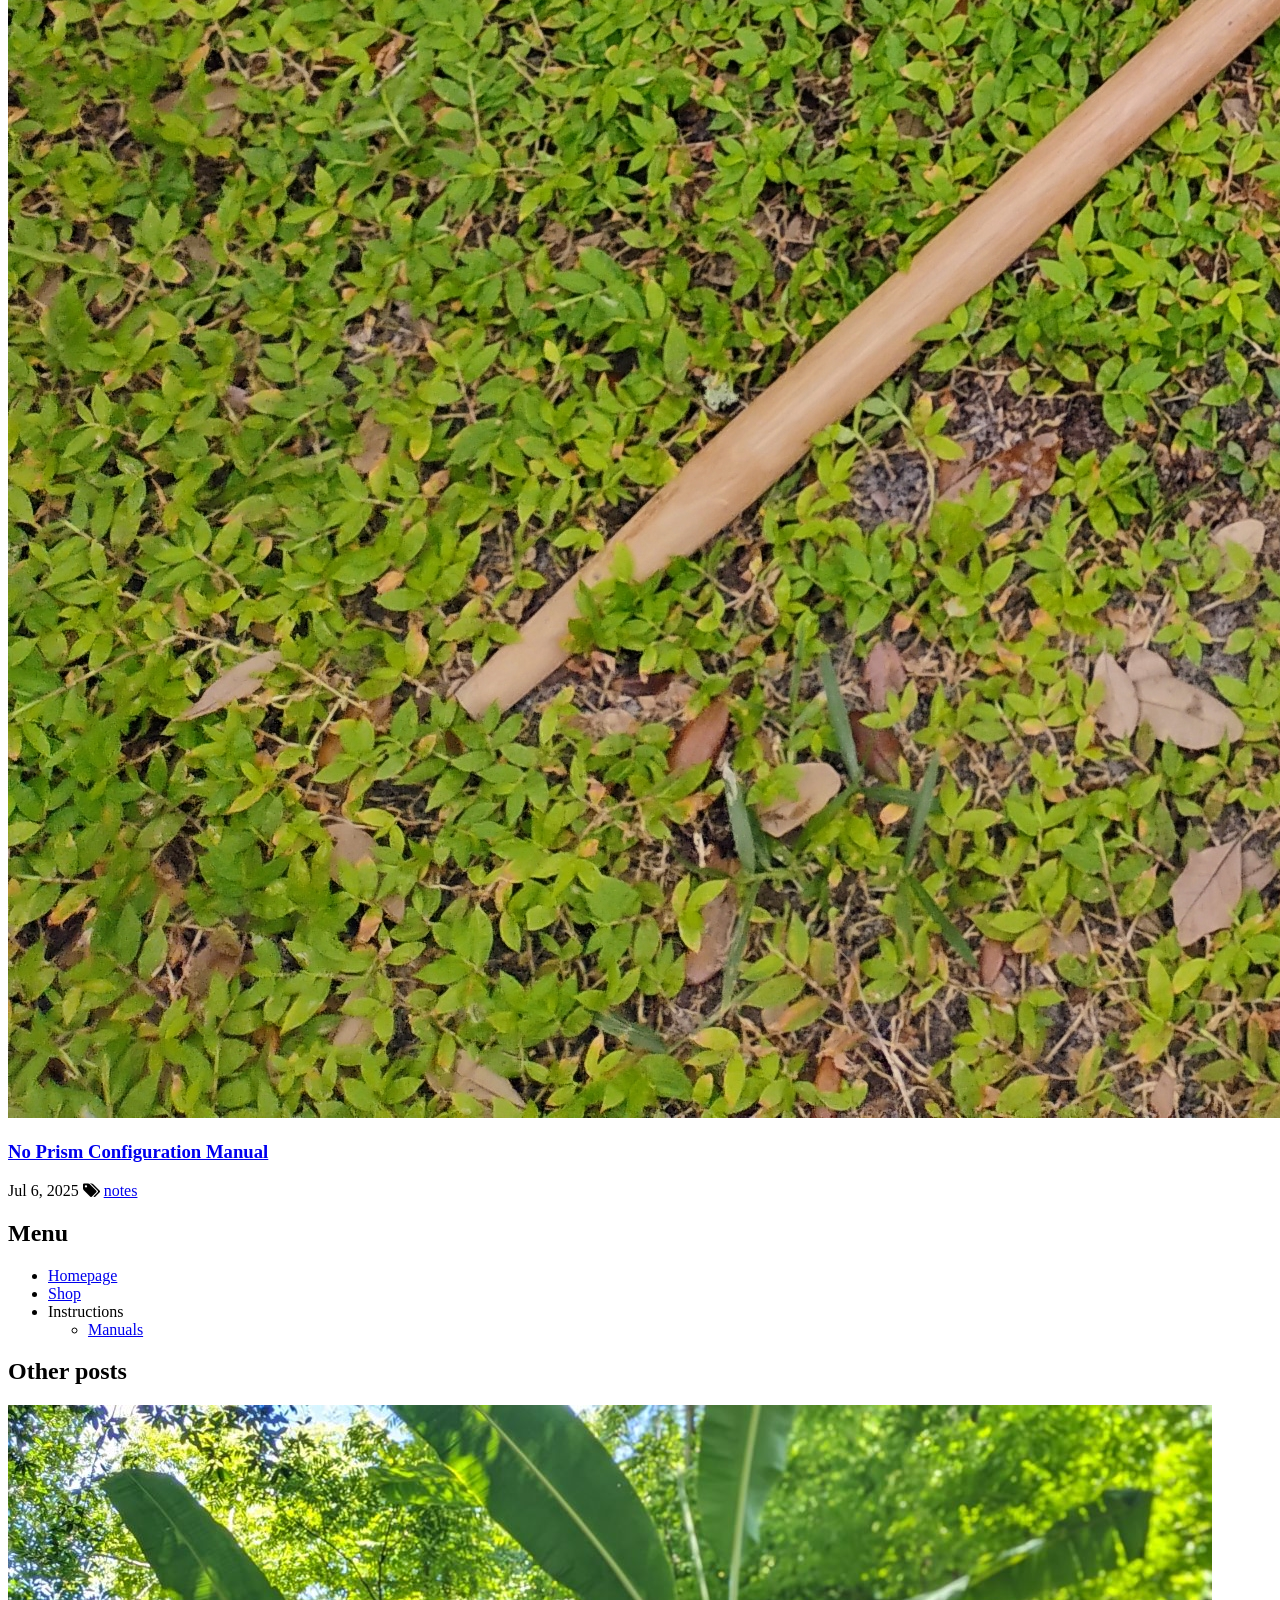
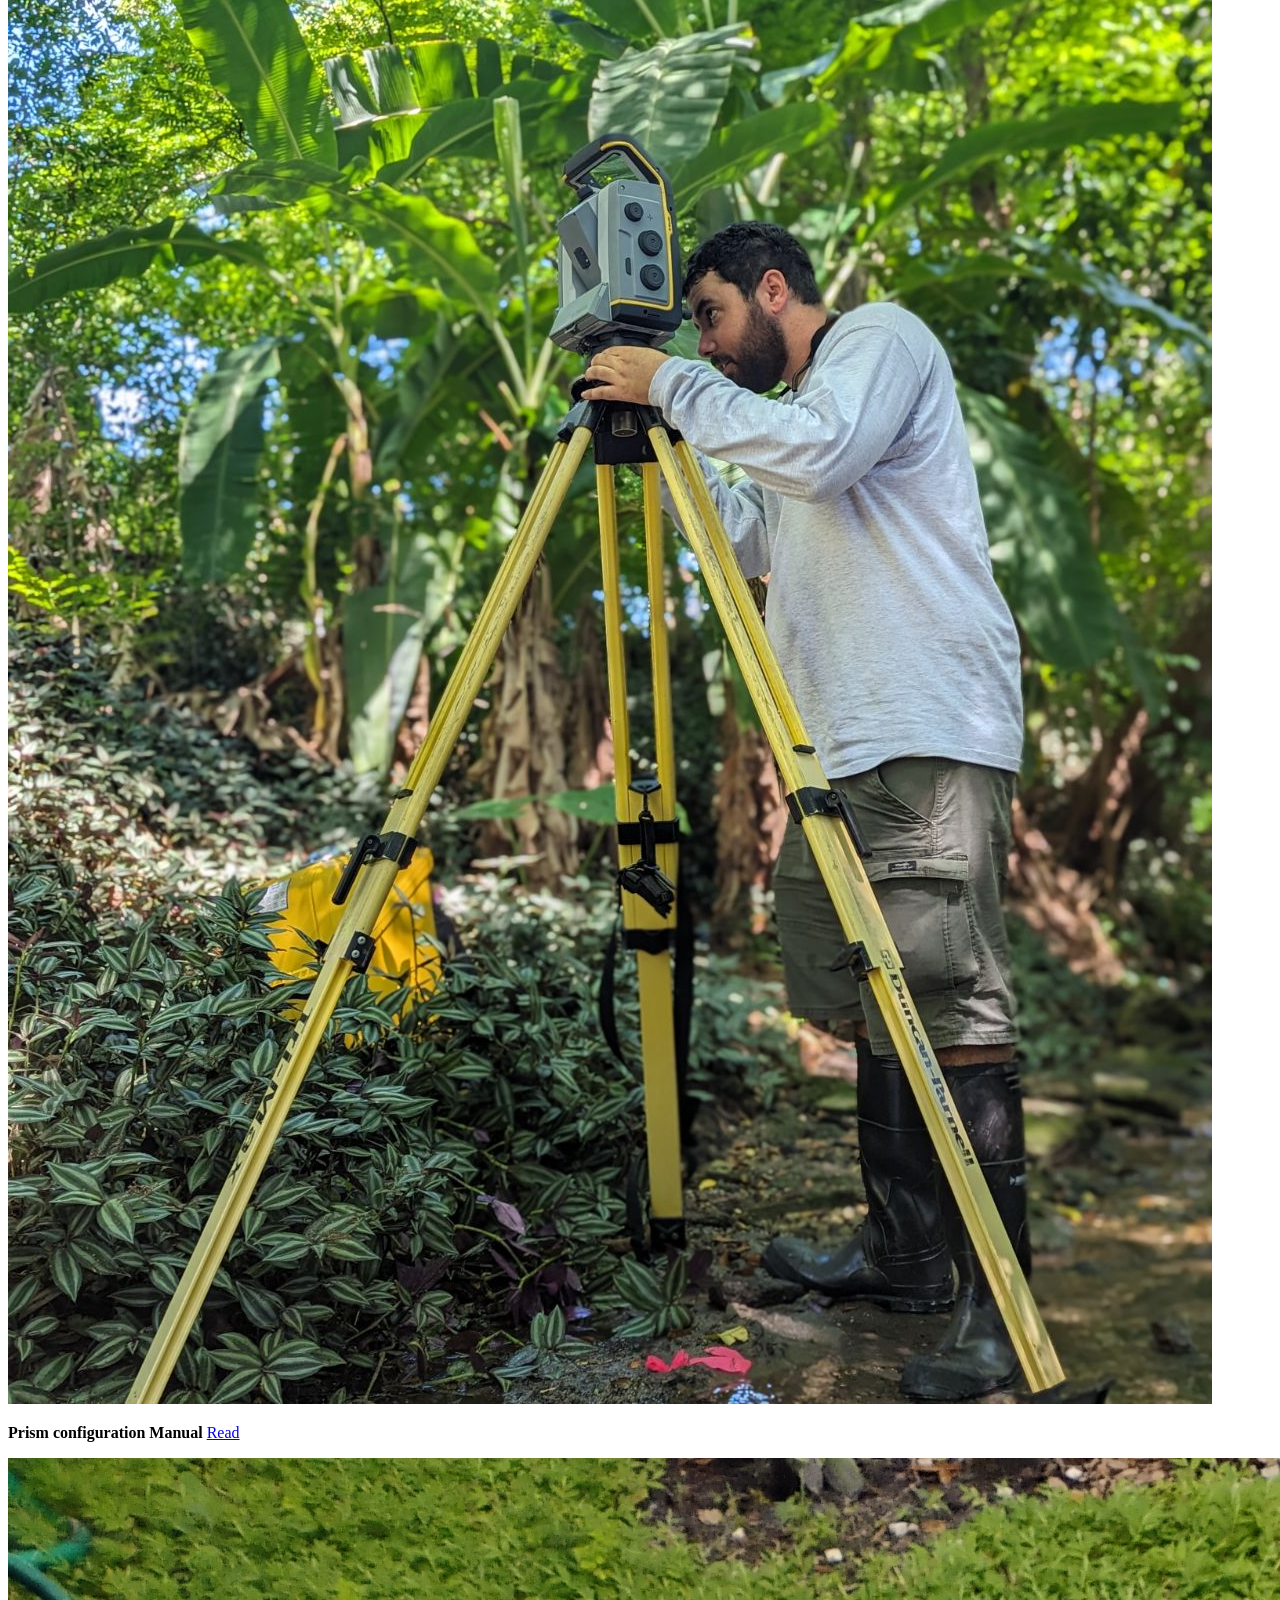
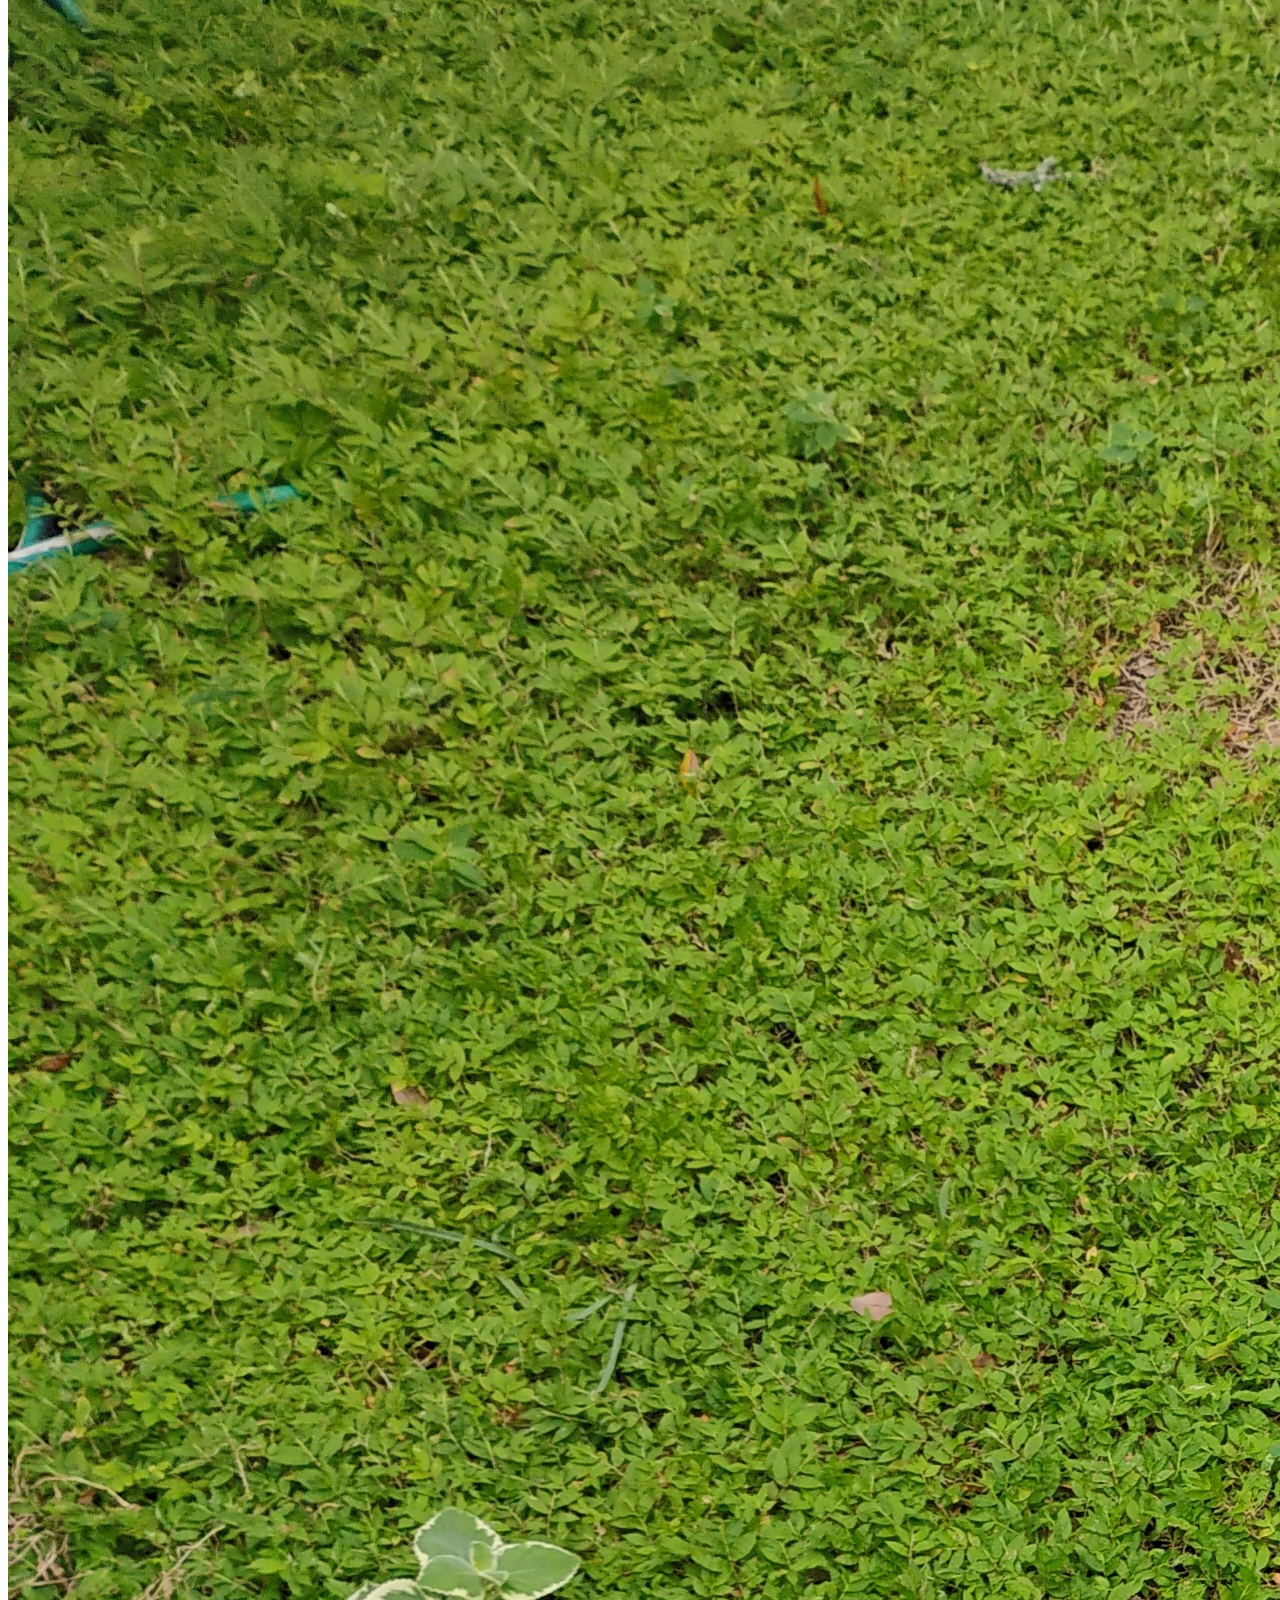
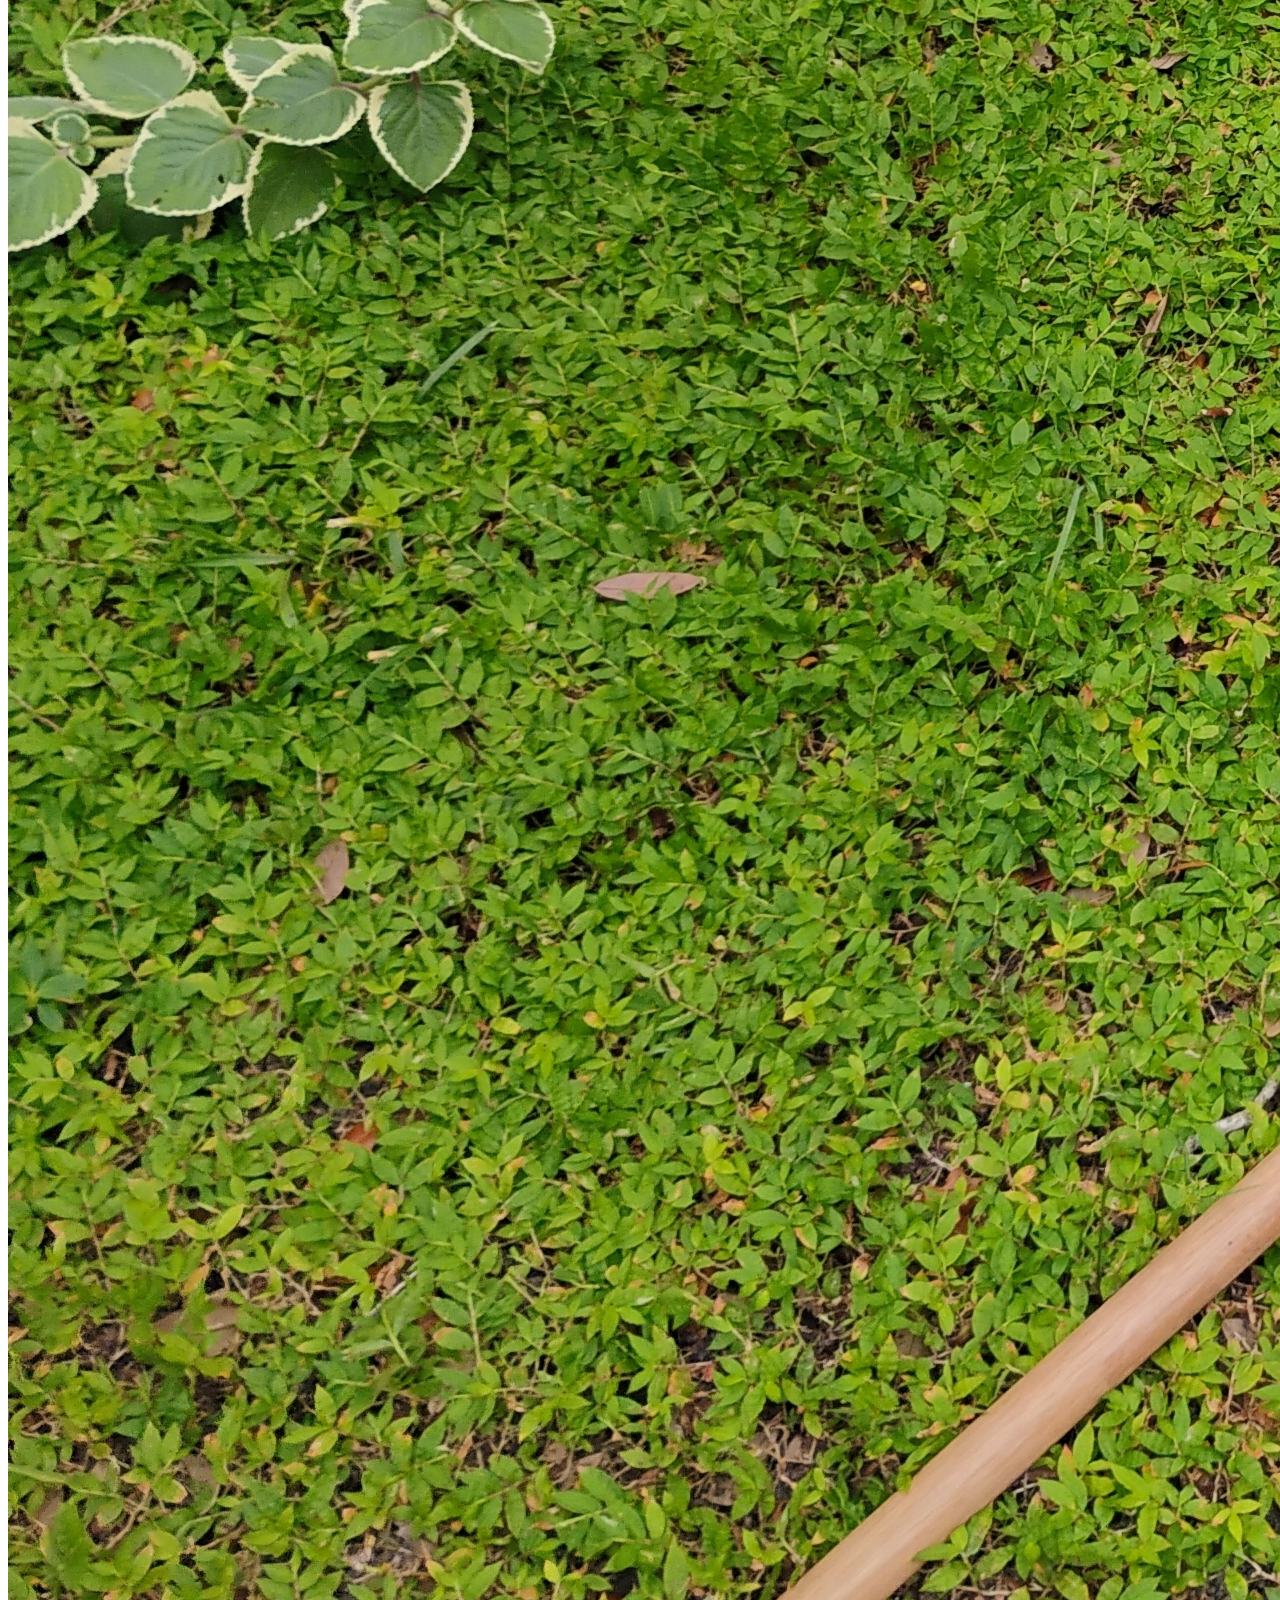
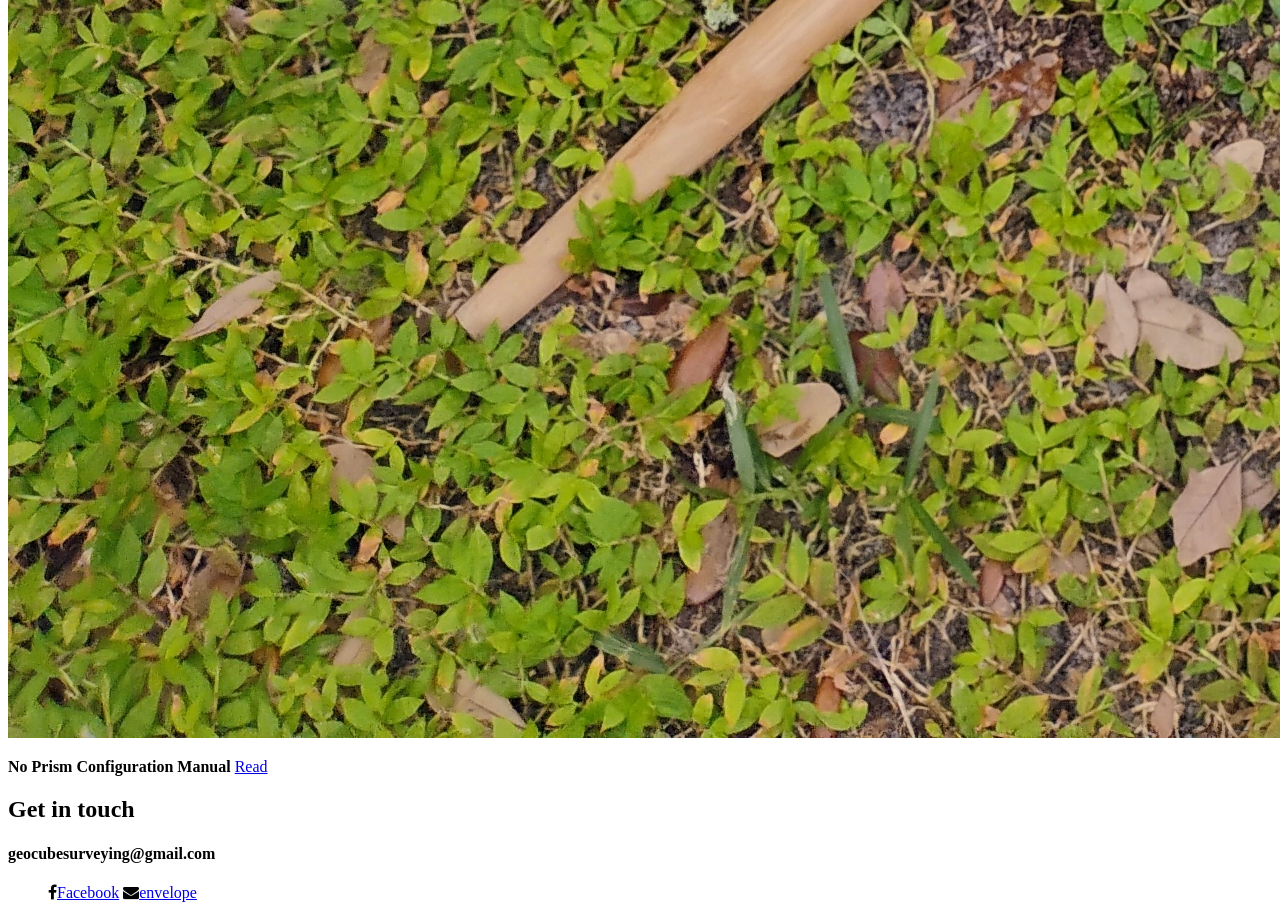
==== commit c1d705bb: "Update documentation" ====
--- a/articles_list_page/index.html
+++ b/articles_list_page/index.html
@@ -54,7 +54,7 @@
     </article>
     <article class="card">
         <a href="/blog/2025/07/06/manual_2/" class="image">
-            <img src="/images/BBB555.jpg" alt="BBB555" />
+            <img src="/images/bbbbb.jpg" alt="bbbbb" />
         </a>
         <div class="card-body">
             <a href="/blog/2025/07/06/manual_2/"><h1 class="card-title">No Prism Configuration Manual</h1></a>
@@ -130,7 +130,7 @@
         <p><strong>Prism configuration Manual</strong> <a href="/blog/2025/07/06/manual_1/">Read</a></p> 
     </article>
     <article>
-        <a href="/blog/2025/07/06/manual_2/" class="image"><img src="/images/BBB555.jpg" alt="BBB555" /></a>
+        <a href="/blog/2025/07/06/manual_2/" class="image"><img src="/images/bbbbb.jpg" alt="bbbbb" /></a>
         <p><strong>No Prism Configuration Manual</strong> <a href="/blog/2025/07/06/manual_2/">Read</a></p> 
     </article>
 </div>        </section>
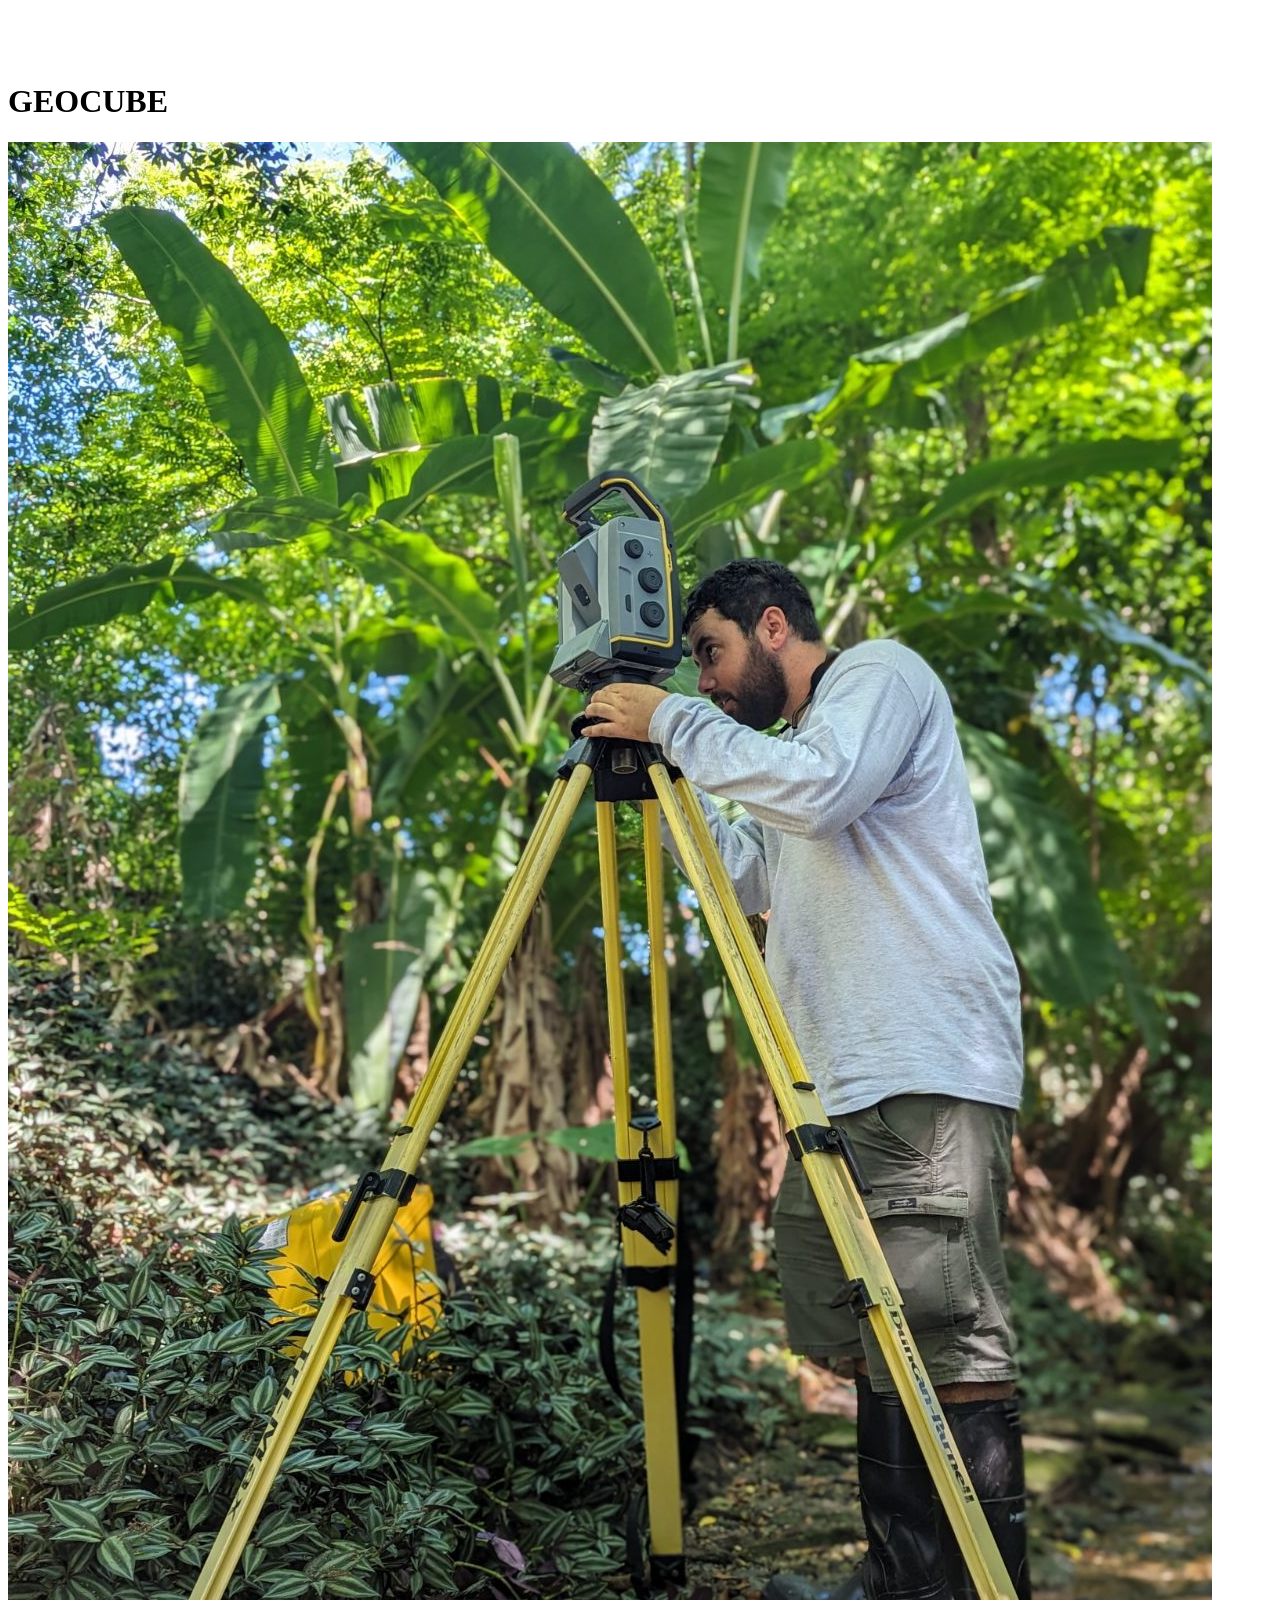
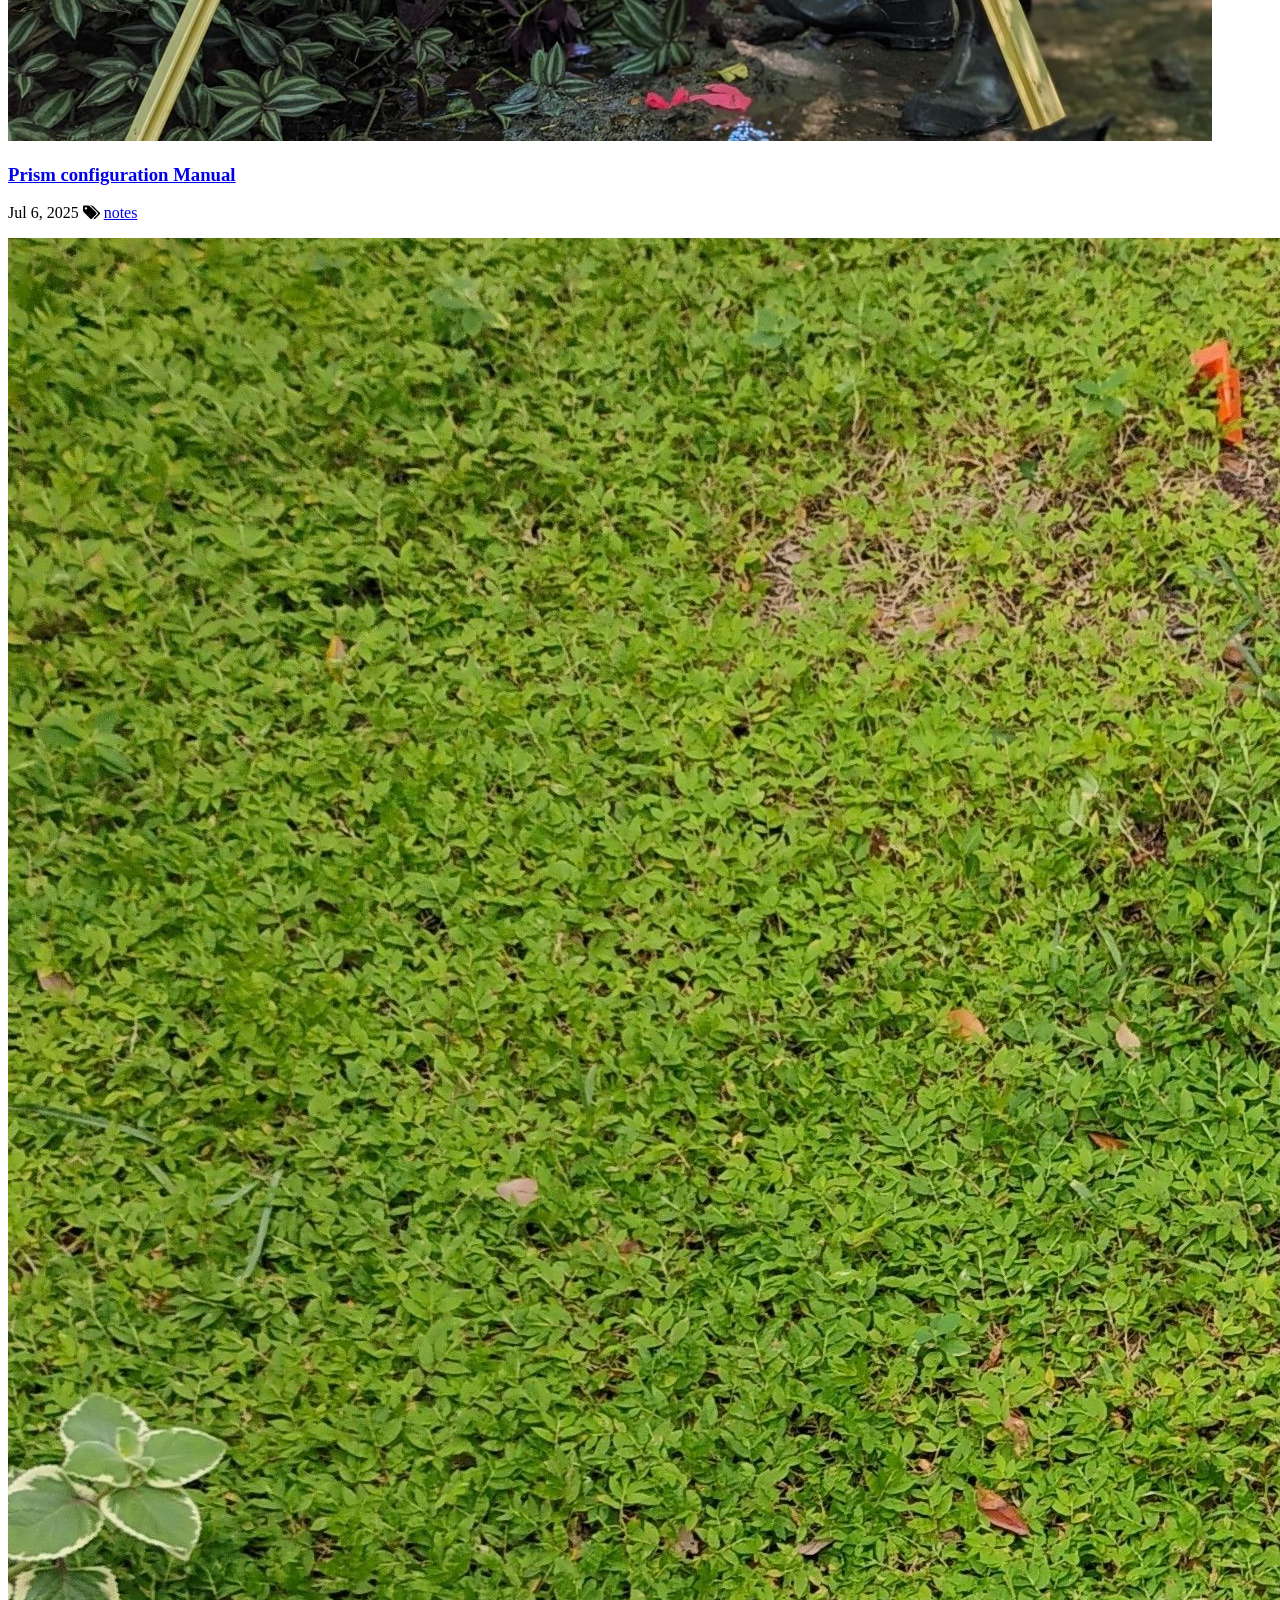
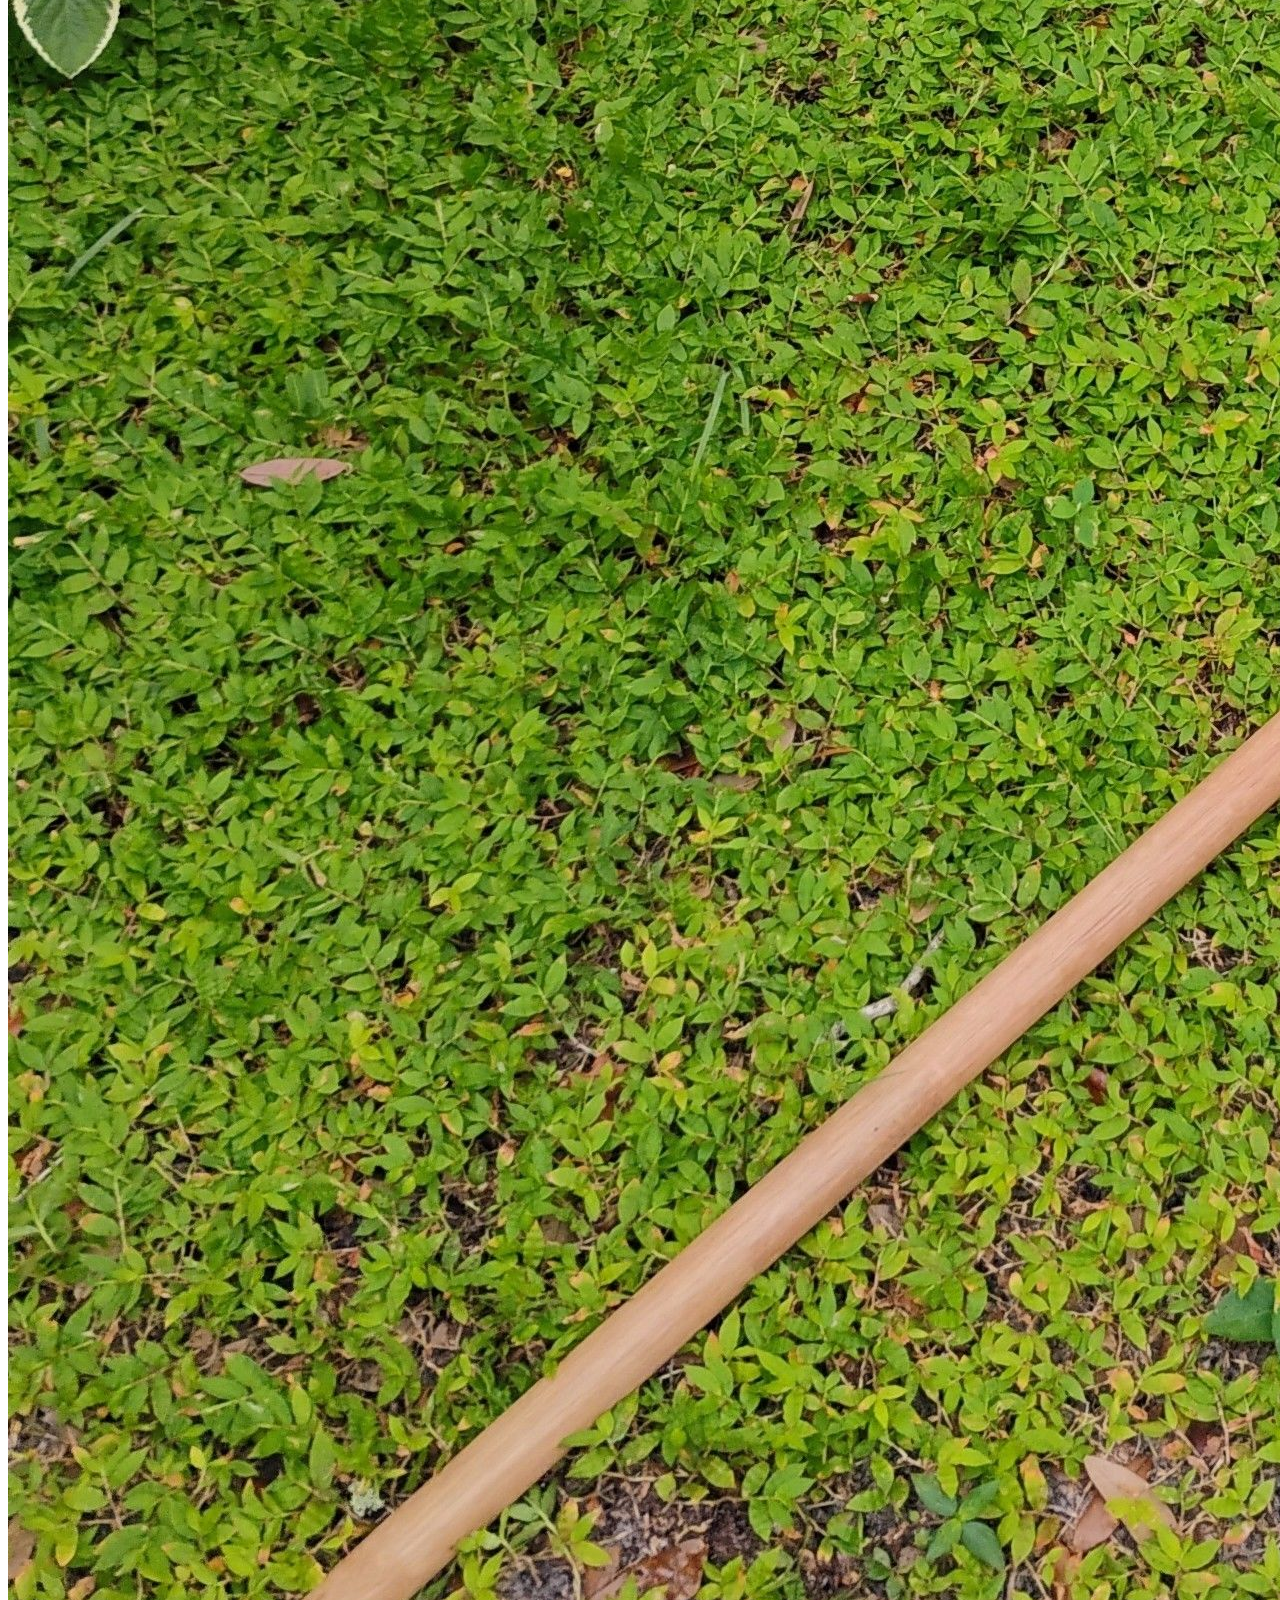
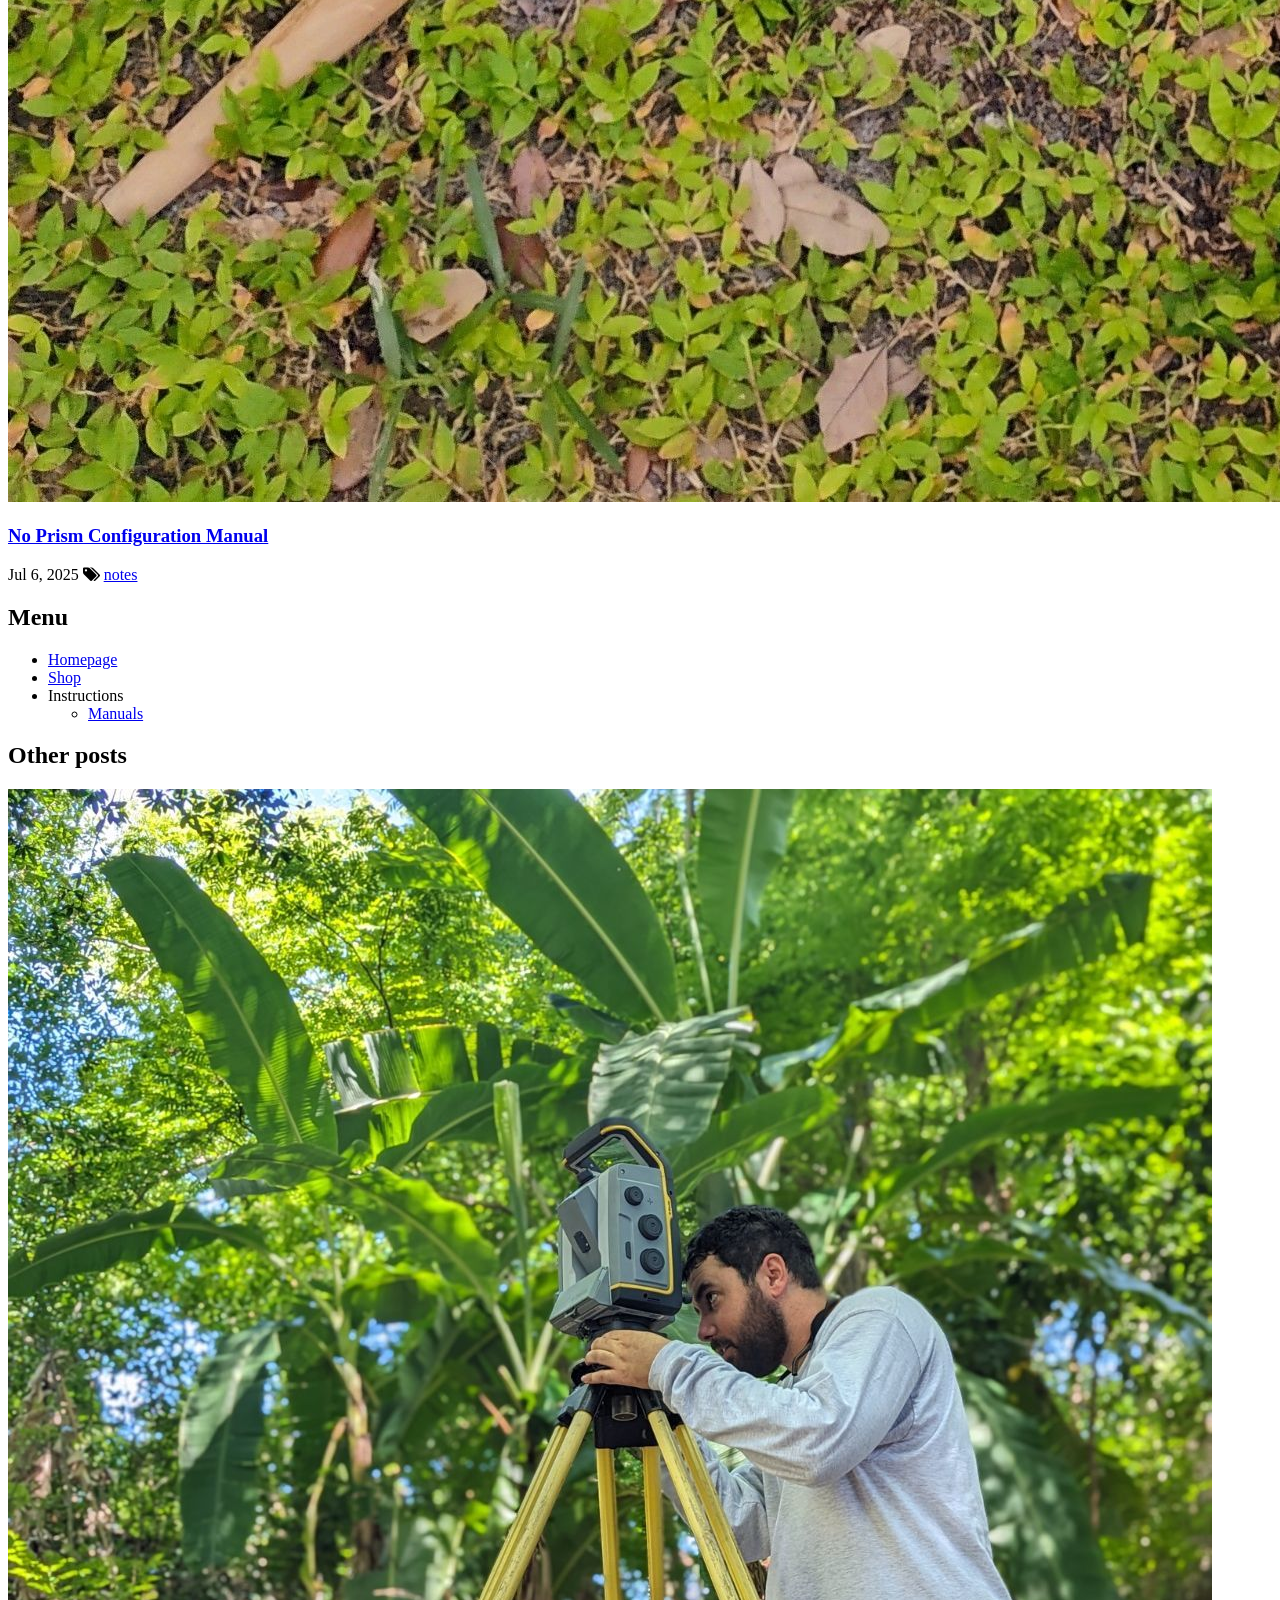
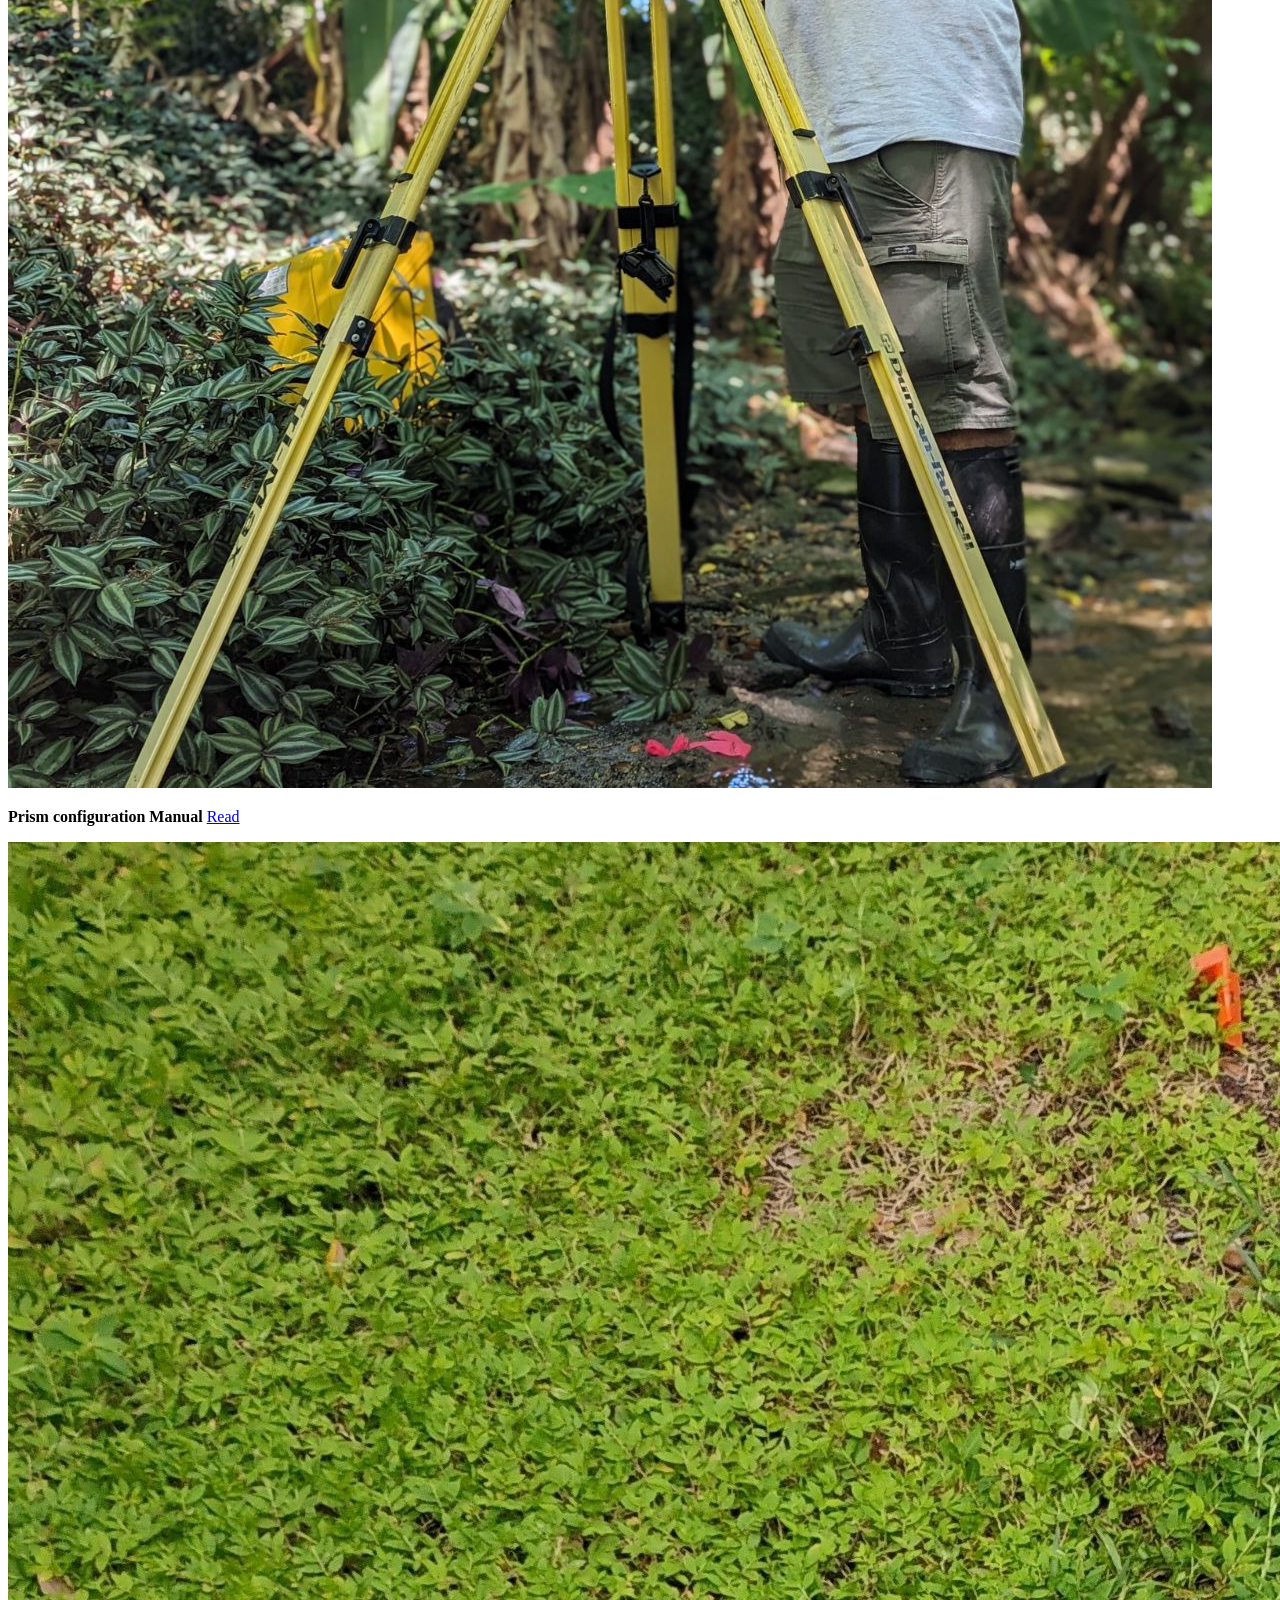
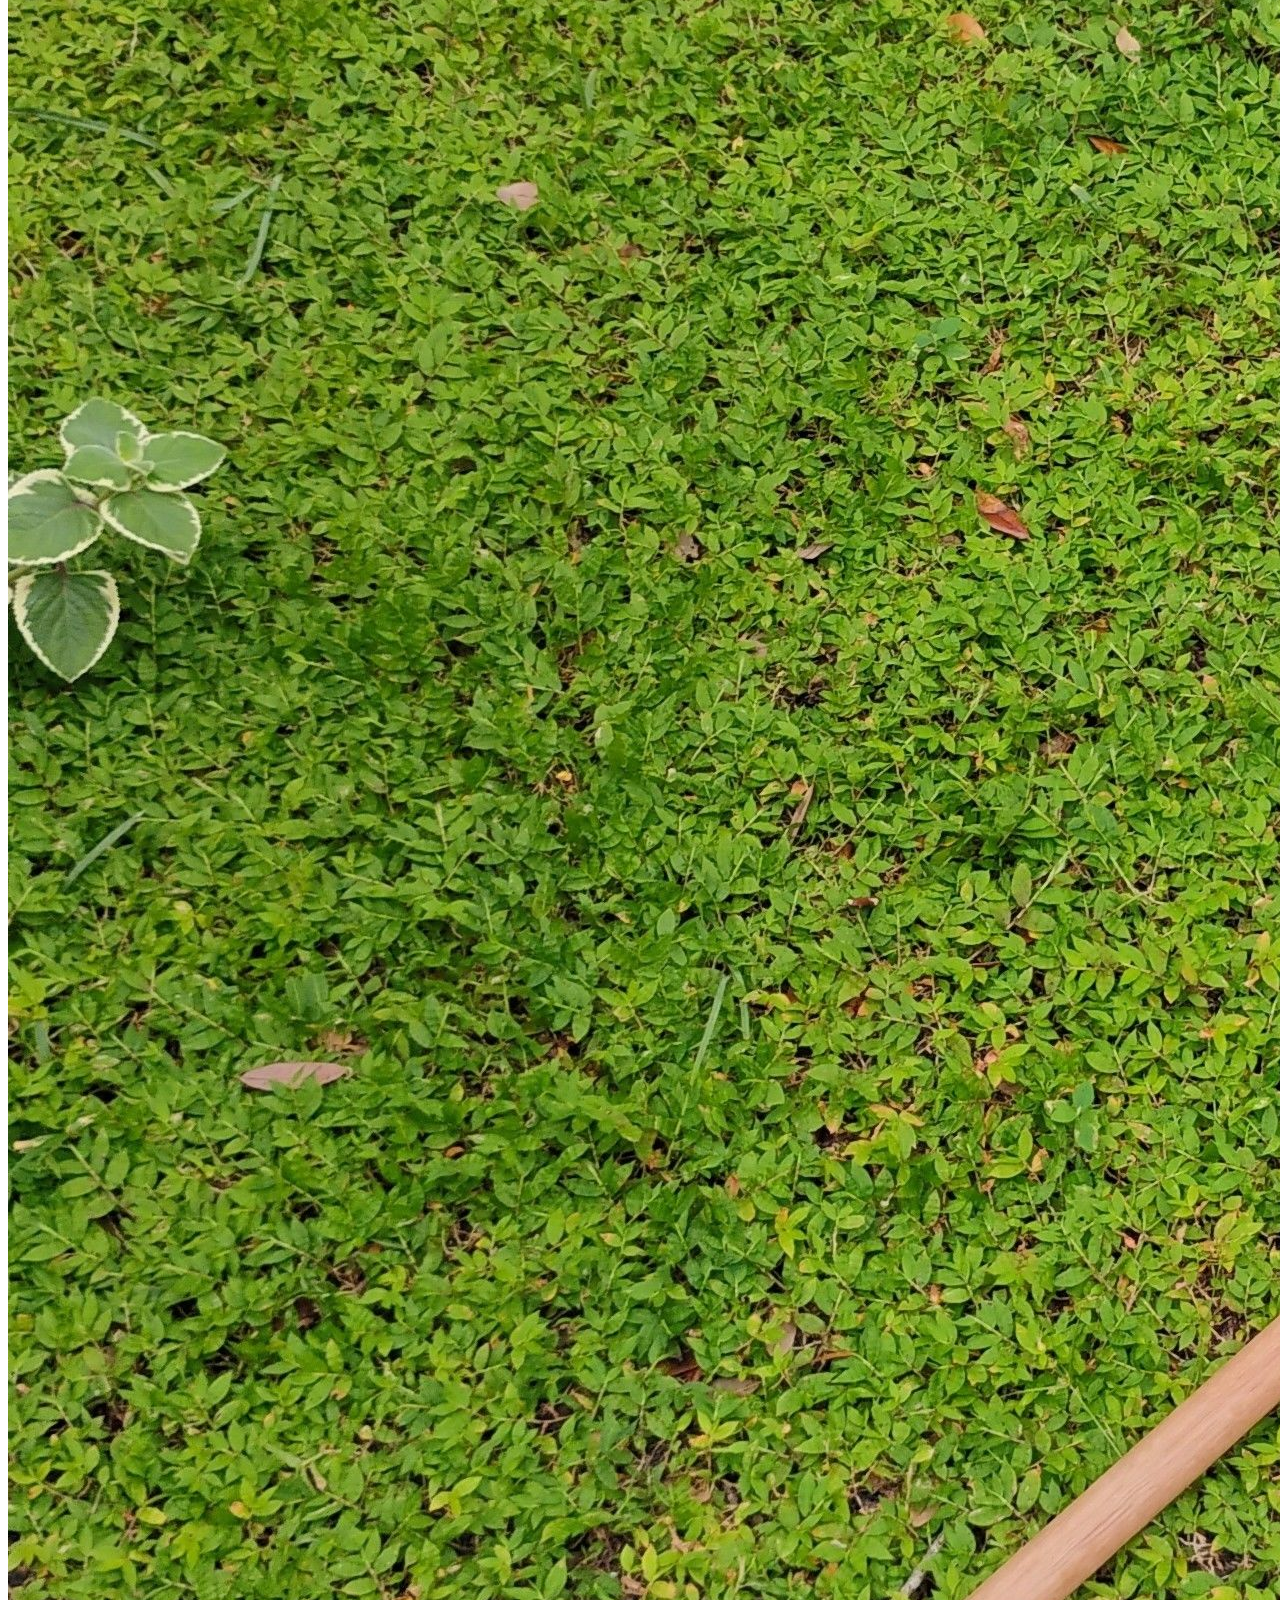
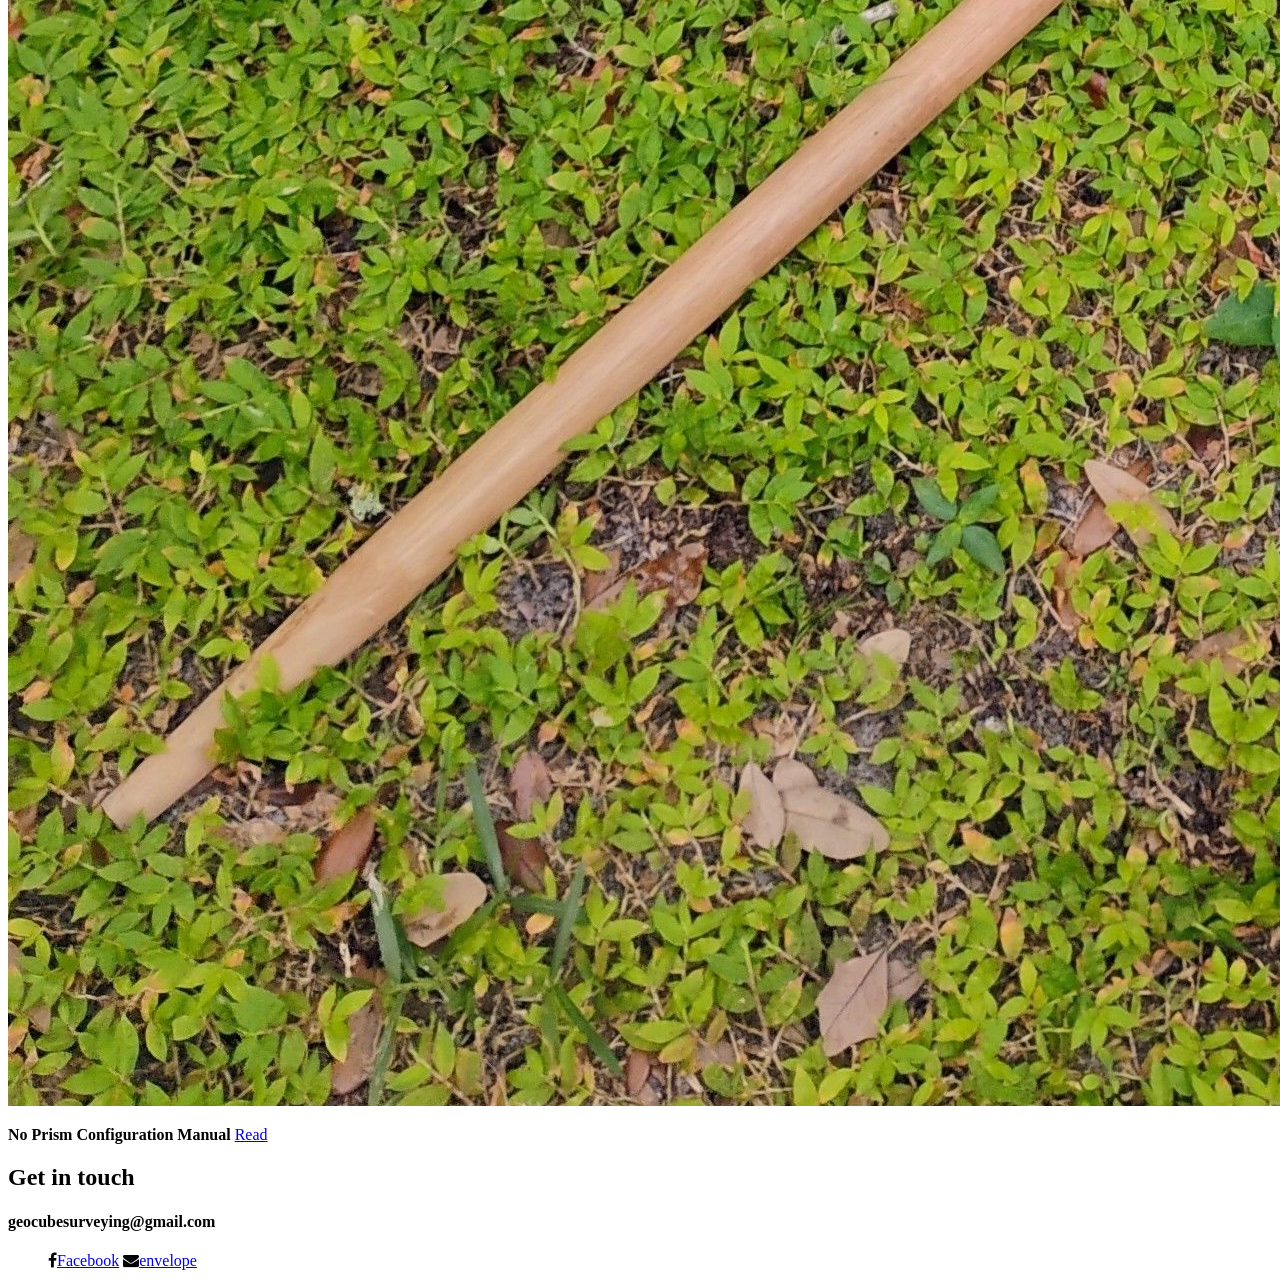
==== commit baf6ac5e: "Update documentation" ====
--- a/articles_list_page/index.html
+++ b/articles_list_page/index.html
@@ -54,7 +54,7 @@
     </article>
     <article class="card">
         <a href="/blog/2025/07/06/manual_2/" class="image">
-            <img src="/images/bbbbb.jpg" alt="bbbbb" />
+            <img src="/images/xxxxxb.jpg" alt="xxxxxb" />
         </a>
         <div class="card-body">
             <a href="/blog/2025/07/06/manual_2/"><h1 class="card-title">No Prism Configuration Manual</h1></a>
@@ -130,7 +130,7 @@
         <p><strong>Prism configuration Manual</strong> <a href="/blog/2025/07/06/manual_1/">Read</a></p> 
     </article>
     <article>
-        <a href="/blog/2025/07/06/manual_2/" class="image"><img src="/images/bbbbb.jpg" alt="bbbbb" /></a>
+        <a href="/blog/2025/07/06/manual_2/" class="image"><img src="/images/xxxxxb.jpg" alt="xxxxxb" /></a>
         <p><strong>No Prism Configuration Manual</strong> <a href="/blog/2025/07/06/manual_2/">Read</a></p> 
     </article>
 </div>        </section>
